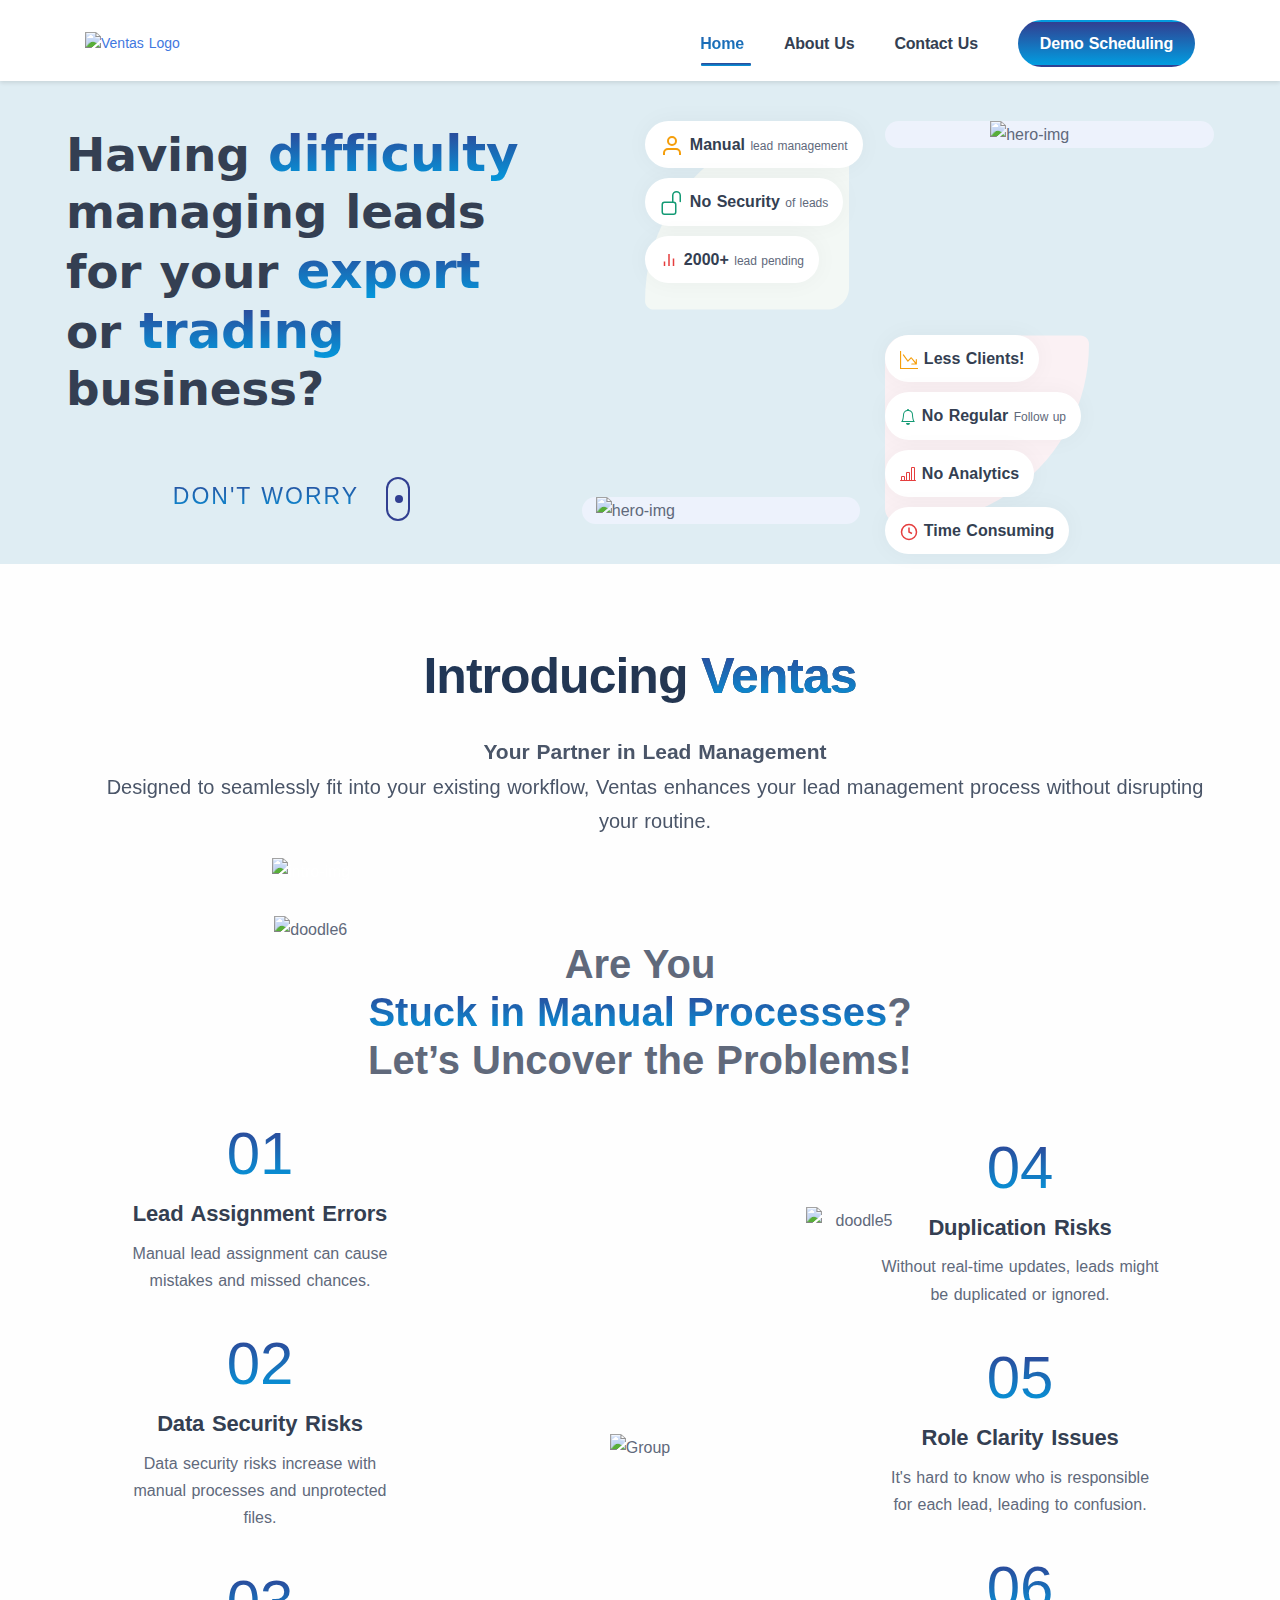
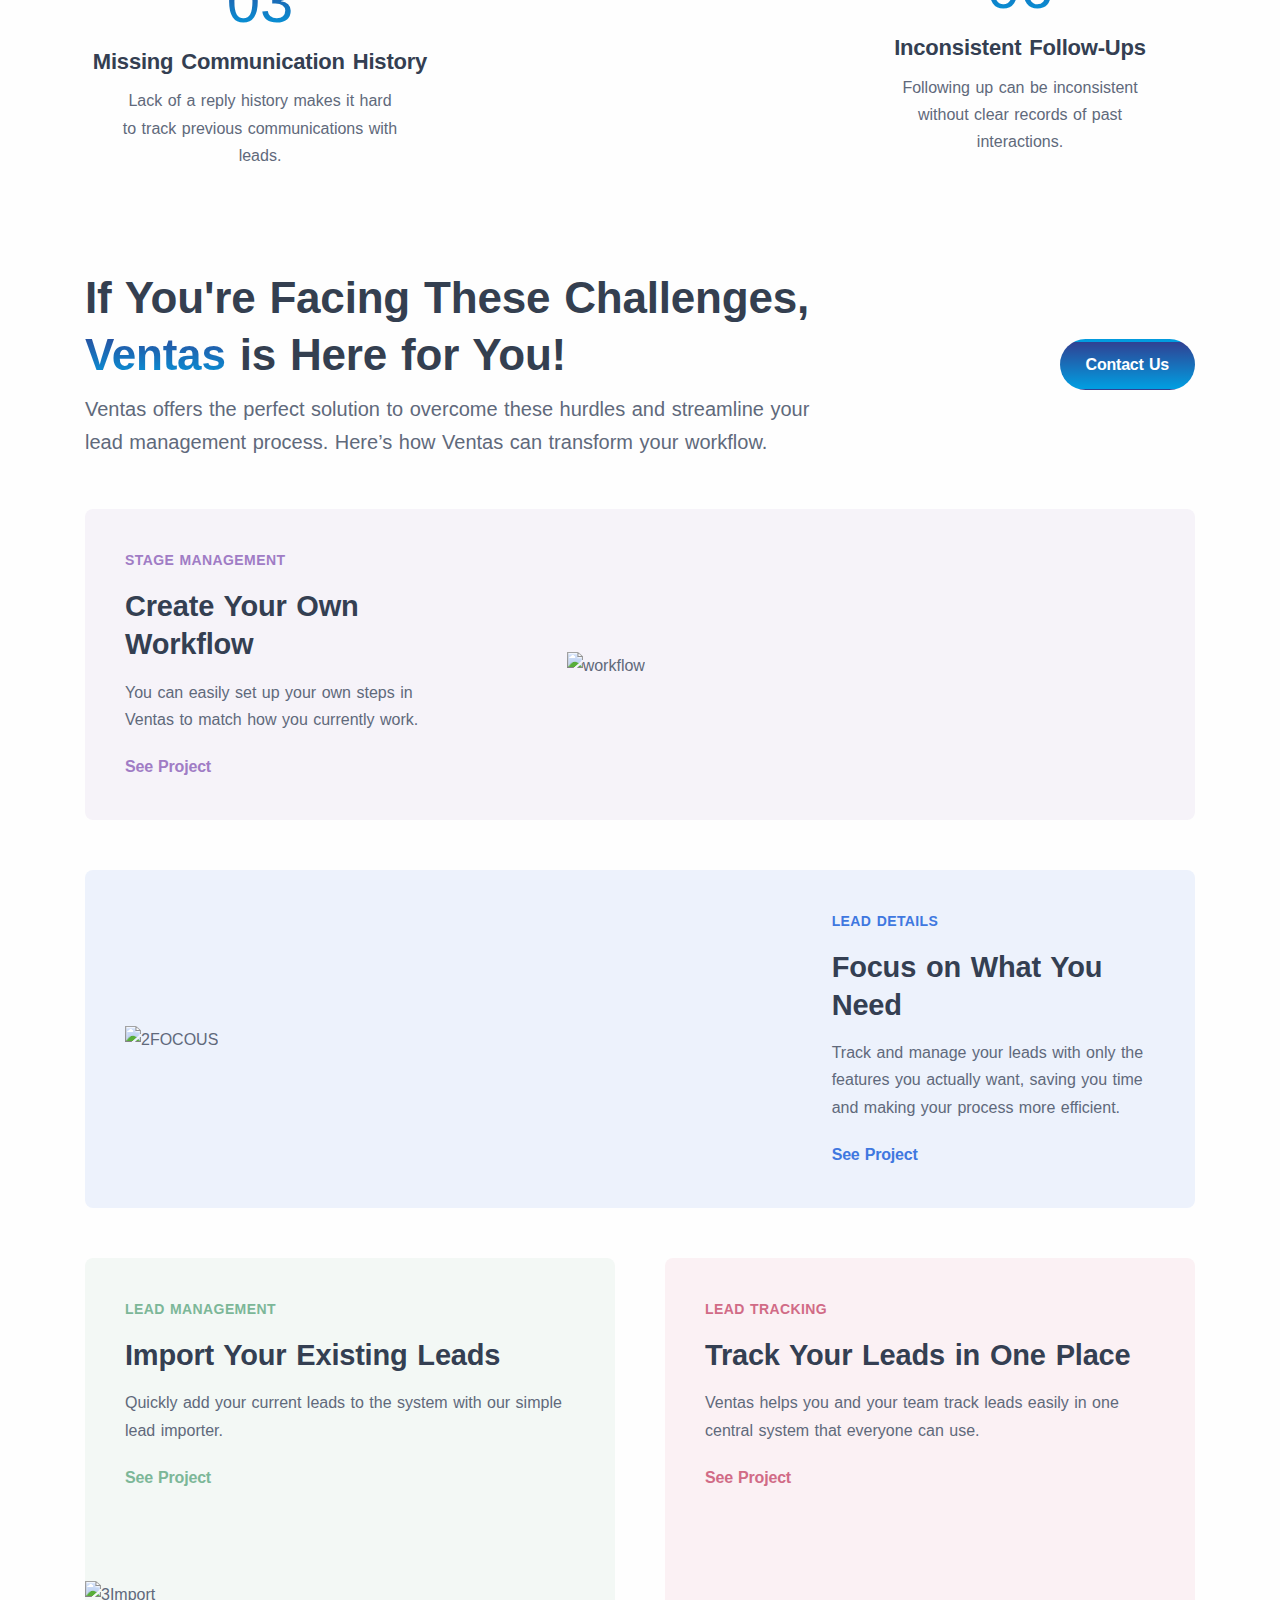
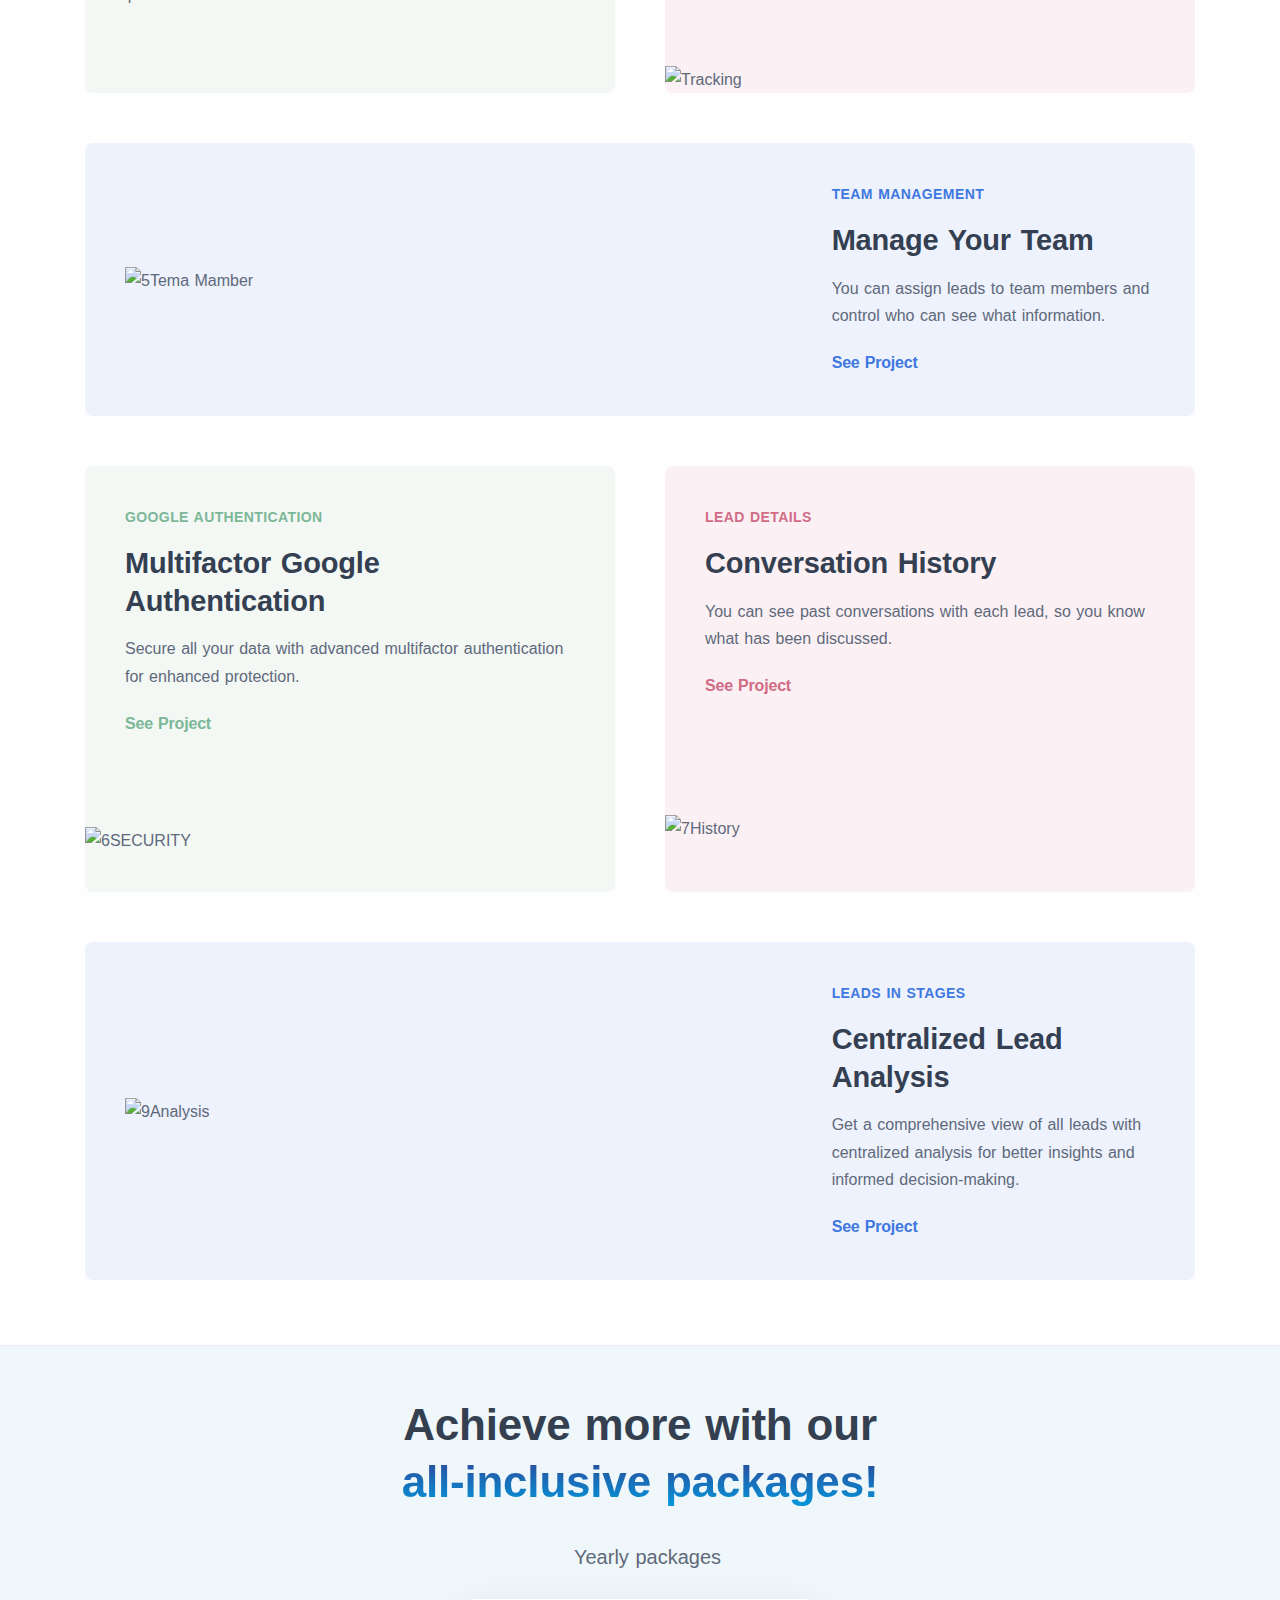
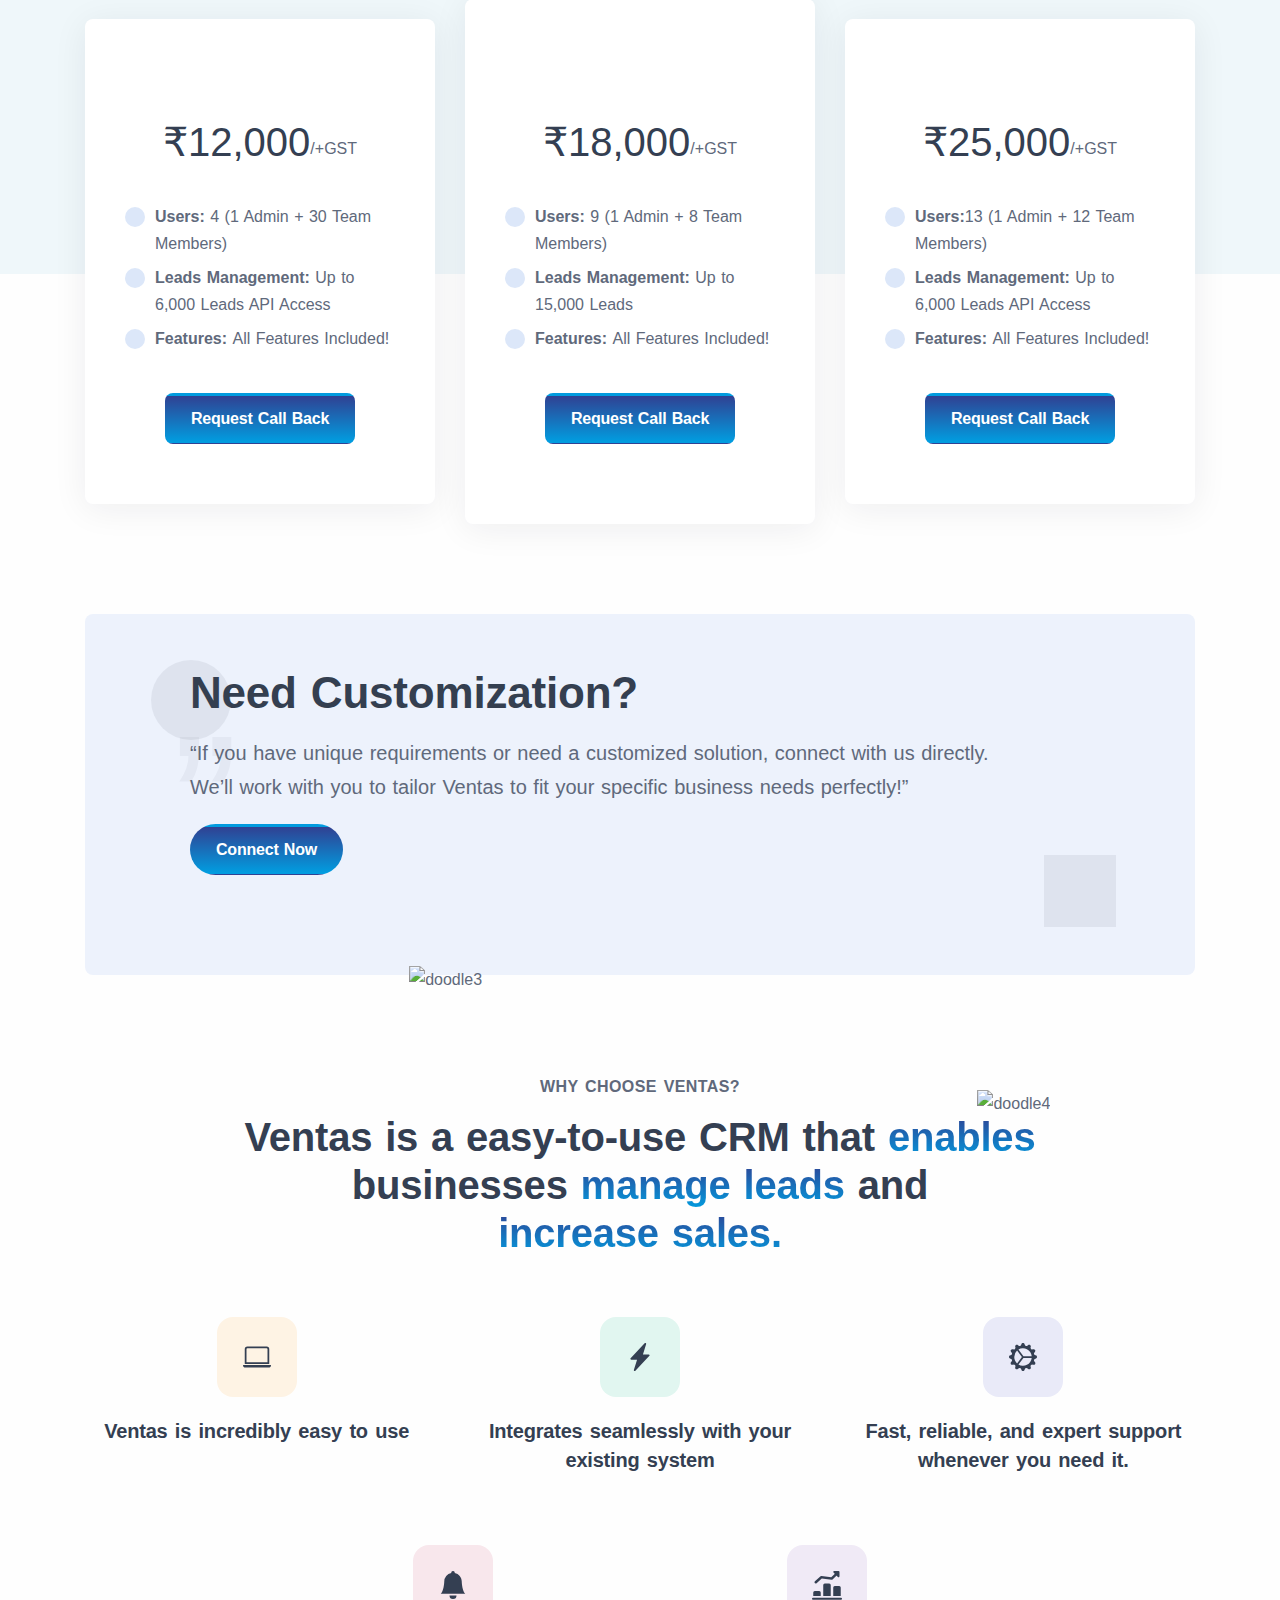
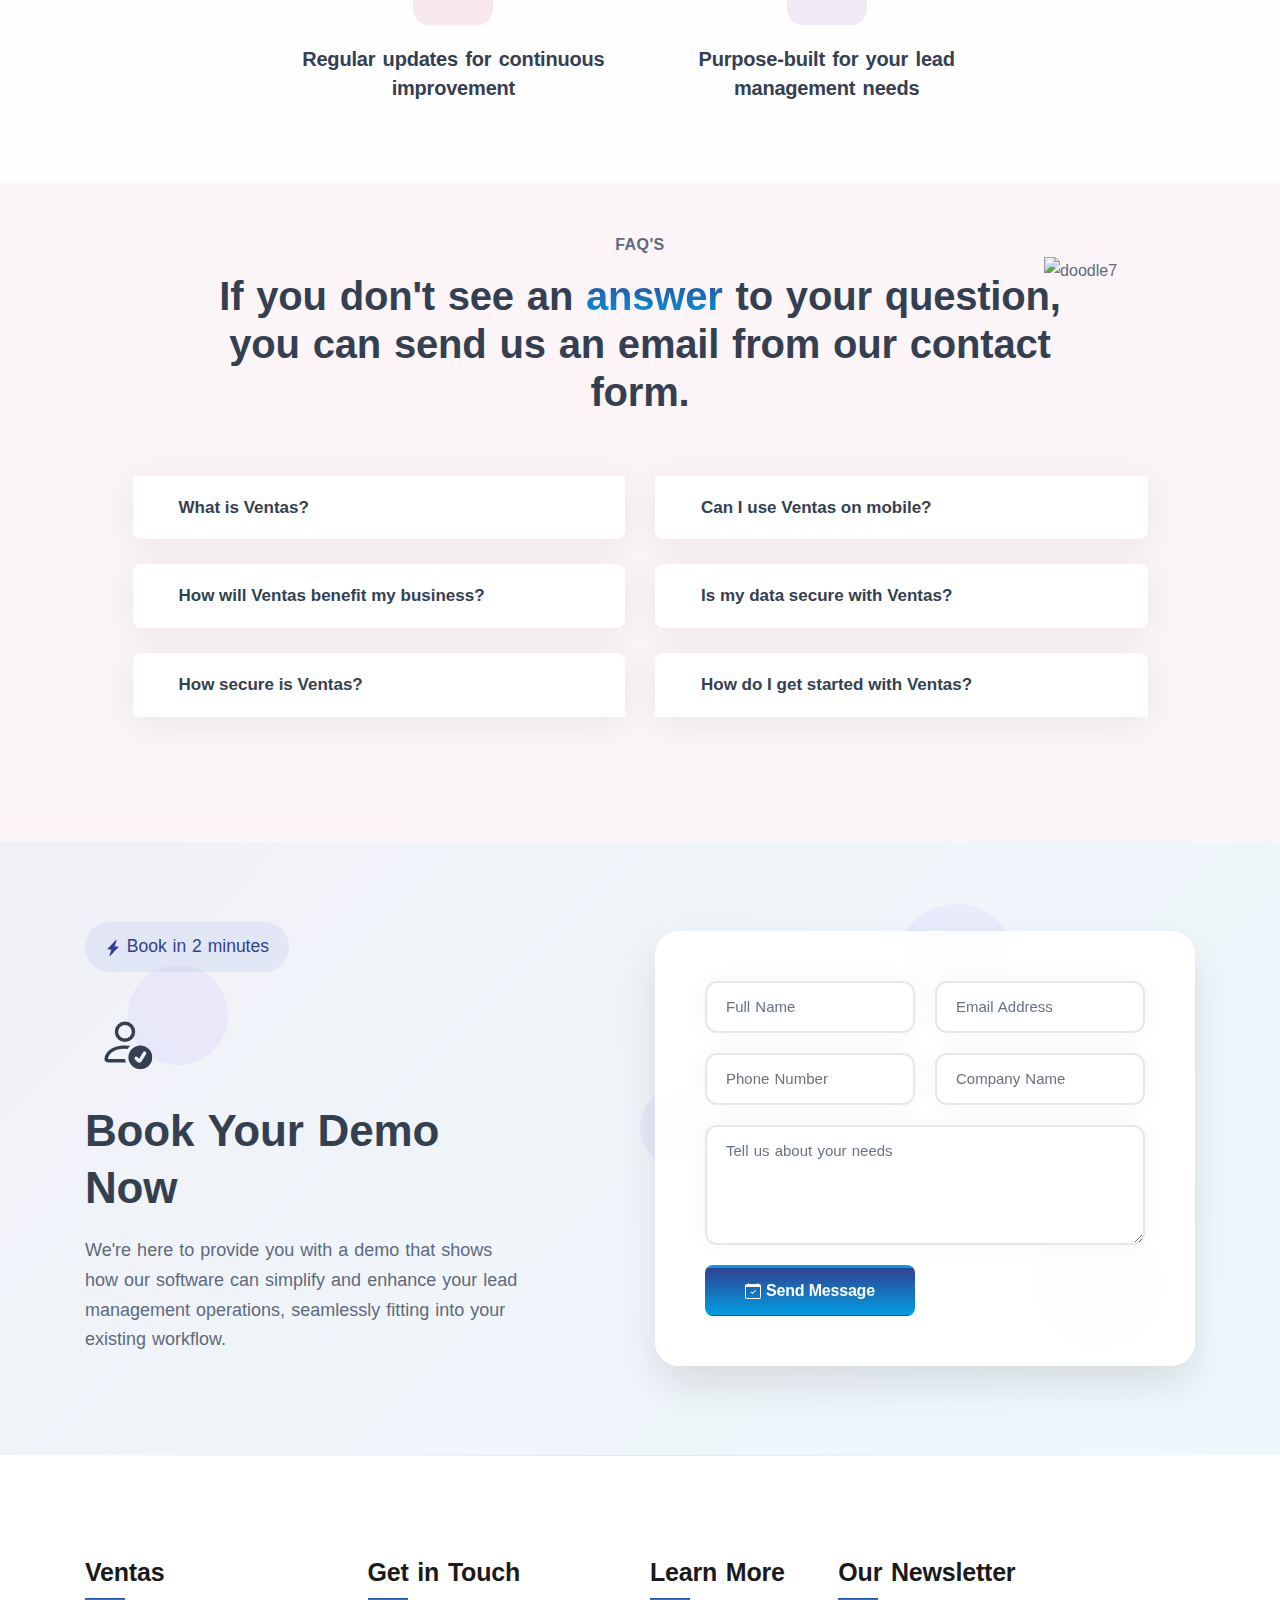
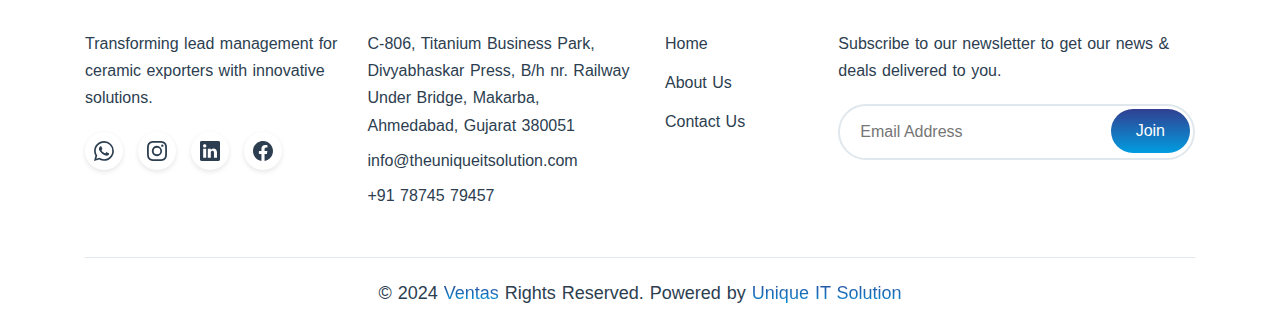
==== index.html @ 6e85d7d7 "link andd btn change" ====
﻿<!DOCTYPE html>
<html lang="en">
  <head>
    <meta charset="utf-8" />
    <title>Ventas CRM - Streamline Lead Management for Ceramic Exporters & Traders</title>

<!-- Favicon -->
<link rel="icon" href="./assets/img/Ventas_ Icon_Logo Design_C2C.png" type="image/x-icon">

<!-- Meta Tags -->
<meta charset="UTF-8">
<meta name="viewport" content="width=device-width, initial-scale=1.0">
<meta name="description" content="Ventas CRM is a powerful solution tailored for exporters and traders in the ceramic industry. Manage leads, streamline sales, and optimize business operations effortlessly with Ventas.">
<meta name="keywords" content="Ventas CRM, Ceramic Exporter CRM, Lead Management Software, Ceramic Industry CRM, Exporters CRM Tool, Traders CRM Software, Sales Management for Ceramics, CRM for Export Businesses, Ceramic Business Solutions">
<meta name="author" content="Ventas Team">

<!-- Social Sharing Meta Tags -->
<!-- Basic Meta Tags -->
<meta charset="UTF-8">
<meta name="viewport" content="width=device-width, initial-scale=1.0">
<meta name="description" content="Ventas CRM is the ultimate solution for ceramic exporters and traders. Simplify lead management, streamline sales, and grow your business effortlessly.">
<meta name="keywords" content="Ventas CRM, Ceramic Exporter CRM, Lead Management Software, Ceramic Industry CRM, Exporters CRM Tool, Traders CRM Software, Sales Management for Ceramics, CRM for Export Businesses, Ceramic Business Solutions">
<meta name="author" content="Ventas Team">
<meta name="robots" content="index, follow">
<meta http-equiv="x-ua-compatible" content="ie=edge">

<!--====== Title ======-->
<title>Ventas CRM - Simplify Lead Management for Ceramic Exporters</title>
<link rel="canonical" href="https://theventas.com/beta/">

<!-- Open Graph Meta Tags (For Facebook, LinkedIn, etc.) -->
<meta property="og:title" content="Ventas CRM - Simplify Lead Management for Ceramic Exporters">
<meta property="og:description" content="Ventas CRM is the ultimate solution for ceramic exporters and traders. Simplify lead management, streamline sales, and grow your business effortlessly.">
<meta property="og:image" content="https://theventas.com/beta/assets/img/home/image.png">
<meta property="og:url" content="https://theventas.com/beta/">
<meta property="og:type" content="website">
<meta property="og:site_name" content="Ventas CRM">

<!-- Twitter Card Meta Tags -->
<meta name="twitter:card" content="summary_large_image">
<meta name="twitter:title" content="Ventas CRM - Simplify Lead Management for Ceramic Exporters">
<meta name="twitter:description" content="Ventas CRM is the ultimate solution for ceramic exporters and traders. Simplify lead management, streamline sales, and grow your business effortlessly.">
<meta name="twitter:image" content="https://theventas.com/beta/assets/images/meta/ventas_meta.png">
<meta name="twitter:site" content="@ventascrm">

<!-- WhatsApp Sharing Meta Tags -->
<meta property="og:title" content="Ventas CRM - Simplify Lead Management for Ceramic Exporters">
<meta property="og:description" content="Ventas CRM is the ultimate solution for ceramic exporters and traders. Simplify lead management, streamline sales, and grow your business effortlessly.">
<meta property="og:image" content="https://theventas.com/beta/assets/images/meta/ventas_meta.png">
<meta property="og:url" content="https://theventas.com/beta/">

<!-- Fallback for platforms like Instagram (Uses Open Graph Tags) -->
 
    <link href="https://cdnjs.cloudflare.com/ajax/libs/bootstrap/5.3.2/css/bootstrap.min.css" rel="stylesheet">
    <link rel="stylesheet" href="./assets/css/style.css" /> 
  </head>

  <body>
    <div class="content">
      <header class="wrapper bg-soft-primary">
        <nav class="navbar navbar-expand-lg classic transparent navbar-light">
          <div class="container flex-lg-row flex-nowrap align-items-center">
            <!-- Logo -->
            <div class="navbar-brand w-100">
              <a href="index.html" aria-label="Go to Home Page">
                <img src="./assets/img/icons/logo/Ventas_Logo Design_C2C (1).png" class="img-fluid h-30" alt="Ventas Logo" style="width: 170px;">
              </a>
            </div>
  
            <!-- Offcanvas Navbar -->
            <div class="navbar-collapse offcanvas offcanvas-nav offcanvas-start">
              <div class="offcanvas-header d-lg-none">
                <a href="index.html" aria-label="Go to Home Page">
                  <img src="./assets/img/icons/logo/Ventas_Logo Design_C2C (1).png" class="img-fluid w-25 h-30" alt="Ventas Logo">
                </a>
                <button type="button" class="btn-close btn-close-white" data-bs-dismiss="offcanvas" aria-label="Close"></button>
              </div>
  
              <div class="offcanvas-body ms-lg-auto d-flex flex-column h-100">
                <ul class="navbar-nav">
                  <li class="nav-item dropdown">
                    <a class="nav-link active" href="index.html">Home</a>
                  </li>
                  <li class="nav-item dropdown">
                    <a class="nav-link" href="About us.html">About Us</a>
                  </li>
                  <li class="nav-item dropdown">
                    <a class="nav-link" href="contact.html">Contact Us</a>
                  </li>
                </ul>
  
                <!-- Contact Us Button in Offcanvas -->
                <div class="d-lg-none mt-auto">
                  <a href="Demo%20Scheduling.html" class="btn btn-sm gradient-7 rounded-pill w-100 mt-4">Demo Scheduling</a>
                </div>
  
                <div class="offcanvas-footer d-lg-none">
                  <div>
                    <a href="#" class="link-inverse">info@theuniqueitsolution.com</a>
                    <br> +91 78745 79457 <br>
                    <nav class="nav social social-white mt-4">
                      <!-- Social Links Here -->
                    </nav>
                  </div>
                </div>
              </div>
            </div>
  
            <!-- Contact Us Button for Desktop -->
            <div class="navbar-other ms-lg-4">
              <ul class="navbar-nav flex-row align-items-center ms-auto">
                <li class="nav-item d-none d-md-block">
                  <a href="Demo%20Scheduling.html" class="btn btn-sm gradient-7 text-white rounded-pill">Demo Scheduling</a>
                </li>
                <li class="nav-item d-lg-none">
                  <button class="hamburger offcanvas-nav-btn"><span></span></button>
                </li>
              </ul>
            </div>
          </div>
        </nav>
      </header>
    </div>

    <!-- 1dwaudsdasoijdiNCJS NSNCJAioxqios -->
   
<!--Hero Section--> 
   <section class="dont-worry-fist d-md-block d-none">
    <div class="container-fluid hero-section-container">
      <div class="row align-items-center gy-6 gy-xl-0">
        <div class="col-lg-5 col-xxl-6 col-12">
          <div class="d-flex flex-column gap-5">
            <div class="d-flex flex-column gap-3">
              <div class="d-flex flex-column gap-2">
                <h1 class="mb-0 display-2 fw-bolder hero-section-h1-tag">
                  Having <span class="text-gradient gradient-7 gradient-font">difficulty</span> managing leads for your 
                  <span class="text-gradient gradient-7 gradient-font">export</span> or 
                  <span class="text-gradient gradient-7 gradient-font">trading</span> business?
                </h1>
              </div>
            </div>
            <div class="d-grid d-md-flex flex-row gap-2 justify-content-center dont-worry-btn-margin">
              <div>
                <span class="btn3 dont-worry-btn">Don't Worry </span>

              </div>
              <div class="icon-scroll-container" id="section1">
                <div class="icon-scroll"></div>
            </div>
              <span class="d-flex align-items-center">
              </span>
            </div>   
                  
          </div>
        </div>
        
        <div class="col-xxl-6 col-lg-7 col-12" >
          <div class="row gx-0 gy-4 gy-lg-0">
            <div class="col-md-6 d-flex align-items-end justify-content-end">
              <div class="position-relative me-n7">
                <div class="position-absolute bottom-25 start-0 end-0 d-flex flex-column align-items-start">
                  <div class="bg-white rounded-pill py-2 px-3 shadow mb-2 d-inline-block">
                    <svg xmlns="http://www.w3.org/2000/svg" width="24" height="24" viewBox="0 0 24 24" fill="none" stroke="#F59E0B" stroke-width="2">
                        <path d="M20 21v-2a4 4 0 0 0-4-4H8a4 4 0 0 0-4 4v2"/>
                        <circle cx="12" cy="7" r="4" />
                      </svg>
                    <span class="text-dark fw-semibold">Manual</span> 
                    <span class="fs-12 text-nowrap">lead management</span>
                  </div>
                  <div class="bg-white rounded-pill py-2 px-3 shadow mb-2 d-inline-block">
                    
                    <svg xmlns="http://www.w3.org/2000/svg" width="24" height="24" fill="#139A74" class="bi bi-unlock" viewBox="0 0 16 16">
                        <path
                          d="M11 1a2 2 0 0 0-2 2v4a2 2 0 0 1 2 2v5a2 2 0 0 1-2 2H3a2 2 0 0 1-2-2V9a2 2 0 0 1 2-2h5V3a3 3 0 0 1 6 0v4a.5.5 0 0 1-1 0V3a2 2 0 0 0-2-2M3 8a1 1 0 0 0-1 1v5a1 1 0 0 0 1 1h6a1 1 0 0 0 1-1V9a1 1 0 0 0-1-1z"
                        />
                      </svg>
                    <span class="text-dark fw-semibold">No Security</span>
                    <span class="fs-12 text-nowrap">of leads</span>
                  </div>
                  <div class="bg-white rounded-pill py-2 px-3 shadow">
                    <svg xmlns="http://www.w3.org/2000/svg" width="18" height="18" viewBox="0 0 24 24" fill="none" stroke="#E53E3E" stroke-width="2">
                        <path d="M18 20V10M12 20V4M6 20v-6" fill="#E53E3E"/>
                      </svg>
                    <span class="text-dark fw-semibold">2000+</span>
                    <span class="fs-12 text-nowrap">lead pending</span>
                  </div>
                </div>
                <div class="custom-svg">
                  <svg width="205" height="189" viewBox="0 0 205 189" fill="none" xmlns="http://www.w3.org/2000/svg">
                    <path
                    d="M0.0391235 179.983C0.0391235 80.8399 80.4107 0.468323 179.554 0.468323H189.034C197.318 0.468323 204.033 7.18386 204.033 15.4679V166.407C204.033 178.626 194.127 188.532 181.908 188.532H8.58745C3.86634 188.532 0.0391235 184.704 0.0391235 179.983Z"
                      fill="#f3f8f5" />
                  </svg>
                </div>
              </div>
            </div>
            <div class="col-md-6 mt-8 mt-md-0">
              <div class="sub-div-color d-flex justify-content-center rounded-4 position-relative">
                <img src="./assets/img/home/young-tired-business-woman-with-folders-office-desk-isolated-white-background-removebg-preview.avif" alt="hero-img" class="bottom-0 me-8" />
              </div>
            </div>
            <div class="col-md-6 flex-column justify-content-end mt-5 d-none d-md-flex">
              <div class="d-flex justify-content-center rounded-4 position-relative mx-5 sub-div-color">
                <img src="./assets/img/home/frustrated-businessman-his-office-removebg-preview.avif" style="width: 90%;" alt="hero-img" class="bottom-0" />
              </div>
            </div>
            <div class="col-md-6 d-flex align-items-start justify-content-start">
              <div class="position-relative mt-5">
                <div class="position-absolute bottom-25 start-0 end-0 d-flex flex-column align-items-start">
                    <div class="bg-white rounded-pill py-2 px-3 shadow mb-2 d-inline-block">
                      <svg
                        xmlns="http://www.w3.org/2000/svg"
                        width="18"
                        height="18"
                        fill="#F59E0B"
                        class="bi bi-graph-down-arrow"
                        viewBox="0 0 16 16"
                      >
                        <path
                          fill-rule="evenodd"
                          d="M0 0h1v15h15v1H0zm10 11.5a.5.5 0 0 0 .5.5h4a.5.5 0 0 0 .5-.5v-4a.5.5 0 0 0-1 0v2.6l-3.613-4.417a.5.5 0 0 0-.74-.037L7.06 8.233 3.404 3.206a.5.5 0 0 0-.808.588l4 5.5a.5.5 0 0 0 .758.06l2.609-2.61L13.445 11H10.5a.5.5 0 0 0-.5.5"
                        />
                      </svg>
                      <span class="text-dark fw-semibold">Less Clients!</span>
                    </div>
                    <div class="bg-white rounded-pill py-2 px-3 shadow mb-2 d-inline-block">
                      <svg
                          xmlns="http://www.w3.org/2000/svg"
                          width="16"
                          height="16"
                          fill="#139A74"
                          class="bi bi-bell"
                          viewBox="0 0 16 16"
                        >
                          <path
                            d="M8 16a2 2 0 0 0 2-2H6a2 2 0 0 0 2 2M8 1.918l-.797.161A4 4 0 0 0 4 6c0 .628-.134 2.197-.459 3.742-.16.767-.376 1.566-.663 2.258h10.244c-.287-.692-.502-1.49-.663-2.258C12.134 8.197 12 6.628 12 6a4 4 0 0 0-3.203-3.92zM14.22 12c.223.447.481.801.78 1H1c.299-.199.557-.553.78-1C2.68 10.2 3 6.88 3 6c0-2.42 1.72-4.44 4.005-4.901a1 1 0 1 1 1.99 0A5 5 0 0 1 13 6c0 .88.32 4.2 1.22 6"
                          />
                        </svg>
                      <span class="text-dark fw-semibold">No Regular</span>
                      <span class="fs-12 text-nowrap">Follow up</span>
                    </div>
                    <div class="bg-white rounded-pill py-2 px-3 shadow">
                      <svg
                          xmlns="http://www.w3.org/2000/svg"
                          width="16"
                          height="16"
                          fill="#E53E3E"
                          class="bi bi-bar-chart-line"
                          viewBox="0 0 16 16"
                        >
                          <path
                            d="M11 2a1 1 0 0 1 1-1h2a1 1 0 0 1 1 1v12h.5a.5.5 0 0 1 0 1H.5a.5.5 0 0 1 0-1H1v-3a1 1 0 0 1 1-1h2a1 1 0 0 1 1 1v3h1V7a1 1 0 0 1 1-1h2a1 1 0 0 1 1 1v7h1zm1 12h2V2h-2zm-3 0V7H7v7zm-5 0v-3H2v3z"
                          />
                        </svg>
                      <span class="text-dark fw-semibold">No Analytics</span>
                    </div>
                    <div class="bg-white rounded-pill py-2 px-3 shadow mt-2">
                        <svg
                          xmlns="http://www.w3.org/2000/svg"
                          width="18"
                          height="18"
                          viewBox="0 0 24 24"
                          fill="none"
                          stroke="#E53E3E"
                          stroke-width="2"
                        >
                          <circle cx="12" cy="12" r="10" />
                          <path d="M12 6v6l4 2" />
                        </svg>
                        <span class="text-dark fw-semibold">Time Consuming</span>
                      </div>
                  </div>
                  <svg width="204" height="189" viewBox="0 0 204 189" fill="none" xmlns="http://www.w3.org/2000/svg">
                    <path
                      d="M203.994 9.01663C203.994 108.16 123.622 188.532 24.4789 188.532H14.9995C6.71548 188.532 -3.05176e-05 181.816 -3.05176e-05 173.532V22.5934C-3.05176e-05 10.374 9.90572 0.468292 22.1251 0.468292H195.446C200.167 0.468292 203.994 4.29552 203.994 9.01663Z"
                      fill="#fbf1f4" />
                  </svg>
                  
              </div>
            </div>
          </div>
        </div>
      </div>
    </div>
 </section>
<!--Hero Section-->

<!--Hero Section phone size--> 
   <section class="dont-worry-second d-block d-md-none" id="services">
    <div class="container-fluid hero-section-container">
      <div class="row align-items-center gy-6 gy-xl-0">
        <div class="col-lg-5 col-xxl-6 col-12">
          <div class="d-flex flex-column gap-5">
            <div class="d-flex flex-column gap-3">
              <div class="d-flex flex-column gap-2">
                <h2 class="mb-0 display-2 fw-bolder hero-section-h1-tag">
                  Having <span class="text-gradient gradient-7 gradient-font">difficulty</span> managing leads for your 
                  <span class="text-gradient gradient-7 gradient-font">export</span> or 
                  <span class="text-gradient gradient-7 gradient-font">trading</span> business?
                </h2>
              </div>
            </div>
          </div>
        </div>
        <div class="col-xxl-6 col-lg-7 col-12">
          <div class="row gx-0 gy-4 gy-lg-0">
            <div class="col-md-6 d-flex align-items-end justify-content-start " style=" background-image: url(./assets/img/home/dots-green.svg);
            background-repeat: no-repeat;
            background-position: right center;
            background-size: contain;">
              <div class="position-relative me-n7">
                <div class="position-absolute bottom-25 start-0 end-0 d-flex flex-column align-items-start">
                  <div class="bg-white rounded-pill py-2 px-3 shadow mb-2 d-inline-block">
                    <svg xmlns="http://www.w3.org/2000/svg" width="24" height="24" viewBox="0 0 24 24" fill="none" stroke="#F59E0B" stroke-width="2">
                        <path d="M20 21v-2a4 4 0 0 0-4-4H8a4 4 0 0 0-4 4v2"/>
                        <circle cx="12" cy="7" r="4" />
                      </svg>
                    <span class="text-dark fw-semibold">Manual</span> <br>
                    <!-- <span class="fs-12 text-nowrap">lead management</span> -->
                  </div>
                  <div class="bg-white rounded-pill py-2 px-3 shadow mb-2 d-inline-block">
                    <svg xmlns="http://www.w3.org/2000/svg" width="24" height="24" fill="#139A74" class="bi bi-unlock" viewBox="0 0 16 16">
                        <path
                          d="M11 1a2 2 0 0 0-2 2v4a2 2 0 0 1 2 2v5a2 2 0 0 1-2 2H3a2 2 0 0 1-2-2V9a2 2 0 0 1 2-2h5V3a3 3 0 0 1 6 0v4a.5.5 0 0 1-1 0V3a2 2 0 0 0-2-2M3 8a1 1 0 0 0-1 1v5a1 1 0 0 0 1 1h6a1 1 0 0 0 1-1V9a1 1 0 0 0-1-1z"
                        />
                      </svg>
                    <span class="text-dark fw-semibold">No Security</span>
                  </div>
                  <div class="bg-white rounded-pill py-2 px-3 shadow">
                    <svg xmlns="http://www.w3.org/2000/svg" width="18" height="18" viewBox="0 0 24 24" fill="none" stroke="#E53E3E" stroke-width="2">
                        <path d="M18 20V10M12 20V4M6 20v-6" fill="#E53E3E"/>
                      </svg>
                    <span class="text-dark fw-semibold">2000+</span>
                  </div>
                </div>
                <div class="custom-svg">
                  <svg width="205" height="189" viewBox="0 0 205 189" fill="none" xmlns="http://www.w3.org/2000/svg">
                    <path
                    d="M0.0391235 179.983C0.0391235 80.8399 80.4107 0.468323 179.554 0.468323H189.034C197.318 0.468323 204.033 7.18386 204.033 15.4679V166.407C204.033 178.626 194.127 188.532 181.908 188.532H8.58745C3.86634 188.532 0.0391235 184.704 0.0391235 179.983Z"
                      fill="#f3f8f5" />
                  </svg>
                </div>
              </div>
            </div>
            <div class="col-md-6 flex-column justify-content-end d-none d-md-flex" >
              <div class="d-flex justify-content-center rounded-4 position-relative mx-5 sub-div-color">
                <img src="./assets/img/home/frustrated-businessman-his-office-removebg-preview.avif" style="width: 90%;" alt="hero-img" class="bottom-0" />
              </div>
            </div>
            <div class="col-md-6 d-flex align-items-start justify-content-end" style=" background-image: url(./assets/img/home/dots-green.svg);
            background-repeat: no-repeat;
            background-position: left center;
            background-size: contain;">
              <div class="position-relative ">
                <div class="position-absolute bottom-25 start-0 end-0 d-flex flex-column align-items-start">
                    <div class="bg-white rounded-pill py-2 px-3 shadow mb-2 d-inline-block">
                      <svg  xmlns="http://www.w3.org/2000/svg"  width="18"  height="18"  fill="#F59E0B"  class="bi bi-graph-down-arrow"  viewBox="0 0 16 16">
                        <path
                          fill-rule="evenodd"
                          d="M0 0h1v15h15v1H0zm10 11.5a.5.5 0 0 0 .5.5h4a.5.5 0 0 0 .5-.5v-4a.5.5 0 0 0-1 0v2.6l-3.613-4.417a.5.5 0 0 0-.74-.037L7.06 8.233 3.404 3.206a.5.5 0 0 0-.808.588l4 5.5a.5.5 0 0 0 .758.06l2.609-2.61L13.445 11H10.5a.5.5 0 0 0-.5.5"/>
                      </svg>
                      <span class="text-dark fw-semibold">Less Clients!</span>
                    </div>
                    <div class="bg-white rounded-pill py-2 px-3 shadow mb-2 d-inline-block">
                      <svg
                          xmlns="http://www.w3.org/2000/svg"
                          width="16"
                          height="16"
                          fill="#139A74"
                          class="bi bi-bell"
                          viewBox="0 0 16 16"
                        >
                          <path
                            d="M8 16a2 2 0 0 0 2-2H6a2 2 0 0 0 2 2M8 1.918l-.797.161A4 4 0 0 0 4 6c0 .628-.134 2.197-.459 3.742-.16.767-.376 1.566-.663 2.258h10.244c-.287-.692-.502-1.49-.663-2.258C12.134 8.197 12 6.628 12 6a4 4 0 0 0-3.203-3.92zM14.22 12c.223.447.481.801.78 1H1c.299-.199.557-.553.78-1C2.68 10.2 3 6.88 3 6c0-2.42 1.72-4.44 4.005-4.901a1 1 0 1 1 1.99 0A5 5 0 0 1 13 6c0 .88.32 4.2 1.22 6"
                          />
                        </svg>
                      <span class="text-dark fw-semibold">No Regular</span>
                    </div>
                    <div class="bg-white rounded-pill py-2 px-3 shadow">
                      <svg
                          xmlns="http://www.w3.org/2000/svg"
                          width="16"
                          height="16"
                          fill="#E53E3E"
                          class="bi bi-bar-chart-line"
                          viewBox="0 0 16 16"
                        >
                          <path
                            d="M11 2a1 1 0 0 1 1-1h2a1 1 0 0 1 1 1v12h.5a.5.5 0 0 1 0 1H.5a.5.5 0 0 1 0-1H1v-3a1 1 0 0 1 1-1h2a1 1 0 0 1 1 1v3h1V7a1 1 0 0 1 1-1h2a1 1 0 0 1 1 1v7h1zm1 12h2V2h-2zm-3 0V7H7v7zm-5 0v-3H2v3z"
                          />
                        </svg>
                      <span class="text-dark fw-semibold">No Analytics</span>
                    </div>
                    <div class="bg-white rounded-pill py-2 px-3 shadow mt-2">
                        <svg
                          xmlns="http://www.w3.org/2000/svg"
                          width="18"
                          height="18"
                          viewBox="0 0 24 24"
                          fill="none"
                          stroke="#E53E3E"
                          stroke-width="2"
                        >
                          <circle cx="12" cy="12" r="10" />
                          <path d="M12 6v6l4 2" />
                        </svg>
                        <span class="text-dark fw-semibold">Time Consuming</span>
                      </div>
                  </div>
                  <svg width="204" height="189" viewBox="0 0 204 189" fill="none" xmlns="http://www.w3.org/2000/svg">
                    <path
                      d="M203.994 9.01663C203.994 108.16 123.622 188.532 24.4789 188.532H14.9995C6.71548 188.532 -3.05176e-05 181.816 -3.05176e-05 173.532V22.5934C-3.05176e-05 10.374 9.90572 0.468292 22.1251 0.468292H195.446C200.167 0.468292 203.994 4.29552 203.994 9.01663Z"
                      fill="#fbf1f4" />
                  </svg>
                  
              </div>
            </div>
            <div class="d-grid d-md-flex flex-row gap-2 justify-content-center dont-worry-btn-margin">
              <span class="btn3 dont-worry-btn" style="margin-top: 1.5rem;">Don't Worry <img src="./assets/img/icons/arrow/down-arrow (1).png" alt="hero dropdown"></span>
              <span class="d-flex align-items-center">
              </span>
            </div>   
          </div>
        </div>
      </div>
    </div>
  </section>
<!--Hero Section-->


   <!-- don't warry -->
    <section  id="trialSection" class="mt-5">
      <div class="container-fluid mt-5">
        <div class="outer-box rounded-4 gradient-background">
          <div class="inner-box-worry">
            <div class="lead-text text-center">
              Introducing <span class="text-gradient gradient-7">Ventas</span>
            </div>
            <div>
              <p class="description-worry mt-5 fw-bold fs-21 mb-0">
                Your Partner in Lead Management
              </p>
              <p class="description-worry">
                Designed to seamlessly fit into your existing workflow, Ventas
                enhances your lead management process without disrupting your
                routine.
              </p>
            </div>
            <div class="background-content-img d-flex justify-content-center">
              <img src="./assets/img/home/introducing.avif" alt="intro-img" />
            </div>
          </div>
        </div>
      </div>
    </section>
    <!-- don't warry -->

    <!-- How It Works -->
     <section >
      <div class="container pt-md-5">
      <div class="row text-center">
        <div class="col-md-10 col-lg-7 mx-auto position-relative">
          <img
            src="./assets/img/svg/doodle5.svg"
            class="w-15 position-absolute d-none d-lg-block doodle5-img"
            data-delay="1800"
            alt="doodle5"
          />
          <img
            src="./assets/img/svg/doodle6.svg"
            class="h-15 position-absolute d-none d-lg-block doodle6-img"
            data-delay="1800"
            alt="doodle6"
          />
          <div class="display-3 mb-8 px-xl-6">
            Are You
            <span class="text-gradient gradient-7">Stuck in Manual Processes</span>? Let’s Uncover the Problems!
          </div>
        </div>
        
      </div>
      
      <div class="row">
        <div class="col-xxl-11 mx-auto">
          <div class="row gy-10 gy-lg-0 text-center d-flex align-items-center">
            <div class="col-md-6 col-lg-4 mx-auto mb-n10 mb-lg-0">
              <figure class="mx-auto">
                <img
                  src="./assets/img/home/Group 6.svg"
                  alt="Group"
                />
              </figure>
            </div>
            
            <div class="w-100 d-lg-none"></div>
            <div class="col-md-6 col-lg-4 order-lg-first">
              <div class="mb-8">
                <span class="fs-60 lh-1 mb-3 fw-normal text-gradient gradient-7"
                  >01</span
                >
                <h3 class="stuck-manual-process">Lead Assignment Errors</h3>
                <p class="mb-0 px-xl-7">
                  Manual lead assignment can cause mistakes and missed chances.
                </p>
              </div>
              <!-- /div -->
              <div class="mb-8">
                <span class="fs-60 lh-1 mb-3 fw-normal text-gradient gradient-7"
                  >02</span
                >
                <h3 class="stuck-manual-process">Data Security Risks</h3>
                <p class="mb-0 px-xl-7">
                  Data security risks increase with manual processes and
                  unprotected files.
                </p>
              </div>
              <div>
                <span class="fs-60 lh-1 mb-3 fw-normal text-gradient gradient-7"
                  >03</span
                >
                <h3 class="stuck-manual-process">Missing Communication History</h3>
                <p class="mb-0 px-xl-7">
                  Lack of a reply history makes it hard to track previous
                  communications with leads.
                </p>
              </div>
              <!-- /div -->
            </div>
            
            <div class="col-md-6 col-lg-4">
              <div class="mb-8">
                <span class="fs-60 lh-1 mb-3 fw-normal text-gradient gradient-7"
                  >04</span
                >
                <h3 class="stuck-manual-process">Duplication Risks</h3>
                <p class="mb-0 px-xl-7">
                  Without real-time updates, leads might be duplicated or
                  ignored.
                </p>
              </div>
              <!-- /div -->
              <div class="mb-8">
                <span class="fs-60 lh-1 mb-3 fw-normal text-gradient gradient-7"
                  >05</span
                >
                <h3 class="stuck-manual-process">Role Clarity Issues</h3>
                <p class="mb-0 px-xl-7">
                  It's hard to know who is responsible for each lead, leading to
                  confusion.
                </p>
              </div>
              <div>
                <span class="fs-60 lh-1 mb-3 fw-normal text-gradient gradient-7"
                  >06</span
                >
                <h3 class="stuck-manual-process">Inconsistent Follow-Ups</h3>
                <p class="mb-0 px-xl-7">
                  Following up can be inconsistent without clear records of past
                  interactions.
                </p>
              </div>
              <!-- /div -->
            </div>
            
          </div>
          
        </div>
        
      </div>
      
    </div>
     </section>
    <!-- How It Works -->

    <!-- Latest Projects -->
    <section class="wrapper bg-light wrapper-border mt-10"> 
      <div class="container py-3 pt-md-10 ">
        <div class="row align-items-center mb-10">
          <div
            class="col-md-8 col-lg-9 col-xl-8 col-xxl-8 col-12 custom-col-12"
          >
            <h4 class="display-4 text-center-sm">
              If You're Facing These Challenges,
              <span class="text-gradient gradient-7">Ventas</span> is Here for
              You!
            </h4>
            <p class="lead fs-20 mb-0">
              Ventas offers the perfect solution to overcome these hurdles and
              streamline your lead management process. Here’s how Ventas can
              transform your workflow.
            </p>
          </div>
          <div class="col-md-4 col-lg-3 ms-md-auto text-md-end mt-5 mt-md-0">
            <a href="contact.html" class="btn btn  gradient-7 text-white rounded-pill mb-0"
              >Contact Us
            </a>
          </div>
        </div>
        <div class="card bg-soft-violet mb-10">
          <div class="card-body">
            <div class="row">
              <div class="col-lg-4 align-self-center">
                <div class="post-category mb-3 text-violet">
                  Stage Management
                </div>
                <h3 class="h1 post-title mb-3">Create Your Own Workflow</h3>
                <p>
                  You can easily set up your own steps in Ventas to match how
                  you currently work.
                </p>
                <a href="#" class="more hover link-violet">See Project</a>
              </div>
              
              <div class="col-lg-7 offset-lg-1 align-self-center">
                <figure class="image-cover-home">
                  <img class="img-fluid" src="./assets/img/home/1Own workflow.avif" alt="workflow"  width="100" height="auto"/>
                </figure>
              </div>
              
            </div>
            
          </div>
          
        </div>
        
        <div class="card bg-soft-blue mb-10">
          <div class="card-body">
            <div class="row gy-10 align-items-center">
              <div class="col-lg-4 order-lg-2 offset-lg-1">
                <div class="post-category mb-3 text-blue">Lead Details</div>
                <h3 class="h1 post-title mb-3">Focus on What You Need</h3>
                <p>
                  Track and manage your leads with only the features you
                  actually want, saving you time and making your process more
                  efficient.
                </p>
                <a href="#" class="more hover link-blue">See Project</a>
              </div>
              
              <div class="col-lg-7">
                <figure class="image-cover-home">
                  <img class="img-fluid" src="./assets/img/home/2FOCOUS.avif" alt="2FOCOUS"/>
                </figure>
              </div>
            </div>           
          </div>          
        </div>      
        <div class="row gx-md-8 gx-xl-10">
          <div class="col-lg-6">
            <div class="card bg-soft-leaf mb-10 h-100">
              <div class="card-body pb-0">
                <div class="post-category mb-3 text-leaf">Lead Management</div>
                <h3 class="h1 post-title mb-3">Import Your Existing Leads</h3>
                <p>
                  Quickly add your current leads to the system with our simple
                  lead importer.
                </p>
                <a href="#" class="more hover link-leaf mb-8">See Project</a>
              </div>
              <img class="card-img-bottom" src="./assets/img/home/3Import data.avif" style="padding-bottom: 85px" alt="3Import"  width="100" height="auto"/>
            </div>
          </div>

          <div class="col-lg-6">
            <div class="card bg-soft-pink h-100">
              <div class="card-body pb-0">
                <div class="post-category mb-3 text-pink">Lead Tracking</div>
                <h3 class="h1 post-title mb-3">
                  Track Your Leads in One Place
                </h3>
                <p>
                  Ventas helps you and your team track leads easily in one
                  central system that everyone can use.
                </p>
                <a href="#" class="more hover link-pink mb-8">See Project</a>
              </div>
              <img class="card-img-bottom" src="./assets/img/home/4Lead Tracking.avif" alt="Tracking"  width="100" height="auto"/>
            </div>
          </div>
        </div>
        
        <div class="card bg-soft-blue mb-10 mt-md-10 mt-sm-10 mangeteam">
          <div class="card-body">
            <div class="row gy-10 align-items-center">
              <div class="col-lg-4 order-lg-2 offset-lg-1">
                <div class="post-category mb-3 text-blue">Team Management</div>
                <h3 class="h1 post-title mb-3">Manage Your Team</h3>
                <p>
                  You can assign leads to team members and control who can see
                  what information.
                </p>
                <a href="#" class="more hover link-blue">See Project</a>
              </div>
              
              <div class="col-lg-7">
                <figure>
                  <img class="img-fluid" src="./assets/img/home/5Tema Mamber.avif" alt="5Tema Mamber"  width="100" height="auto" />
                </figure>
              </div>
            </div>
          </div>
        </div>
        
        <div class="row gx-md-8 gx-xl-10">
          <div class="col-lg-6">
            <div class="card bg-soft-leaf mb-10 h-100">
              <div class="card-body pb-0">
                <div class="post-category mb-3 text-leaf">
                  Google Authentication
                </div>
                <h3 class="h1 post-title mb-3">
                  Multifactor Google Authentication
                </h3>
                <p>
                  Secure all your data with advanced multifactor authentication
                  for enhanced protection.
                </p>
                <a href="#" class="more hover link-leaf mb-8">See Project</a>
              </div>
              <img class="card-img-bottom" src="./assets/img/home/6SECURITY.avif" alt="6SECURITY" style="padding-bottom: 38px"  width="100" height="auto"/>
            </div>
          </div>
          
          <div class="col-lg-6">
            <div class="card bg-soft-pink h-100">
              <div class="card-body pb-0">
                <div class="post-category mb-3 text-pink">Lead Details</div>
                <h3 class="h1 post-title mb-3">Conversation History</h3>
                <p>
                  You can see past conversations with each lead, so you know
                  what has been discussed.
                </p>
                <a href="#" class="more hover link-pink mb-8">See Project</a>
              </div>
              <img 
              class="card-img-bottom pb-lg-10 pb-md-0" 
              src="./assets/img/home/7History view page.avif" 
              alt="7History" 
              style="width: 100%; height: auto;">
           </div>
          </div>
        </div>
        
        <!-- <div class="card bg-soft-violet mb-10 mt-md-10 mt-sm-10 CustomReminders">
          <div class="card-body p-12 pb-0">
            <div class="row">
              <div class="col-lg-4 pb-12 align-self-center">
                <div class="post-category mb-3 text-violet">not</div>
                <h3 class="h1 post-title mb-3">Custom Reminders</h3>
                <p>Set reminders and use helpful features that fit your business needs.</p>
                <a href="#" class="more hover link-violet">See Project</a>
              </div>
              <div class="col-lg-7 offset-lg-1 align-self-end">
                <figure><img class="img-fluid" src="assets/img/photos/f1.png" alt="photos"></figure>
              </div>
            </div>
          </div>
        </div>   -->
        
        <div class="card bg-soft-blue mb-10 mt-md-10 mt-sm-10 Leads-Stages-card">
          <div class="card-body">
            <div class="row gy-10 align-items-center">
              <div class="col-lg-4 order-lg-2 offset-lg-1">
                <div class="post-category mb-3 text-blue">Leads in Stages</div>
                <h3 class="h1 post-title mb-3">Centralized Lead Analysis</h3>
                <p>
                  Get a comprehensive view of all leads with centralized
                  analysis for better insights and informed decision-making.
                </p>
                <a href="#" class="more hover link-blue">See Project</a>
              </div>

              <div class="col-lg-7">
                <div>
                  <img
                    src="./assets/img/home/9Analysis.avif"
                    alt="9Analysis"
                     height="auto"
                     style="width: 80%;"
                  />
                </div>
              </div>
            </div>
          </div>
        </div>
      </div>
    </section>
    <!-- Latest Projects -->

    <!-- We offer great prices -->
    <section class="wrapper bg-soft-primary">
      <div class="container pt-10 pb-10 pt-md-10 pb-md-22 text-center">
        <div class="row">
          <div class="col-lg-10 col-xl-9 col-xxl-8 mx-auto">
            <h3 class="display-4 mb-15 mb-md-6 px-lg-10">
              Achieve more with our <span class="text-gradient gradient-7">all-inclusive packages!</span>
            </h3>
            <div class="pricing-switcher-wrapper switcher">
              <p class="mb-0 ps-3">Yearly packages</p>
            </div>
          </div>
        </div>
      </div>
    </section>

    <section class="wrapper bg-light">
      <div class="container py-12 py-md-14">
        <div class="pricing-wrapper position-relative mt-n22 mt-md-n24">
          <div
            class="shape bg-dot primary rellax w-16 h-18"
            data-rellax-speed="1"
            style="top: 2rem; right: -2.4rem"></div>
         
          <div class="row gy-6 mt-3 mt-md-5 pricing-row-img">
            <div class="col-md-6 offset-md-3 col-lg-4 offset-lg-0">
              <div class="pricing card shadow-lg text-center">
                <div class="card-body">
                  <img
                    src="./assets/img/icons/lineal/briefcase-2.svg"
                    class="svg-inject icon-svg icon-svg-md text-primary mb-3"
                    alt="briefcase-2"
                  />
                  <div class="prices text-dark">
                    <div class="price price-show">
                      <span class="price-value">₹12,000</span>
                      <span class="price-duration">+GST</span>
                    </div>
                  </div>
                  <ul
                    class="icon-list bullet-bg bullet-soft-primary mt-7 mb-8 text-start"
                  >
                    <li>
                      <i class="uil uil-check"></i
                      ><span
                        ><strong>Users: </strong>4 (1 Admin  +  30 Team
                        Members)</span
                      >
                    </li>
                    <li>
                      <i class="uil uil-check"></i
                      ><span
                        ><strong>Leads Management: </strong> Up to 6,000 Leads
                        API Access
                      </span>
                    </li>
                    <li>
                      <i class="uil uil-check"></i
                      ><span
                        ><strong>Features: </strong> All Features Included!
                      </span>
                    </li>
                  </ul>
                  <a href="Demo%20Scheduling.html" class="btn gradient-7 text-white  rounded"
                    >Request Call Back</a
                  >
                </div>
                </div>
            </div>
            <div class="col-md-6 col-lg-4 popular">
              <div class="pricing card shadow-lg text-center">
                <div class="card-body">
                  <img
                    src="./assets/img/icons/lineal/home.svg"
                    class="svg-inject icon-svg icon-svg-md text-primary mb-3"
                    alt="home"
                  />
                  <div class="prices text-dark">
                    <div class="price price-show">
                      <span class="price-value">₹18,000</span>
                      <span class="price-duration">+GST</span>
                    </div>
                  </div>
                  <ul
                    class="icon-list bullet-bg bullet-soft-primary mt-7 mb-8 text-start"
                  >
                    <li>
                      <i class="uil uil-check"></i
                      ><span
                        ><strong>Users: </strong> 9 (1 Admin + 8 Team Members)
                      </span>
                    </li>
                    <li>
                      <i class="uil uil-check"></i
                      ><span
                        ><strong>Leads Management: </strong> Up to 15,000 Leads
                      </span>
                    </li>
                    <li>
                      <i class="uil uil-check"></i
                      ><span
                        ><strong>Features: </strong> All Features Included!
                      </span>
                    </li>
                  </ul>
                  <a href="Demo%20Scheduling.html" class="btn gradient-7 text-white  rounded"
                    >Request Call Back</a
                  >
                </div>
                </div>
              <!--/.pricing -->
            </div>
            <div class="col-md-6 offset-md-3 col-lg-4 offset-lg-0">
              <div class="pricing card shadow-lg text-center">
                <div class="card-body">
                  <img
                    src="./assets/img/icons/lineal/briefcase-2.svg"
                    class="svg-inject icon-svg icon-svg-md text-primary mb-3"
                    alt="briefcase-2"
                  />
                  <div class="prices text-dark">
                    <div class="price price-show">
                      <span class="price-value">₹25,000</span>
                      <span class="price-duration">+GST</span>
                    </div>
                  </div>
                  <ul
                    class="icon-list bullet-bg bullet-soft-primary mt-7 mb-8 text-start"
                  >
                    <li>
                      <i class="uil uil-check"></i
                      ><span
                        ><strong>Users:</strong>13 (1 Admin + 12 Team
                        Members)</span
                      >
                    </li>
                    <li>
                      <i class="uil uil-check"></i
                      ><span
                        ><strong>Leads Management:</strong> Up to 6,000 Leads
                        API Access
                      </span>
                    </li>
                    <li>
                      <i class="uil uil-check"></i
                      ><span
                        ><strong>Features: </strong> All Features Included!
                      </span>
                    </li>
                  </ul>
                  <a href="Demo%20Scheduling.html" class="btn gradient-7 text-white  rounded"
                    >Request Call Back</a
                  >
                </div>
                </div>
            </div>
          </div>
        </div>
        <!--/.pricing-wrapper -->
      </div>
    </section>

    <!-- Need Customization -->
     <div class="wrapper">
      <div class="container">
        <div class="card bg-soft-blue">
          <div class="card-body p-0">
            <div class="floating-elements">
              <svg
                class="floating-element element-1"
                width="100"
                height="100"
                viewBox="0 0 100 100"
              >
                <circle cx="50" cy="50" r="40" fill="currentColor" />
              </svg>
              <svg
                class="floating-element element-2"
                width="120"
                height="120"
                viewBox="0 0 100 100"
              >
                <rect x="20" y="20" width="60" height="60" fill="currentColor" />
              </svg>
                <polygon points="50,20 80,80 20,80" fill="currentColor" />
              </svg>
            </div>
          
            <div class="container pb-14 pb-md-0">
              <div class="row gx-lg-8 gx-xl-0 align-items-center">
                <div class="col-md-12 col-lg-12 col-xl-12 col-xxl-12 offset-xl-1">
                  <div
                    class="swiper-container dots-start dots-closer mt-md-10 mb-md-15"
                    data-margin="30"
                    data-dots="true"
                  >
                    <div class="swiper">
                      <div class="swiper-wrapper">
                        <div class="swiper-slide">
                          <h4 class="display-4 mb-3">Need Customization?</h4>
                          <blockquote class="icon fs-lg">
                            <p>
                              “If you have unique requirements or need a customized
                              solution, connect with us directly. <br> We’ll work with you
                              to tailor Ventas to fit your specific business needs
                              perfectly!”
                            </p>
                            <a
                              href="#"
                              class="btn gradient-7 text-white rounded-pill mb-0"
                              >Connect Now</a
                            >
                          </blockquote>
                        </div>
                      </div>
                    </div>
                  </div>
                </div>
              </div>
            </div>
          </div>
         </div>
      </div>
     </div>   
    <!-- Need Customization -->

    <!-- Why Choose Us -->
    <section class="wrapper bg-light">
      <div class="container pt-15">
        <div class="row text-center">
          <div class="col-lg-10 col-xl-9 col-xxl-8 mx-auto position-relative">
            <img
              src="./assets/img/svg/doodle3.svg"
              class="h-11 position-absolute d-none d-lg-block"
              style="top: -45%; left: 23%"
              alt="doodle3"
            />
            <img
              src="./assets/img/svg/doodle4.svg"
              class="h-8 position-absolute d-none d-lg-block"
              style="top: 6%; right: 2%"
              alt="doodle4"
            />
            <h4 class="fs-16 text-uppercase text-muted mb-3">
              Why Choose Ventas?
            </h4>
            <h3 class="display-3 mb-11">
              Ventas is a easy-to-use CRM that
              <span class="text-gradient gradient-7">enables</span> businesses
              <span class="text-gradient gradient-7">manage leads</span> and
              <span class="text-gradient gradient-7">increase sales.</span>
            </h3>
          </div>
        </div>

        
        <div class="row mb-12">
          <div class="col-xxl-11 mx-auto">
            <div
              class="row gx-md-8 gy-10 text-center d-flex justify-content-center"
            >
              <div class="col-md-6 col-lg-4">
                <div class="svg-bg svg-bg-lg bg-pale-yellow rounded-xl mb-4">
                  <div class="svg-inject icon-svg solid text-navy">
                    <svg
                      xmlns="http://www.w3.org/2000/svg"
                      width="28"
                      height="28"
                      fill="currentColor"
                      class="bi bi-laptop"
                      viewBox="0 0 16 16"
                    >
                      <path
                        d="M13.5 3a.5.5 0 0 1 .5.5V11H2V3.5a.5.5 0 0 1 .5-.5zm-11-1A1.5 1.5 0 0 0 1 3.5V12h14V3.5A1.5 1.5 0 0 0 13.5 2zM0 12.5h16a1.5 1.5 0 0 1-1.5 1.5h-13A1.5 1.5 0 0 1 0 12.5"
                      />
                    </svg>
                  </div>
                </div>
                <h4 class="fs-20 why-choose-font">
                  Ventas is incredibly easy to use
                </h4>
              </div>

              <div class="col-md-6 col-lg-4">
                <div class="svg-bg svg-bg-lg bg-pale-green rounded-xl mb-4">
                  <div class="svg-inject icon-svg solid text-navy">
                    <svg
                      xmlns="http://www.w3.org/2000/svg"
                      width="28"
                      height="28"
                      fill="currentColor"
                      class="bi bi-lightning-charge-fill"
                      viewBox="0 0 16 16"
                    >
                      <path
                        d="M11.251.068a.5.5 0 0 1 .227.58L9.677 6.5H13a.5.5 0 0 1 .364.843l-8 8.5a.5.5 0 0 1-.842-.49L6.323 9.5H3a.5.5 0 0 1-.364-.843l8-8.5a.5.5 0 0 1 .615-.09z"
                      />
                    </svg>
                  </div>
                </div>
                <h4 class="fs-20 why-choose-font">
                  Integrates seamlessly with your existing system
                </h4>
              </div>

              <div class="col-md-6 col-lg-4">
                <div class="svg-bg svg-bg-lg bg-pale-purple rounded-xl mb-4">
                  <div class="svg-inject icon-svg solid text-navy">
                    <svg
                      xmlns="http://www.w3.org/2000/svg"
                      width="28"
                      height="28"
                      fill="currentColor"
                      class="bi bi-gear-wide-connected"
                      viewBox="0 0 16 16"
                    >
                      <path
                        d="M7.068.727c.243-.97 1.62-.97 1.864 0l.071.286a.96.96 0 0 0 1.622.434l.205-.211c.695-.719 1.888-.03 1.613.931l-.08.284a.96.96 0 0 0 1.187 1.187l.283-.081c.96-.275 1.65.918.931 1.613l-.211.205a.96.96 0 0 0 .434 1.622l.286.071c.97.243.97 1.62 0 1.864l-.286.071a.96.96 0 0 0-.434 1.622l.211.205c.719.695.03 1.888-.931 1.613l-.284-.08a.96.96 0 0 0-1.187 1.187l.081.283c.275.96-.918 1.65-1.613.931l-.205-.211a.96.96 0 0 0-1.622.434l-.071.286c-.243.97-1.62.97-1.864 0l-.071-.286a.96.96 0 0 0-1.622-.434l-.205.211c-.695.719-1.888.03-1.613-.931l.08-.284a.96.96 0 0 0-1.186-1.187l-.284.081c-.96.275-1.65-.918-.931-1.613l.211-.205a.96.96 0 0 0-.434-1.622l-.286-.071c-.97-.243-.97-1.62 0-1.864l.286-.071a.96.96 0 0 0 .434-1.622l-.211-.205c-.719-.695-.03-1.888.931-1.613l.284.08a.96.96 0 0 0 1.187-1.186l-.081-.284c-.275-.96.918-1.65 1.613-.931l.205.211a.96.96 0 0 0 1.622-.434zM12.973 8.5H8.25l-2.834 3.779A4.998 4.998 0 0 0 12.973 8.5m0-1a4.998 4.998 0 0 0-7.557-3.779l2.834 3.78zM5.048 3.967l-.087.065zm-.431.355A4.98 4.98 0 0 0 3.002 8c0 1.455.622 2.765 1.615 3.678L7.375 8zm.344 7.646.087.065z"
                      />
                    </svg>
                  </div>
                </div>
                <h4 class="fs-20 why-choose-font">
                  Fast, reliable, and expert support whenever you need it.
                </h4>
              </div>
              <div class="row d-flex justify-content-center">
                <div class="col-md-6 col-lg-4 mt-11">
                  <div class="svg-bg svg-bg-lg bg-pale-pink rounded-xl mb-4">
                    <div class="svg-inject icon-svg solid text-navy">
                      <svg
                        xmlns="http://www.w3.org/2000/svg"
                        width="28"
                        height="28"
                        fill="currentColor"
                        class="bi bi-bell-fill"
                        viewBox="0 0 16 16"
                      >
                        <path
                          d="M8 16a2 2 0 0 0 2-2H6a2 2 0 0 0 2 2m.995-14.901a1 1 0 1 0-1.99 0A5 5 0 0 0 3 6c0 1.098-.5 6-2 7h14c-1.5-1-2-5.902-2-7 0-2.42-1.72-4.44-4.005-4.901"
                        />
                      </svg>
                    </div>
                  </div>
                  <h4 class="fs-20 why-choose-font">
                    Regular updates for continuous improvement
                  </h4>
                </div>
                <div class="col-md-6 col-lg-4 mt-11">
                  <div class="svg-bg svg-bg-lg bg-pale-violet rounded-xl mb-4">
                    <div class="svg-inject icon-svg solid text-navy">
                      <svg xmlns="http://www.w3.org/2000/svg" viewBox="0 0 256 245.34"><path class="fill-secondary" d="M32 106.67A10.67 10.67 0 0124.91 88l48-42.67a10.62 10.62 0 018.37-2.61l83 10.07 47-44.56A10.66 10.66 0 01226 23.74l-50.67 48a10.73 10.73 0 01-8.61 2.85L83.49 64.5 39.09 104a10.61 10.61 0 01-7.09 2.7z"/><path class="fill-secondary" d="M226.67 53.34A8 8 0 01221 51l-37.32-37.34A8 8 0 01189.33 0h37.33a8 8 0 018 8v37.33a8 8 0 01-4.95 7.39 7.66 7.66 0 01-3.04.62z"/><path class="fill-primary" d="M74.67 184v29.33h-64V184A13.33 13.33 0 0124 170.67h37.33A13.34 13.34 0 0174.67 184zM160 120v93.33H96V120a13.33 13.33 0 0113.33-13.33h37.33A13.33 13.33 0 01160 120zm85.33 21.34v72h-64v-72A13.32 13.32 0 01194.66 128H232a13.31 13.31 0 0113.33 13.34z"/><path class="fill-secondary" d="M248 245.34H8a8 8 0 010-16h240a8 8 0 010 16z"/></svg>
                    </div>
                  </div>
                  <h4 class="fs-20 why-choose-font">
                    Purpose-built for your lead management needs
                  </h4>
                </div>
              </div>
            </div>
          </div>
        </div>
      </div>
    </section>

    <section class="wrapper image-wrapper bg-full bg-image bg-overlay bg-overlay-light-600 bg-content pt-10 pb-15" style="background-color: #f8e7ec;">
    <div class="blur-bg" style="left: 10%; top: 20%;"></div>
    <div class="blur-bg" style="left: 60%; top: 40%;"></div>
    <div
      class="container pt-lg-0  position-relative home-faq-section">
      <div class="row">
        <div class="col-xl-11 col-xxl-10 mx-auto">
          <div class="position-relative">
            <img
              src="./assets/img/svg/doodle7.svg"
              class="h-7 position-absolute d-none d-lg-block"
              data-delay="1800"
              style="top: 13%; right: 3%"
              alt="doodle7"
            />
            <h4 class="fs-16 text-uppercase text-muted mb-3 text-center">
              FAQ'S
            </h4>
            <h3 class="display-3 mb-11 px-lg-8 px-xl-11 text-center">
              If you don't see an
              <span class="text-gradient gradient-7">answer</span> to your
              question, you can send us an email from our contact form.
            </h3>
          </div>
          <div class="row">
            <!-- Left Accordion -->
            <div class="col-lg-6 mb-0">
              <div id="accordion-1" class="accordion-wrapper">
                <div class="card accordion-item shadow-lg">
                  <div class="card-header" id="accordion-heading-1-1">
                    <button
                      class="collapsed"
                      data-bs-toggle="collapse"
                      data-bs-target="#accordion-collapse-1-1"
                      aria-expanded="false"
                      aria-controls="accordion-collapse-1-1"
                    >
                      What is Ventas?
                    </button>
                  </div>
                  <div
                    id="accordion-collapse-1-1"
                    class="collapse"
                    aria-labelledby="accordion-heading-1-1"
                    data-bs-target="#accordion-1"
                  >
                    <div class="card-body">
                      <p>
                        Ventas is a CRM designed for exporters and traders in
                        the ceramic industry, helping you manage leads, track
                        client interactions, and close deals efficiently.
                      </p>
                    </div>
                  </div>
                </div>
                <div class="card accordion-item shadow-lg">
                  <div class="card-header" id="accordion-heading-1-2">
                    <button
                      class="collapsed"
                      data-bs-toggle="collapse"
                      data-bs-target="#accordion-collapse-1-2"
                      aria-expanded="false"
                      aria-controls="accordion-collapse-1-2"
                    >
                      How will Ventas benefit my business?
                    </button>
                  </div>
                  <div
                    id="accordion-collapse-1-2"
                    class="collapse"
                    aria-labelledby="accordion-heading-1-2"
                    data-bs-target="#accordion-1"
                  >
                    <div class="card-body">
                      <p>
                        It centralizes your lead management, streamlines
                        follow-ups, and enhances customer relationships,
                        ultimately improving your sales pipeline.
                      </p>
                    </div>
                  </div>
                </div>
                <div class="card accordion-item shadow-lg">
                  <div class="card-header" id="accordion-heading-1-3">
                    <button
                      class="collapsed"
                      data-bs-toggle="collapse"
                      data-bs-target="#accordion-collapse-1-3"
                      aria-expanded="false"
                      aria-controls="accordion-collapse-1-3"
                    >
                      How secure is Ventas?
                    </button>
                  </div>
                  <div
                    id="accordion-collapse-1-3"
                    class="collapse"
                    aria-labelledby="accordion-heading-1-3"
                    data-bs-target="#accordion-1"
                  >
                    <div class="card-body">
                      <p>
                        Your data is our priority. Ventas uses the latest
                        security protocols, including data encryption and
                        regular backups, to keep your information safe.
                      </p>
                    </div>
                  </div>
                </div>
              </div>
            </div>
            <!-- Right Accordion -->
            <div class="col-lg-6">
              <div id="accordion-2" class="accordion-wrapper">
                <div class="card accordion-item shadow-lg">
                  <div class="card-header" id="accordion-heading-2-1">
                    <button
                      class="collapsed"
                      data-bs-toggle="collapse"
                      data-bs-target="#accordion-collapse-2-1"
                      aria-expanded="false"
                      aria-controls="accordion-collapse-2-1"
                    >
                      Can I use Ventas on mobile?
                    </button>
                  </div>
                  <div
                    id="accordion-collapse-2-1"
                    class="collapse"
                    aria-labelledby="accordion-heading-2-1"
                    data-bs-target="#accordion-2"
                  >
                    <div class="card-body">
                      <p>
                        Absolutely! Ventas is optimized for mobile devices,
                        allowing you to manage your leads and track sales
                        progress wherever you are.
                      </p>
                    </div>
                  </div>
                </div>
                <div class="card accordion-item shadow-lg">
                  <div class="card-header" id="accordion-heading-2-2">
                    <button
                      class="collapsed"
                      data-bs-toggle="collapse"
                      data-bs-target="#accordion-collapse-2-2"
                      aria-expanded="false"
                      aria-controls="accordion-collapse-2-2"
                    >
                      Is my data secure with Ventas?
                    </button>
                  </div>
                  <div
                    id="accordion-collapse-2-2"
                    class="collapse"
                    aria-labelledby="accordion-heading-2-2"
                    data-bs-target="#accordion-2"
                  >
                    <div class="card-body">
                      <p>
                        Your data is protected by industry-leading security
                        protocols, including encryption, regular backups, and
                        secure cloud storage.
                      </p>
                    </div>
                  </div>
                </div>
                <div class="card accordion-item shadow-lg">
                  <div class="card-header" id="accordion-heading-2-3">
                    <button
                      class="collapsed"
                      data-bs-toggle="collapse"
                      data-bs-target="#accordion-collapse-2-3"
                      aria-expanded="false"
                      aria-controls="accordion-collapse-2-3"
                    >
                      How do I get started with Ventas?
                    </button>
                  </div>
                  <div
                    id="accordion-collapse-2-3"
                    class="collapse"
                    aria-labelledby="accordion-heading-2-3"
                    data-bs-target="#accordion-2"
                  >
                    <div class="card-body">
                      <p>
                        Getting started is simple. Sign up for a free trial or
                        schedule a demo to explore how Ventas can be tailored
                        to your business.
                      </p>
                    </div>
                  </div>
                </div>
              </div>
            </div>
          </div>
        </div>
      </div>
    </div>
  </section>
    <section class="booking-section">
      <div class="floating-shapes">
        <div class="shape"></div>
        <div class="shape"></div>
        <div class="shape"></div>
        <div class="shape"></div>
      </div>
      <div class="container">
        <div class="row align-items-center">
          <div class="col-lg-5 content-wrapper">
            <div class="feature-badge animate__animated animate__fadeIn">
              <svg xmlns="http://www.w3.org/2000/svg" width="16" height="16" fill="currentColor" class="bi bi-lightning-charge-fill" viewBox="0 0 16 16">
                <path d="M11.251.068a.5.5 0 0 1 .227.58L9.677 6.5H13a.5.5 0 0 1 .364.843l-8 8.5a.5.5 0 0 1-.842-.49L6.323 9.5H3a.5.5 0 0 1-.364-.843l8-8.5a.5.5 0 0 1 .615-.09z"/>
              </svg>
               Book in 2 minutes
            </div>
            <div class="icon-wrapper animate__animated animate__fadeInLeft">
              <svg xmlns="http://www.w3.org/2000/svg" width="52" height="52" fill="#343f52" class="bi bi-person-check" viewBox="0 0 16 16">
                <path d="M12.5 16a3.5 3.5 0 1 0 0-7 3.5 3.5 0 0 0 0 7m1.679-4.493-1.335 2.226a.75.75 0 0 1-1.174.144l-.774-.773a.5.5 0 0 1 .708-.708l.547.548 1.17-1.951a.5.5 0 1 1 .858.514M11 5a3 3 0 1 1-6 0 3 3 0 0 1 6 0M8 7a2 2 0 1 0 0-4 2 2 0 0 0 0 4"/>
                <path d="M8.256 14a4.5 4.5 0 0 1-.229-1.004H3c.001-.246.154-.986.832-1.664C4.484 10.68 5.711 10 8 10q.39 0 .74.025c.226-.341.496-.65.804-.918Q8.844 9.002 8 9c-5 0-6 3-6 4s1 1 1 1z"/>
              </svg>  
            </div>
            <h3
              class="display-4 fw-bold mb-4 animate__animated animate__fadeInUp"
            >
              Book Your Demo Now 
            </h3>
            <p
              class="lead text-muted mb-4 animate__animated animate__fadeInUp animate__delay-1s"
            >
              We're here to provide you with a demo that shows how our software
              can simplify and enhance your lead management operations,
              seamlessly fitting into your existing workflow.
            </p>
          </div>

          <div class="col-lg-6 offset-lg-1">
            <form id="bookingForm" class="custom-form needs-validation animate__animated animate__fadeInRight" novalidate>
              <div class="form-sections">
                <div class="row g-4">
                  <div class="col-md-6">
                    <div class="form-floating">
                      <input
                        type="text"
                        class="form-control"
                        id="name"
                        placeholder="Your Name"
                        required
                      />
                      <label for="name">Full Name</label>
                      <div class="invalid-feedback">Please enter your name</div>
                    </div>
                  </div>
                  <div class="col-md-6">
                    <div class="form-floating">
                      <input
                        type="email"
                        class="form-control"
                        id="email"
                        placeholder="name@example.com"
                        required
                      />
                      <label for="email">Email Address</label>
                      <div class="invalid-feedback">
                        Please enter a valid email
                      </div>
                    </div>
                  </div>
                  <div class="col-md-6">
                    <div class="form-floating">
                      <input
                        type="tel"
                        class="form-control"
                        id="phone"
                        placeholder="Phone Number"
                        required
                      />
                      <label for="phone">Phone Number</label>
                      <div class="invalid-feedback">
                        Please enter your phone number
                      </div>
                    </div>
                  </div>
                  <div class="col-md-6">
                    <div class="form-floating">
                      <input
                        type="text"
                        class="form-control"
                        id="company"
                        placeholder="Company Name"
                        required
                      />
                      <label for="company">Company Name</label>
                      <div class="invalid-feedback">
                        Please enter your company name
                      </div>
                    </div>
                  </div>
                  <div class="col-12">
                    <div class="form-floating">
                      <textarea
                        class="form-control"
                        id="message"
                        style="height: 120px"
                        placeholder="Your Message"
                        required
                      ></textarea>
                      <label for="message">Tell us about your needs</label>
                      <div class="invalid-feedback">
                        Please tell us about your needs
                      </div>
                    </div>
                  </div>
                  <div class="col-6">
                    <button type="submit" class="btn text-white gradient-7 w-100">
                      <svg
                        xmlns="http://www.w3.org/2000/svg"
                        width="16"
                        height="16"
                        fill="currentColor"
                        class="bi bi-calendar-check me-1"
                        viewBox="0 0 16 16"
                      >
                        <path
                          d="M10.854 7.146a.5.5 0 0 1 0 .708l-3 3a.5.5 0 0 1-.708 0l-1.5-1.5a.5.5 0 1 1 .708-.708L7.5 9.793l2.646-2.647a.5.5 0 0 1 .708 0"
                        />
                        <path
                          d="M3.5 0a.5.5 0 0 1 .5.5V1h8V.5a.5.5 0 0 1 1 0V1h1a2 2 0 0 1 2 2v11a2 2 0 0 1-2 2H2a2 2 0 0 1-2-2V3a2 2 0 0 1 2-2h1V.5a.5.5 0 0 1 .5-.5M1 4v10a1 1 0 0 0 1 1h12a1 1 0 0 0 1-1V4z"
                        />
                      </svg>
                      Send Message
                    </button>
                  </div>
                </div>
              </div>

              <div class="success-message" id="successMessage">
                <div class="success-icon">
                  <svg
                    xmlns="http://www.w3.org/2000/svg"
                    width="24"
                    height="24"
                    fill="currentColor"
                    class="bi bi-check-lg"
                    viewBox="0 0 16 16"
                  >
                    <path
                      d="M12.736 3.97a.733.733 0 0 1 1.047 0c.286.289.29.756.01 1.05L7.88 12.01a.733.733 0 0 1-1.065.02L3.217 8.384a.757.757 0 0 1 0-1.06.733.733 0 0 1 1.047 0l3.052 3.093 5.4-6.425z"
                    />
                  </svg>
                </div>
                <h3 class="mb-3">Booking Confirmed!</h3>
                <p class="text-muted">
                  We'll be in touch shortly with your demo details.
                </p>
              </div>
            </form>
          </div>
        </div>
      </div>
    </section>

    <footer class="modern-footer">
      <div class="container">
        <div class="row g-4">
          <div class="col-lg-3 col-md-6 footer-column">
            <h3 class="footer-heading">Ventas</h3>
            <p>
              Transforming lead management for ceramic exporters with innovative
              solutions.
            </p>
            <div class="social-links">
              <a
                href="https://wa.me/917874579457"
                target="_blank"
                rel="noopener noreferrer"
              >
                <svg
                  xmlns="http://www.w3.org/2000/svg"
                  width="20"
                  height="20"
                  fill="currentColor"
                  class="bi bi-whatsapp"
                  viewBox="0 0 16 16"
                >
                  <path
                    d="M13.601 2.326A7.85 7.85 0 0 0 7.994 0C3.627 0 .068 3.558.064 7.926c0 1.399.366 2.76 1.057 3.965L0 16l4.204-1.102a7.9 7.9 0 0 0 3.79.965h.004c4.368 0 7.926-3.558 7.93-7.93A7.9 7.9 0 0 0 13.6 2.326zM7.994 14.521a6.6 6.6 0 0 1-3.356-.92l-.24-.144-2.494.654.666-2.433-.156-.251a6.56 6.56 0 0 1-1.007-3.505c0-3.626 2.957-6.584 6.591-6.584a6.56 6.56 0 0 1 4.66 1.931 6.56 6.56 0 0 1 1.928 4.66c-.004 3.639-2.961 6.592-6.592 6.592m3.615-4.934c-.197-.099-1.17-.578-1.353-.646-.182-.065-.315-.099-.445.099-.133.197-.513.646-.627.775-.114.133-.232.148-.43.05-.197-.1-.836-.308-1.592-.985-.59-.525-.985-1.175-1.103-1.372-.114-.198-.011-.304.088-.403.087-.088.197-.232.296-.346.1-.114.133-.198.198-.33.065-.134.034-.248-.015-.347-.05-.099-.445-1.076-.612-1.47-.16-.389-.323-.335-.445-.34-.114-.007-.247-.007-.38-.007a.73.73 0 0 0-.529.247c-.182.198-.691.677-.691 1.654s.71 1.916.81 2.049c.098.133 1.394 2.132 3.383 2.992.47.205.84.326 1.129.418.475.152.904.129 1.246.08.38-.058 1.171-.48 1.338-.943.164-.464.164-.86.114-.943-.049-.084-.182-.133-.38-.232"
                  />
                </svg>
              </a>
              <a
                href="https://www.instagram.com/unique_it_solutions/?igsh=MWUzZm43aThvaXR6Ng%3D%3D#"
                ><svg
                  xmlns="http://www.w3.org/2000/svg"
                  width="20"
                  height="20"
                  fill="currentColor"
                  class="bi bi-instagram"
                  viewBox="0 0 16 16"
                >
                  <path
                    d="M8 0C5.829 0 5.556.01 4.703.048 3.85.088 3.269.222 2.76.42a3.9 3.9 0 0 0-1.417.923A3.9 3.9 0 0 0 .42 2.76C.222 3.268.087 3.85.048 4.7.01 5.555 0 5.827 0 8.001c0 2.172.01 2.444.048 3.297.04.852.174 1.433.372 1.942.205.526.478.972.923 1.417.444.445.89.719 1.416.923.51.198 1.09.333 1.942.372C5.555 15.99 5.827 16 8 16s2.444-.01 3.298-.048c.851-.04 1.434-.174 1.943-.372a3.9 3.9 0 0 0 1.416-.923c.445-.445.718-.891.923-1.417.197-.509.332-1.09.372-1.942C15.99 10.445 16 10.173 16 8s-.01-2.445-.048-3.299c-.04-.851-.175-1.433-.372-1.941a3.9 3.9 0 0 0-.923-1.417A3.9 3.9 0 0 0 13.24.42c-.51-.198-1.092-.333-1.943-.372C10.443.01 10.172 0 7.998 0zm-.717 1.442h.718c2.136 0 2.389.007 3.232.046.78.035 1.204.166 1.486.275.373.145.64.319.92.599s.453.546.598.92c.11.281.24.705.275 1.485.039.843.047 1.096.047 3.231s-.008 2.389-.047 3.232c-.035.78-.166 1.203-.275 1.485a2.5 2.5 0 0 1-.599.919c-.28.28-.546.453-.92.598-.28.11-.704.24-1.485.276-.843.038-1.096.047-3.232.047s-2.39-.009-3.233-.047c-.78-.036-1.203-.166-1.485-.276a2.5 2.5 0 0 1-.92-.598 2.5 2.5 0 0 1-.6-.92c-.109-.281-.24-.705-.275-1.485-.038-.843-.046-1.096-.046-3.233s.008-2.388.046-3.231c.036-.78.166-1.204.276-1.486.145-.373.319-.64.599-.92s.546-.453.92-.598c.282-.11.705-.24 1.485-.276.738-.034 1.024-.044 2.515-.045zm4.988 1.328a.96.96 0 1 0 0 1.92.96.96 0 0 0 0-1.92m-4.27 1.122a4.109 4.109 0 1 0 0 8.217 4.109 4.109 0 0 0 0-8.217m0 1.441a2.667 2.667 0 1 1 0 5.334 2.667 2.667 0 0 1 0-5.334"
                  />
                </svg>
              </a>
              <a
                href="https://www.linkedin.com/company/theventas"
                ><svg
                  xmlns="http://www.w3.org/2000/svg"
                  width="20"
                  height="20"
                  fill="currentColor"
                  class="bi bi-linkedin"
                  viewBox="0 0 16 16"
                >
                  <path
                    d="M0 1.146C0 .513.526 0 1.175 0h13.65C15.474 0 16 .513 16 1.146v13.708c0 .633-.526 1.146-1.175 1.146H1.175C.526 16 0 15.487 0 14.854zm4.943 12.248V6.169H2.542v7.225zm-1.2-8.212c.837 0 1.358-.554 1.358-1.248-.015-.709-.52-1.248-1.342-1.248S2.4 3.226 2.4 3.934c0 .694.521 1.248 1.327 1.248zm4.908 8.212V9.359c0-.216.016-.432.08-.586.173-.431.568-.878 1.232-.878.869 0 1.216.662 1.216 1.634v3.865h2.401V9.25c0-2.22-1.184-3.252-2.764-3.252-1.274 0-1.845.7-2.165 1.193v.025h-.016l.016-.025V6.169h-2.4c.03.678 0 7.225 0 7.225z"
                  />
                </svg>
              </a>
              <a href="https://www.facebook.com/profile.php?id=61567725328403&mibextid=ZbWKwL"
                ><svg
                  xmlns="http://www.w3.org/2000/svg"
                  width="20"
                  height="20"
                  fill="currentColor"
                  class="bi bi-facebook"
                  viewBox="0 0 16 16"
                >
                  <path
                    d="M16 8.049c0-4.446-3.582-8.05-8-8.05C3.58 0-.002 3.603-.002 8.05c0 4.017 2.926 7.347 6.75 7.951v-5.625h-2.03V8.05H6.75V6.275c0-2.017 1.195-3.131 3.022-3.131.876 0 1.791.157 1.791.157v1.98h-1.009c-.993 0-1.303.621-1.303 1.258v1.51h2.218l-.354 2.326H9.25V16c3.824-.604 6.75-3.934 6.75-7.951"
                  />
                </svg>
              </a>
            </div>
          </div>

          <div class="col-lg-3 col-md-6 footer-column">
            <h3 class="footer-heading">Get in Touch</h3>
            <div class="contact-info">
              <span class="contact-icon">
                <a
                  href="https://www.google.com/maps?q=C-806+Titanium+Business+Park+Divyabhaskar+Press+B%2Fh+nr.+Railway+Under+Bridge+Makarba+Ahmedabad+Gujarat+380051"
                  target="_blank"
                  rel="noopener noreferrer"
                  class="black-link"
                >
                  C-806, Titanium Business Park, Divyabhaskar Press, B/h nr.
                  Railway Under Bridge, Makarba, Ahmedabad, Gujarat 380051
                </a>
              </span>
            </div>

            <div class="contact-info">
              <span>
                <a href="mailto:info@theuniqueitsolution.com" class="black-link"
                  >info@theuniqueitsolution.com</a
                >
              </span>
            </div>

            <div class="contact-info">
              <span>
                <a href="tel:+917874579457">+91 78745 79457</a>
              </span>
            </div>
          </div>
          <div class="col-lg-2 col-md-6 footer-column">
            <h3 class="footer-heading">Learn More</h3>
            <ul class="footer-links">
              <li><a href="index.html">Home</a></li>
              <li><a href="About us.html">About Us</a></li>
              <li><a href="contact.html">Contact Us</a></li>
            </ul>
          </div>
          <div class="col-lg-4 col-md-6 footer-column">
            <h3 class="footer-heading">Our Newsletter</h3>
            <p>
              Subscribe to our newsletter to get our news & deals delivered to
              you.
            </p>
            <form class="newsletter-form mt-4">
              <input
                type="email"
                class="newsletter-input"
                placeholder="Email Address"
                required
              />
              <button type="submit" class="newsletter-button">Join</button>
            </form>
          </div>
        </div>
        <div class="copyright">
          <p class="mb-0">© 2024 <span style="background: linear-gradient(0deg, rgba(1, 157, 224, 1) 0%, rgba(49, 63, 145, 1) 100%);
    -webkit-background-clip: text;
    -webkit-text-fill-color: transparent;
    background-clip: text;"> Ventas </span> Rights Reserved. Powered by <a href="https://theuniqueitsolution.com/" target="_blank"  style="
    background: linear-gradient(0deg, rgba(1, 157, 224, 1) 0%, rgba(49, 63, 145, 1) 100%);
    -webkit-background-clip: text;
    -webkit-text-fill-color: transparent;
    background-clip: text;
    display: inline-block;">Unique IT Solution</a></p>
        </div>
      </div>
    </footer>

    <!-- navbar script -->
<script>
  document.querySelector('.icon-scroll').addEventListener('click', function() {
  var targetSection = document.getElementById('trialSection');

  if (targetSection) {
    var targetPosition = targetSection.offsetTop;
    console.log("Scrolling to position: " + targetPosition);
    window.scrollTo({
      top: targetPosition,
      behavior: 'smooth' 
    });
  } else {
    console.error("Target section with ID 'services' not found.");
  }
});
</script>

  <!-- JavaScript for Active Class -->

       
    <script src="./assets/js/custom.js"></script>
    <script src="./assets/js/email.js"></script>
    <script src="https://cdnjs.cloudflare.com/ajax/libs/bootstrap/5.3.2/js/bootstrap.bundle.min.js"></script>
    <script data-cfasync="false" src="cdn-cgi/scripts/5c5dd728/cloudflare-static/email-decode.min.js"></script>
    <script src="./assets/js/plugins.js"></script>
  <script src="./assets/js/theme.js"></script>
  </body>
</html>
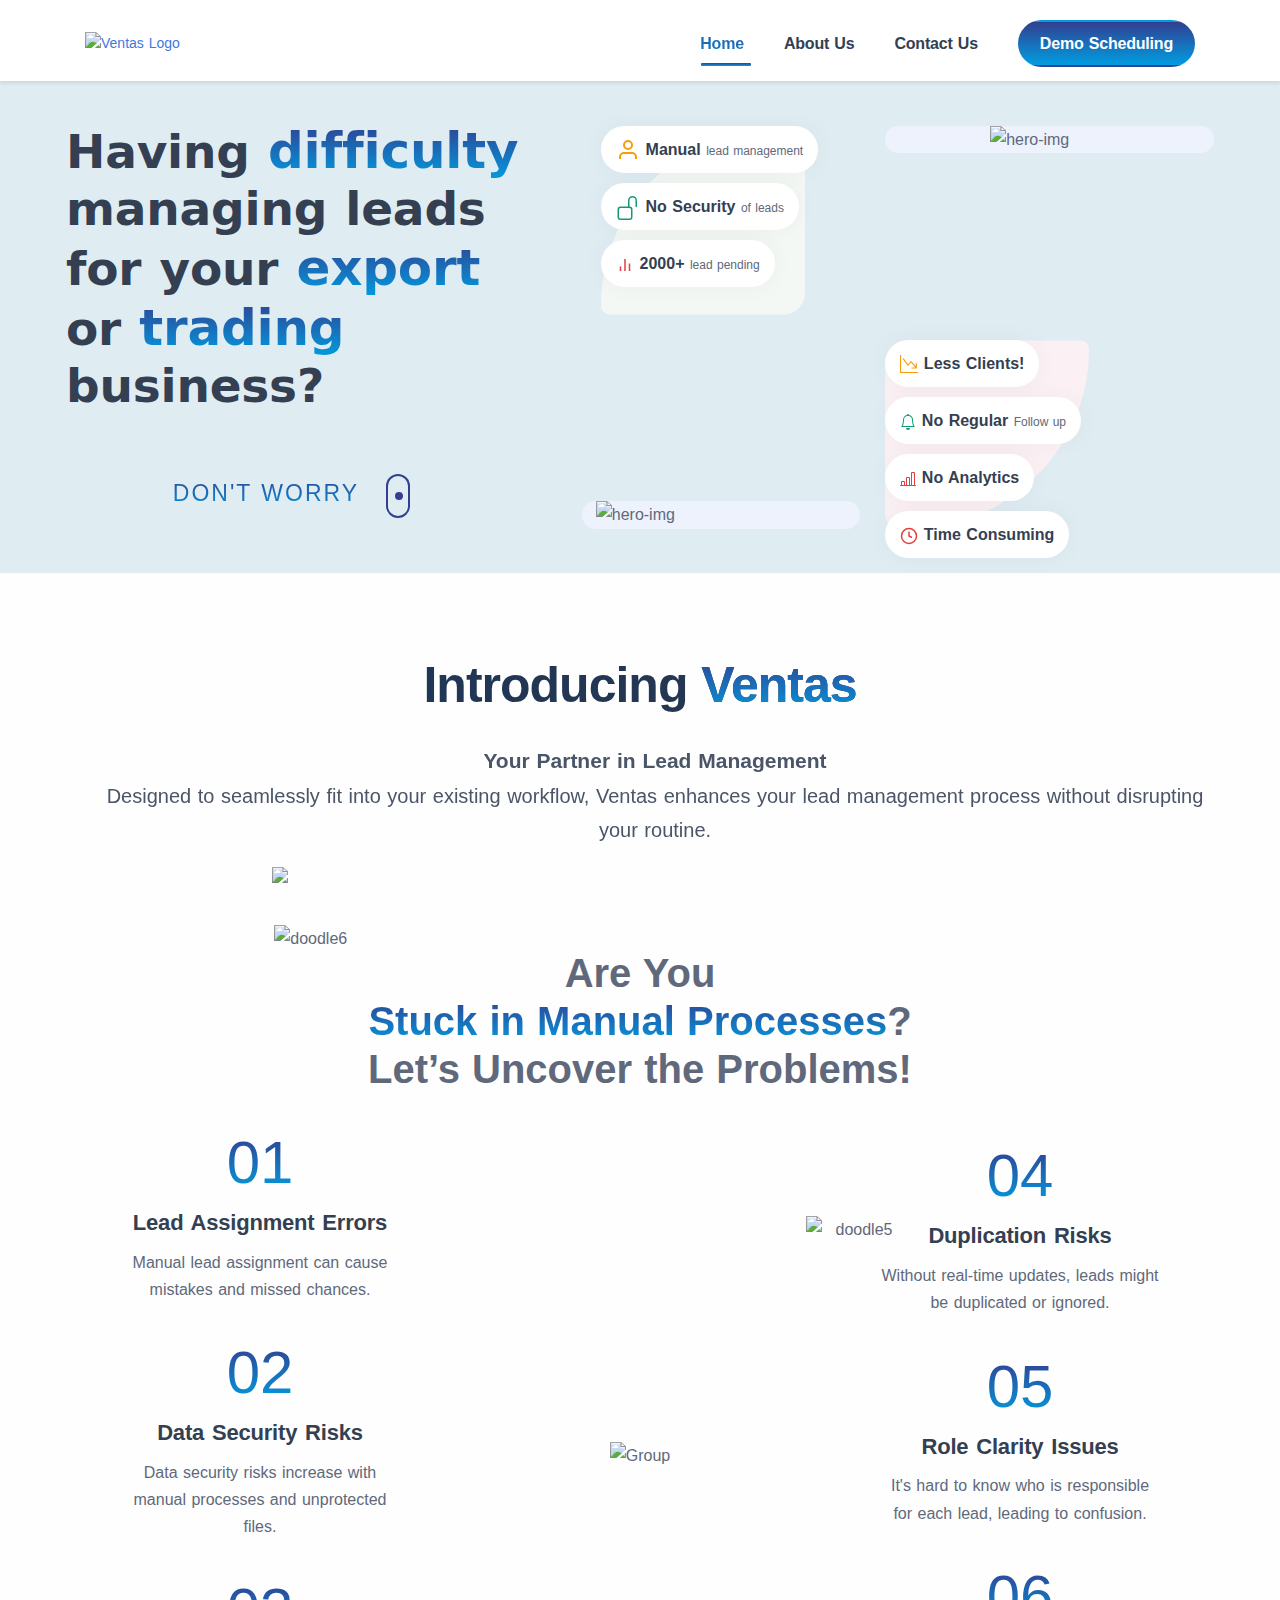
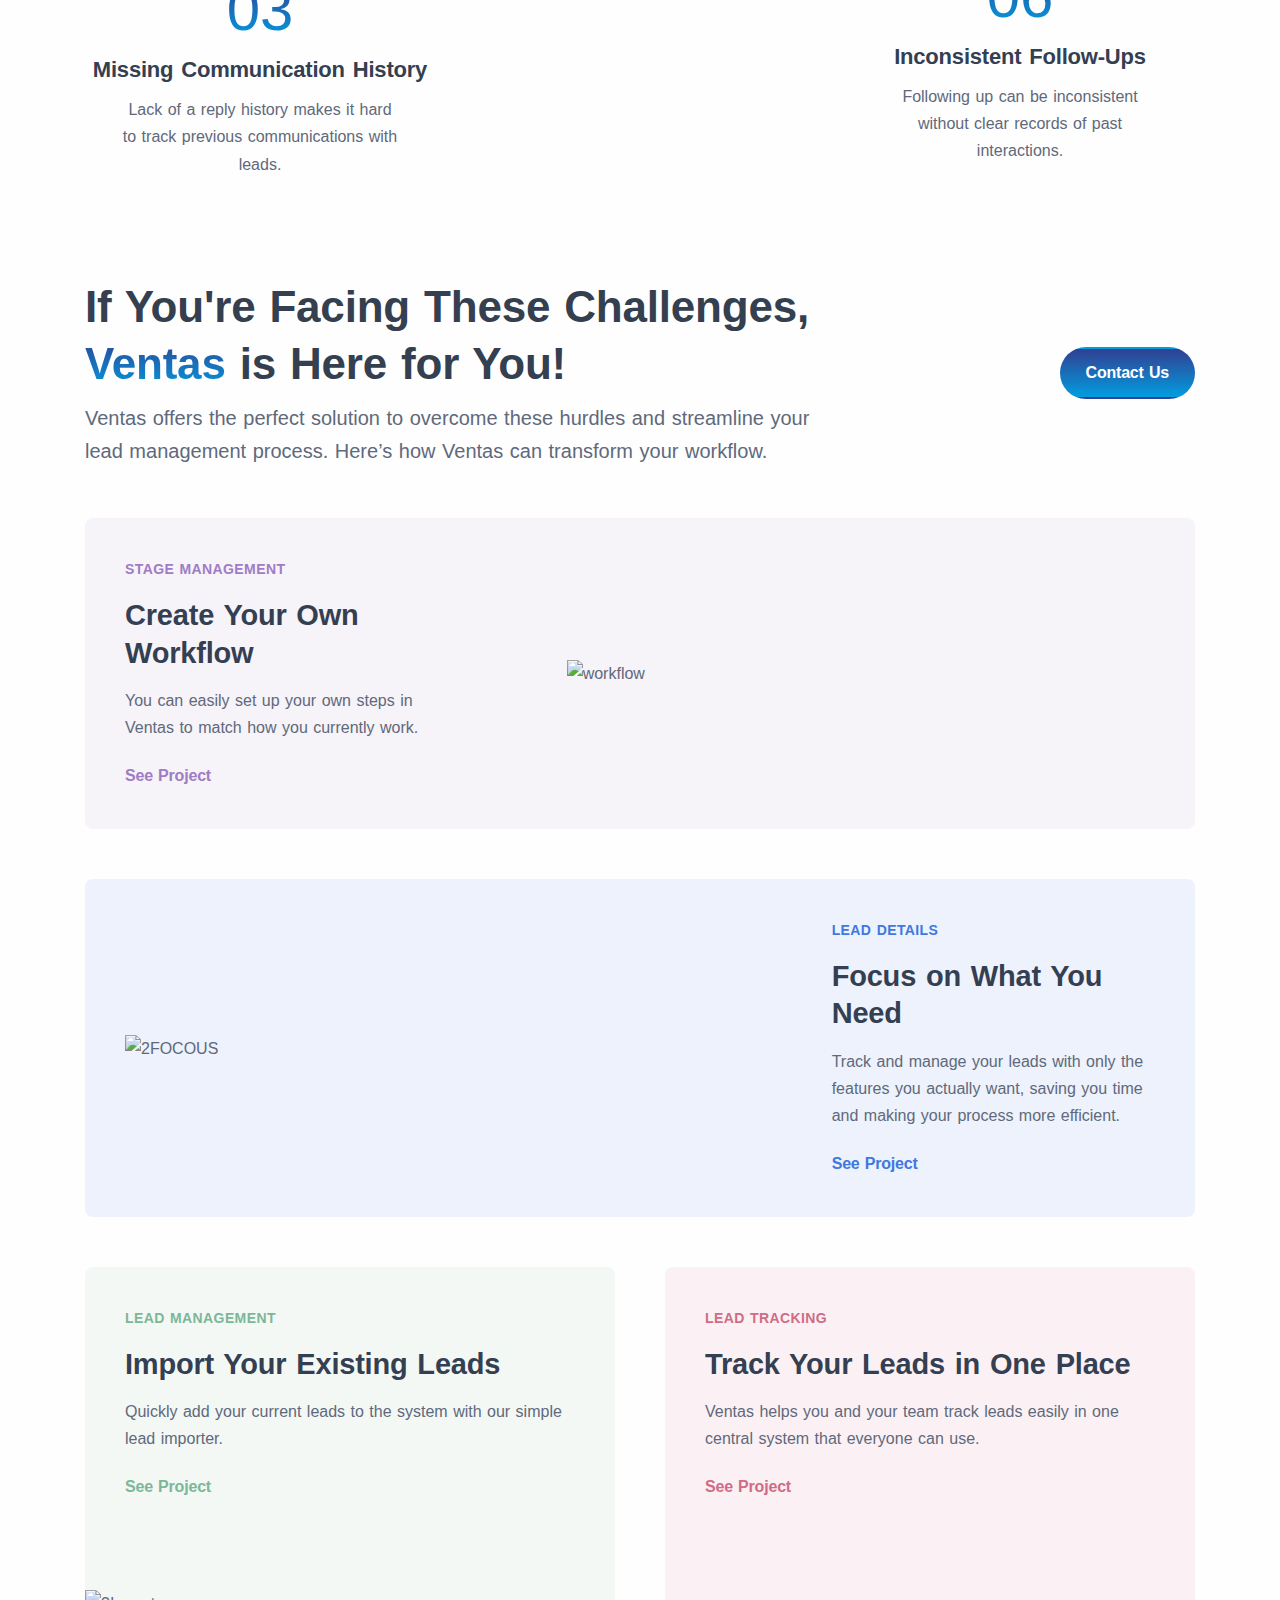
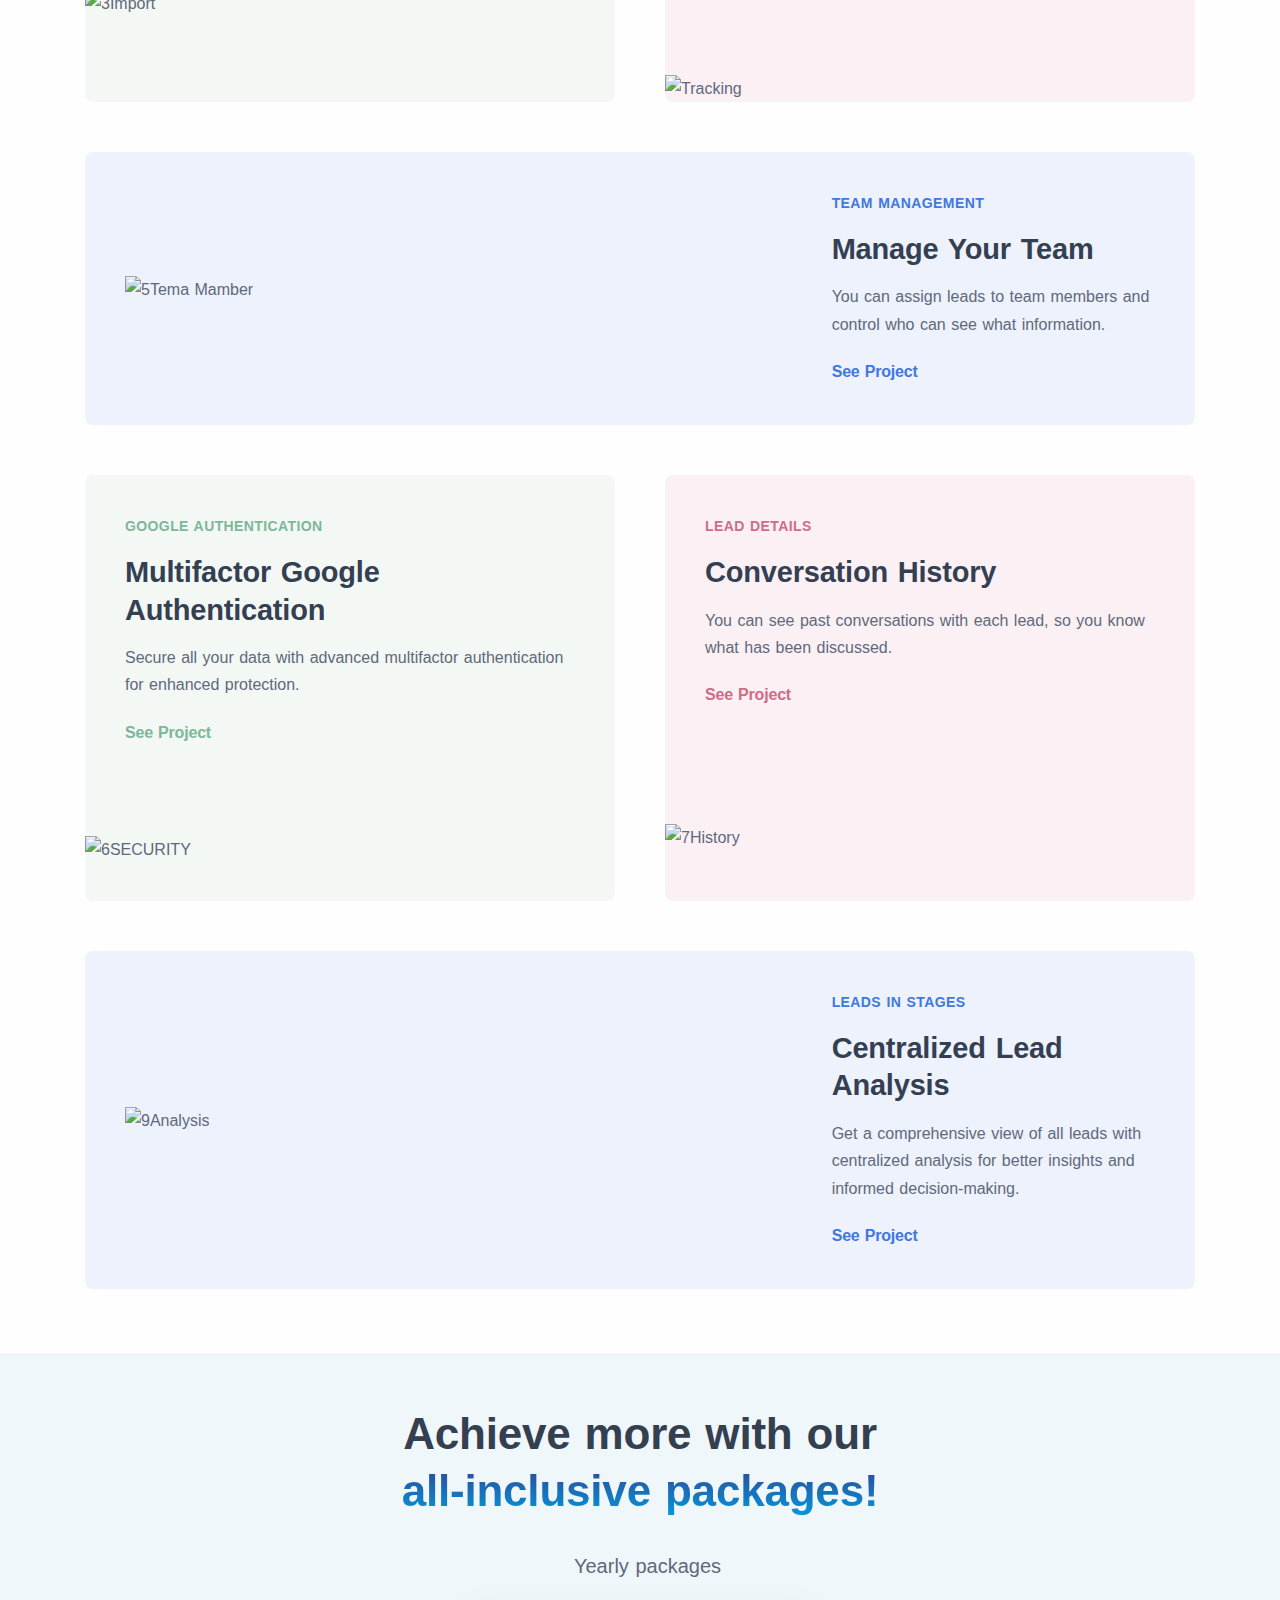
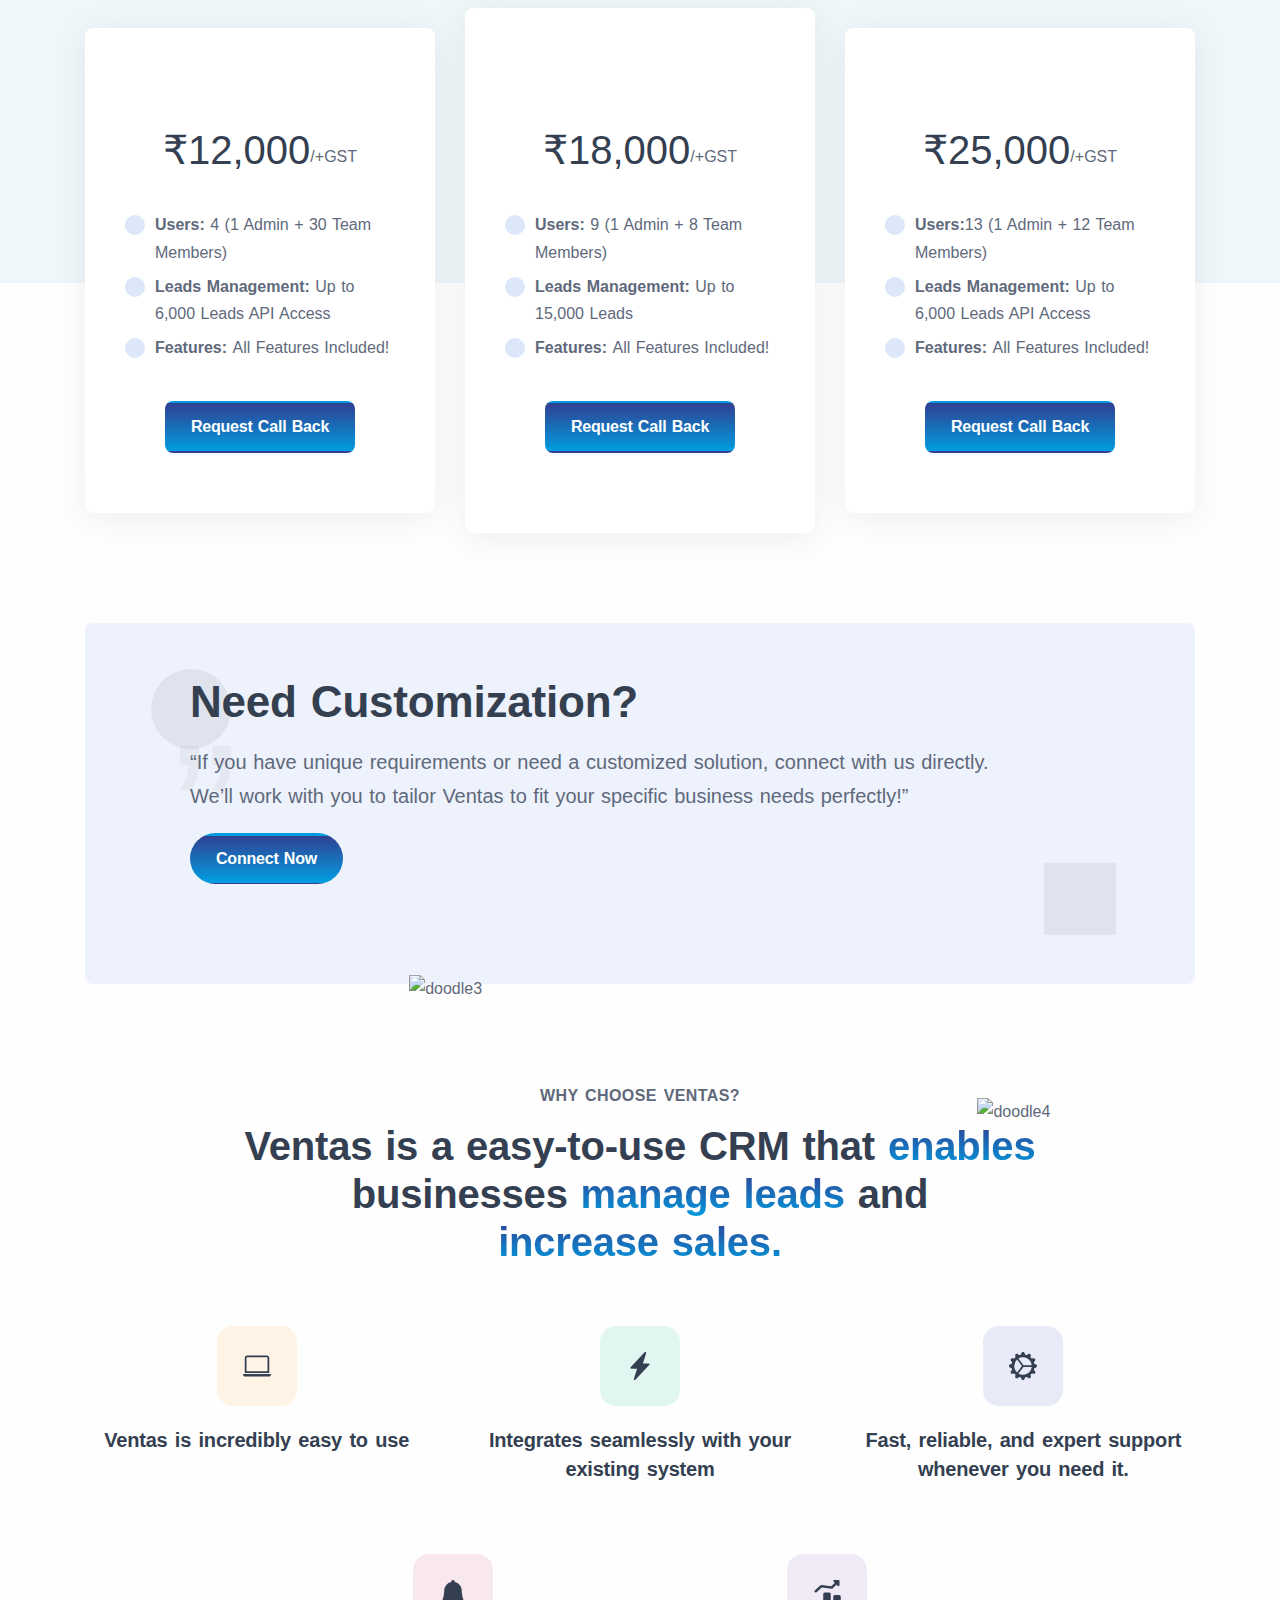
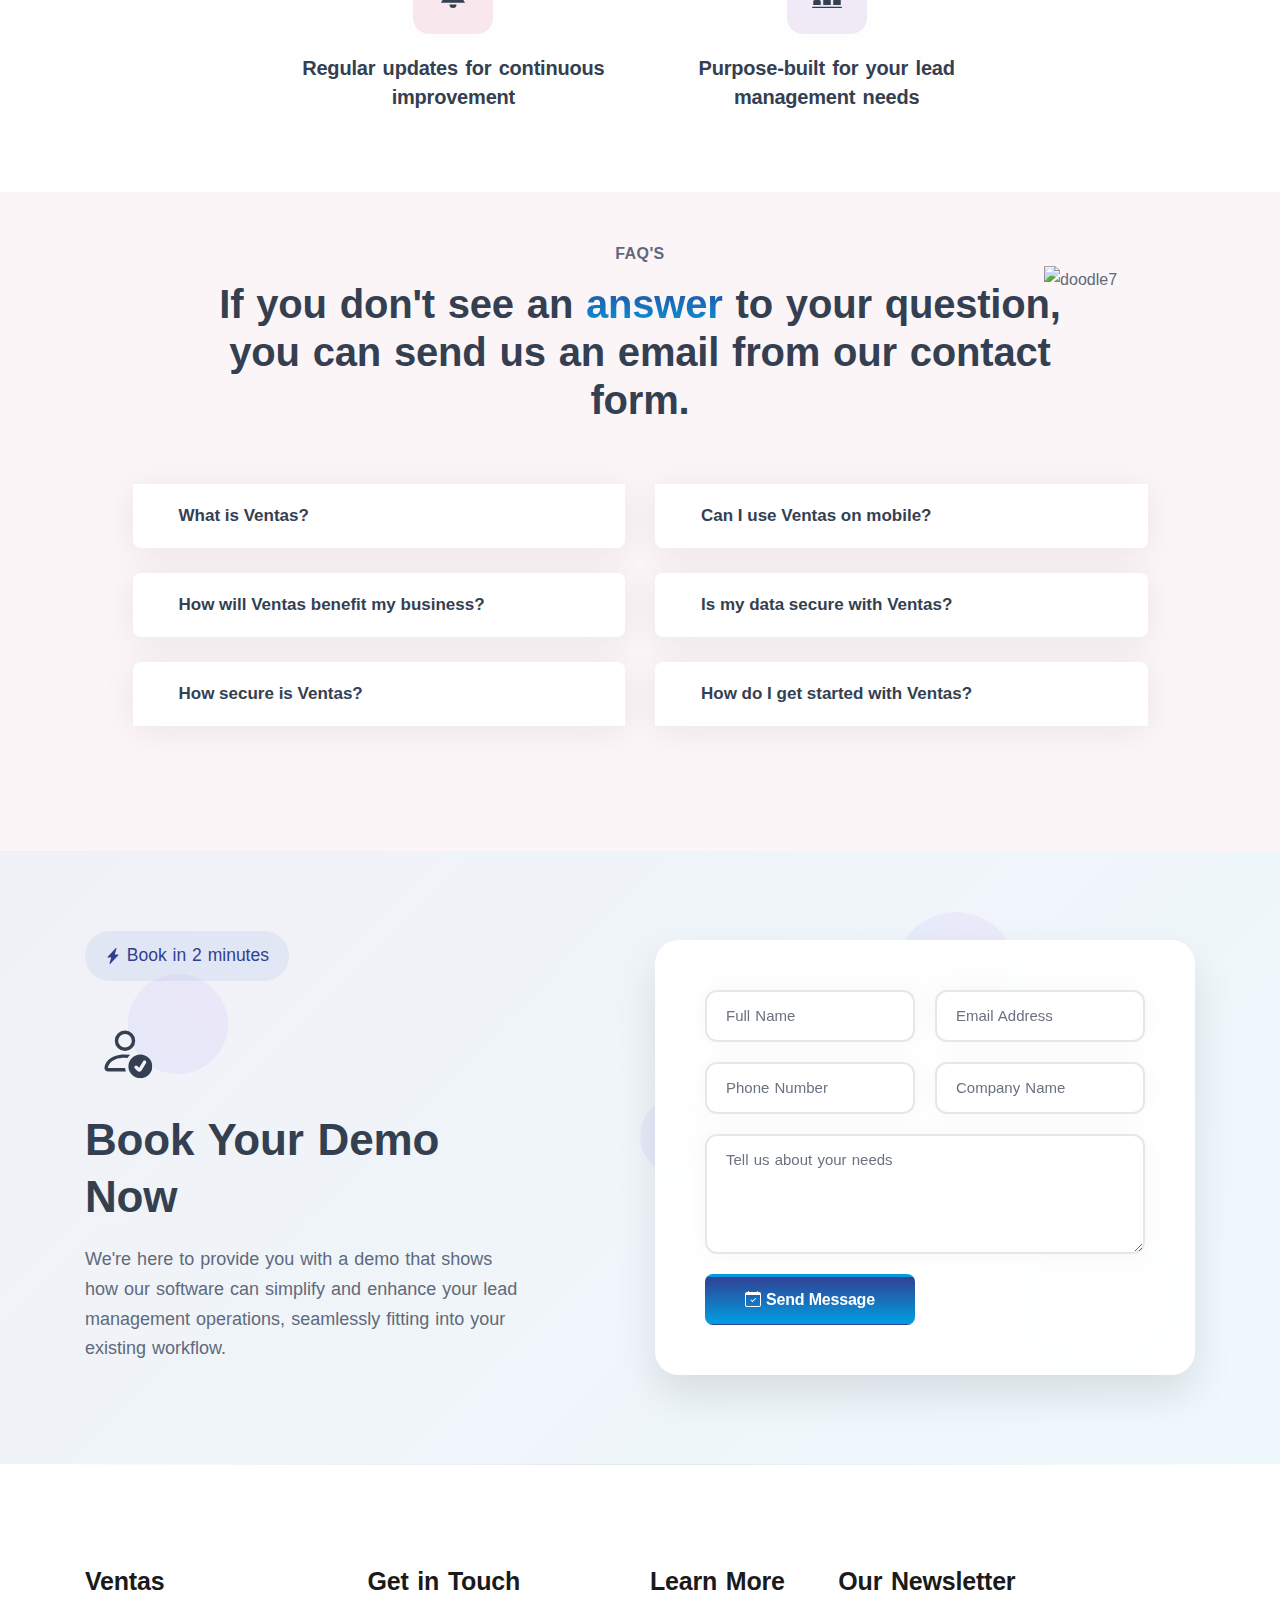
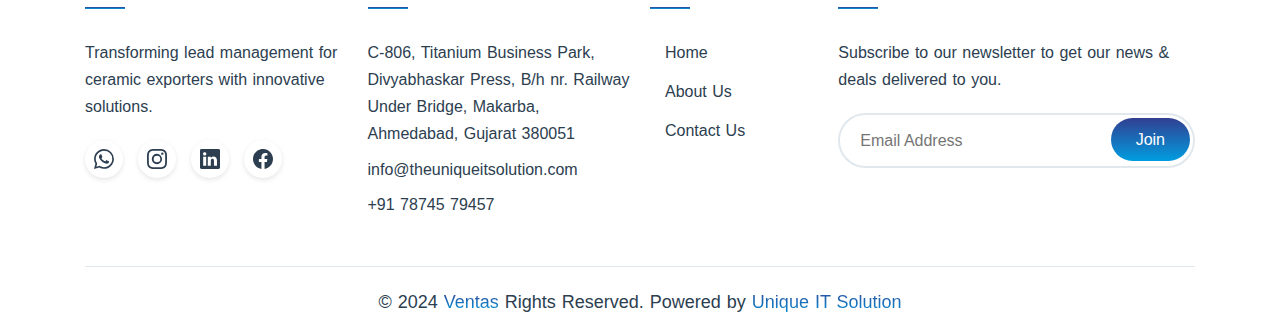
==== commit 13a76148: "teblet view in change" ====
--- a/index.html
+++ b/index.html
@@ -91,7 +91,7 @@
   
                 <!-- Contact Us Button in Offcanvas -->
                 <div class="d-lg-none mt-auto">
-                  <a href="Demo%20Scheduling.html" class="btn btn-sm gradient-7 rounded-pill w-100 mt-4">Demo Scheduling</a>
+                  <a href="Demo%20Scheduling.html" class="btn btn-sm gradient-7 text-white rounded-pill w-100 mt-4">Demo Scheduling</a>
                 </div>
   
                 <div class="offcanvas-footer d-lg-none">
@@ -139,7 +139,7 @@
                 </h1>
               </div>
             </div>
-            <div class="d-grid d-md-flex flex-row gap-2 justify-content-center dont-worry-btn-margin">
+            <div class="d-grid d-md-flex flex-row gap-2 justify-content-center dont-worry-btn-margin mb-3">
               <div>
                 <span class="btn3 dont-worry-btn">Don't Worry </span>
 
@@ -156,7 +156,7 @@
         
         <div class="col-xxl-6 col-lg-7 col-12" >
           <div class="row gx-0 gy-4 gy-lg-0">
-            <div class="col-md-6 d-flex align-items-end justify-content-end">
+            <div class="col-md-6 d-flex align-items-end justify-content-end justify-content-md-center">
               <div class="position-relative me-n7">
                 <div class="position-absolute bottom-25 start-0 end-0 d-flex flex-column align-items-start">
                   <div class="bg-white rounded-pill py-2 px-3 shadow mb-2 d-inline-block">
@@ -284,6 +284,7 @@
     </div>
  </section>
 <!--Hero Section-->
+
 
 <!--Hero Section phone size--> 
    <section class="dont-worry-second d-block d-md-none" id="services">
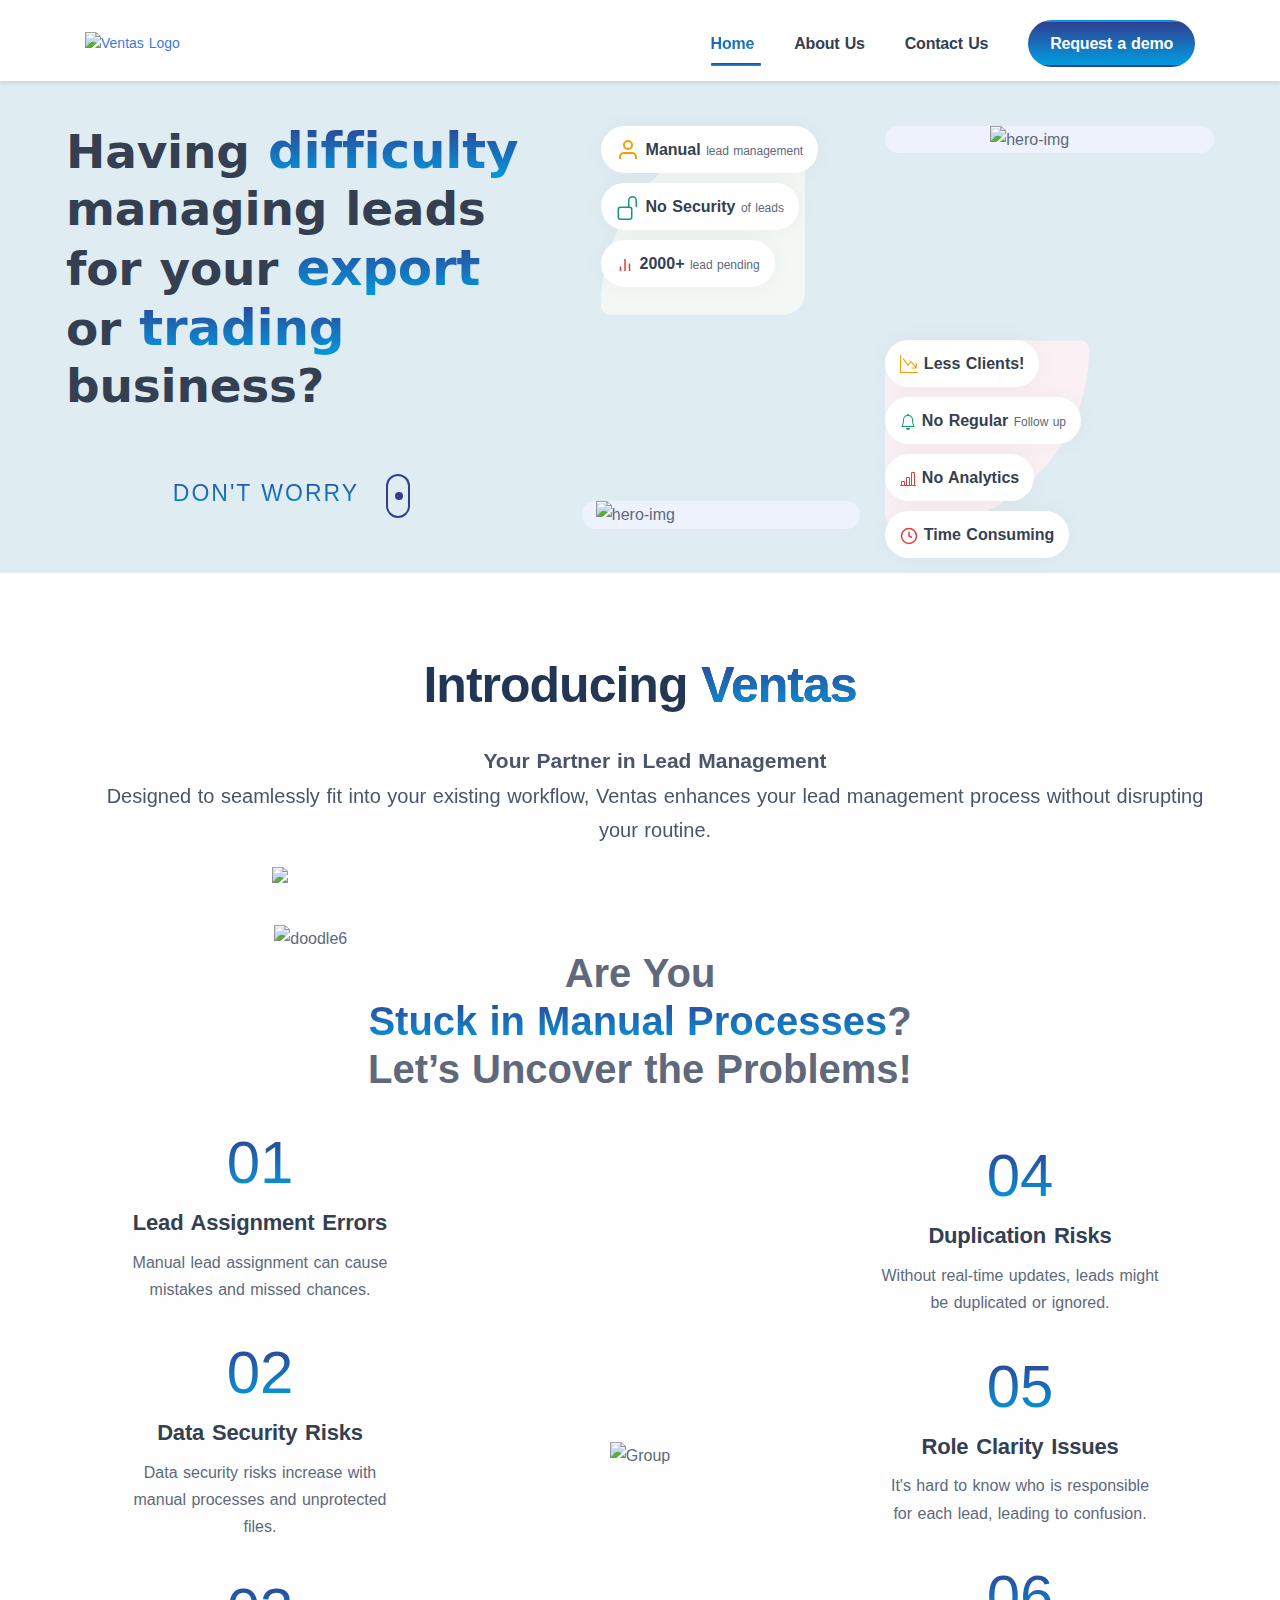
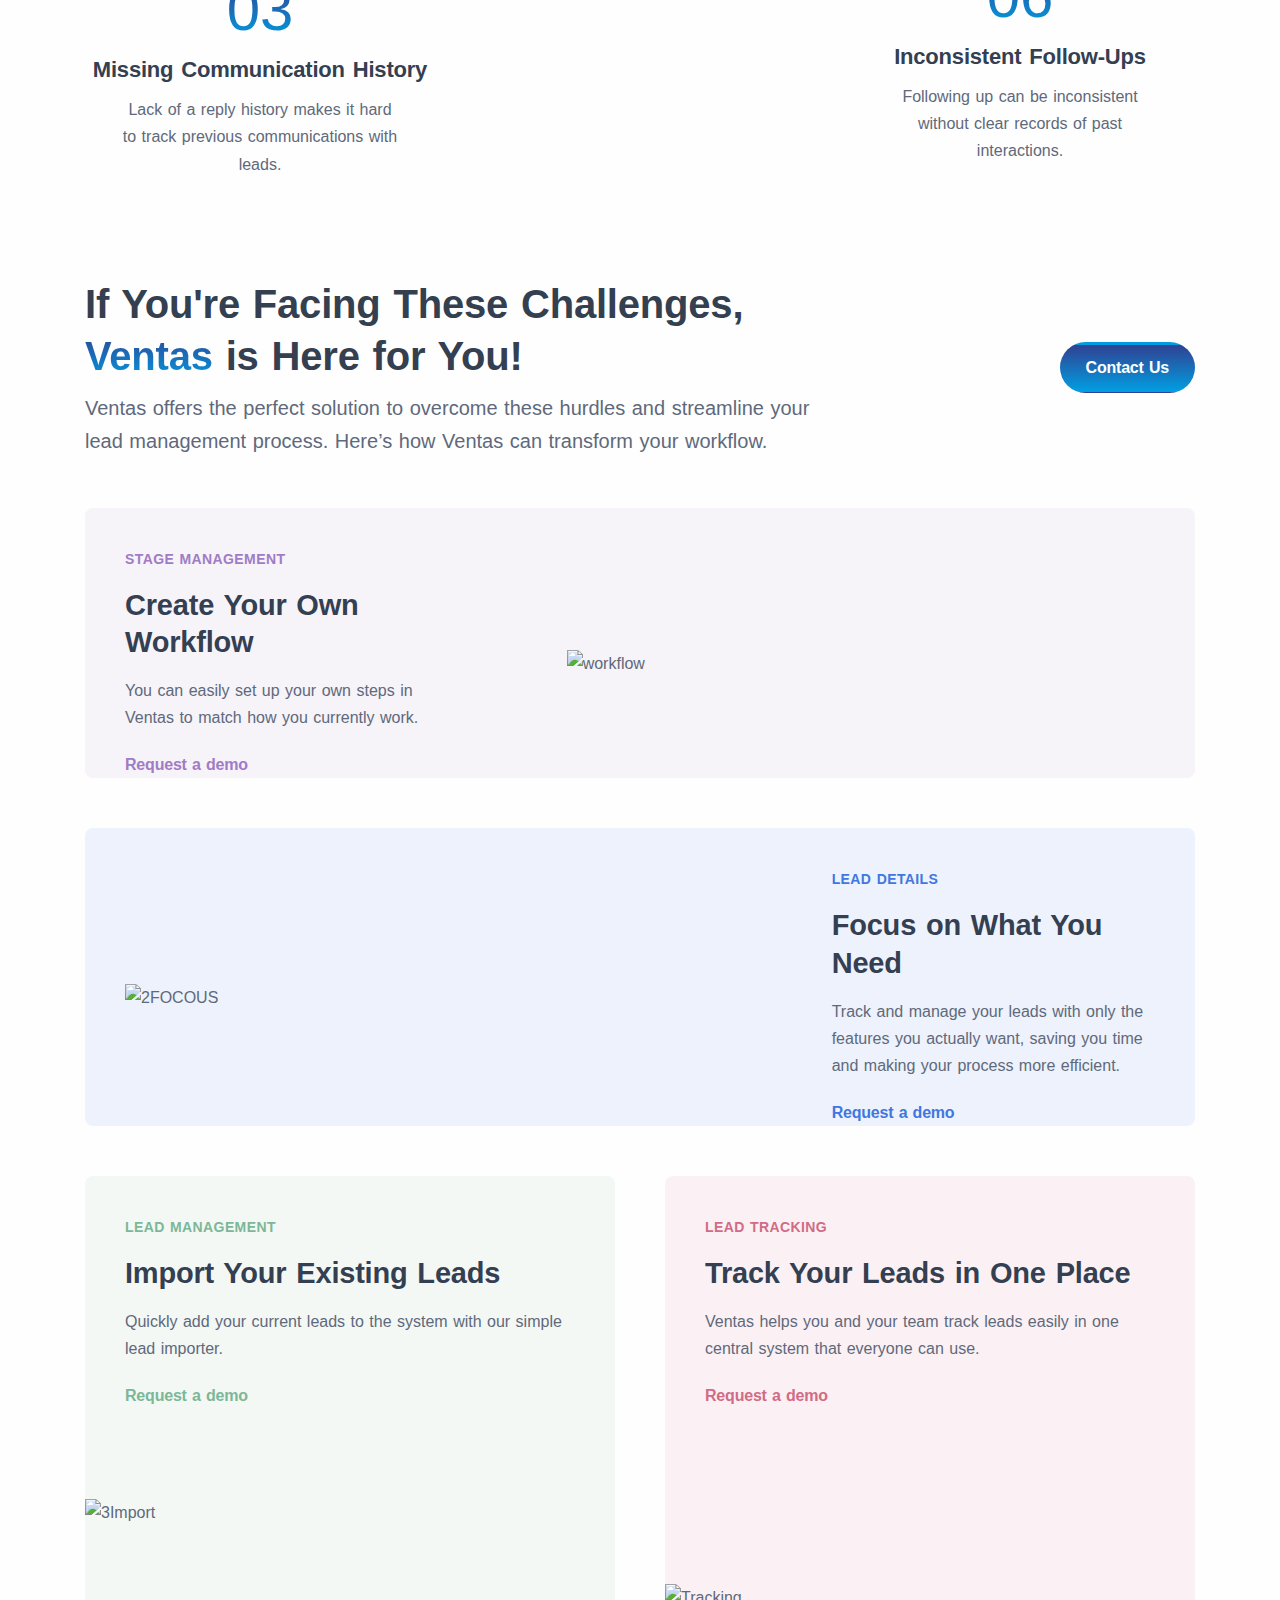
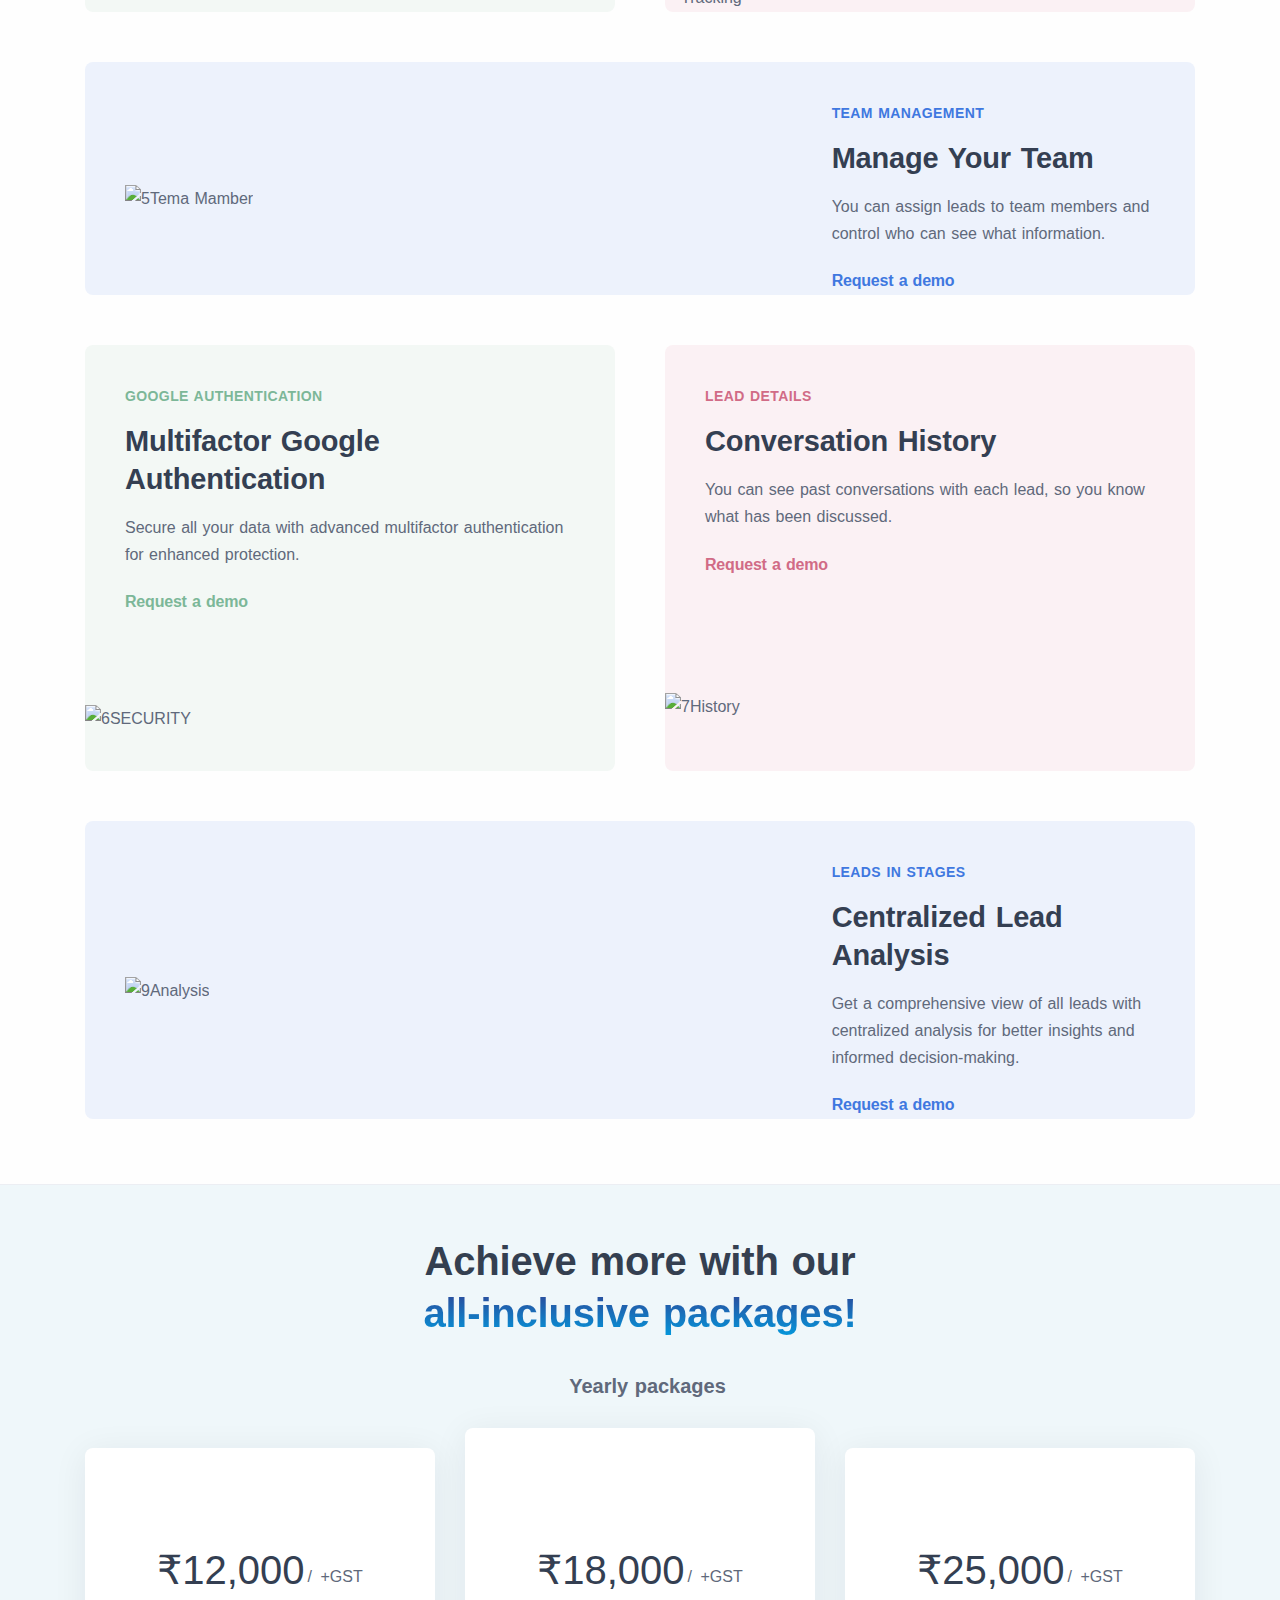
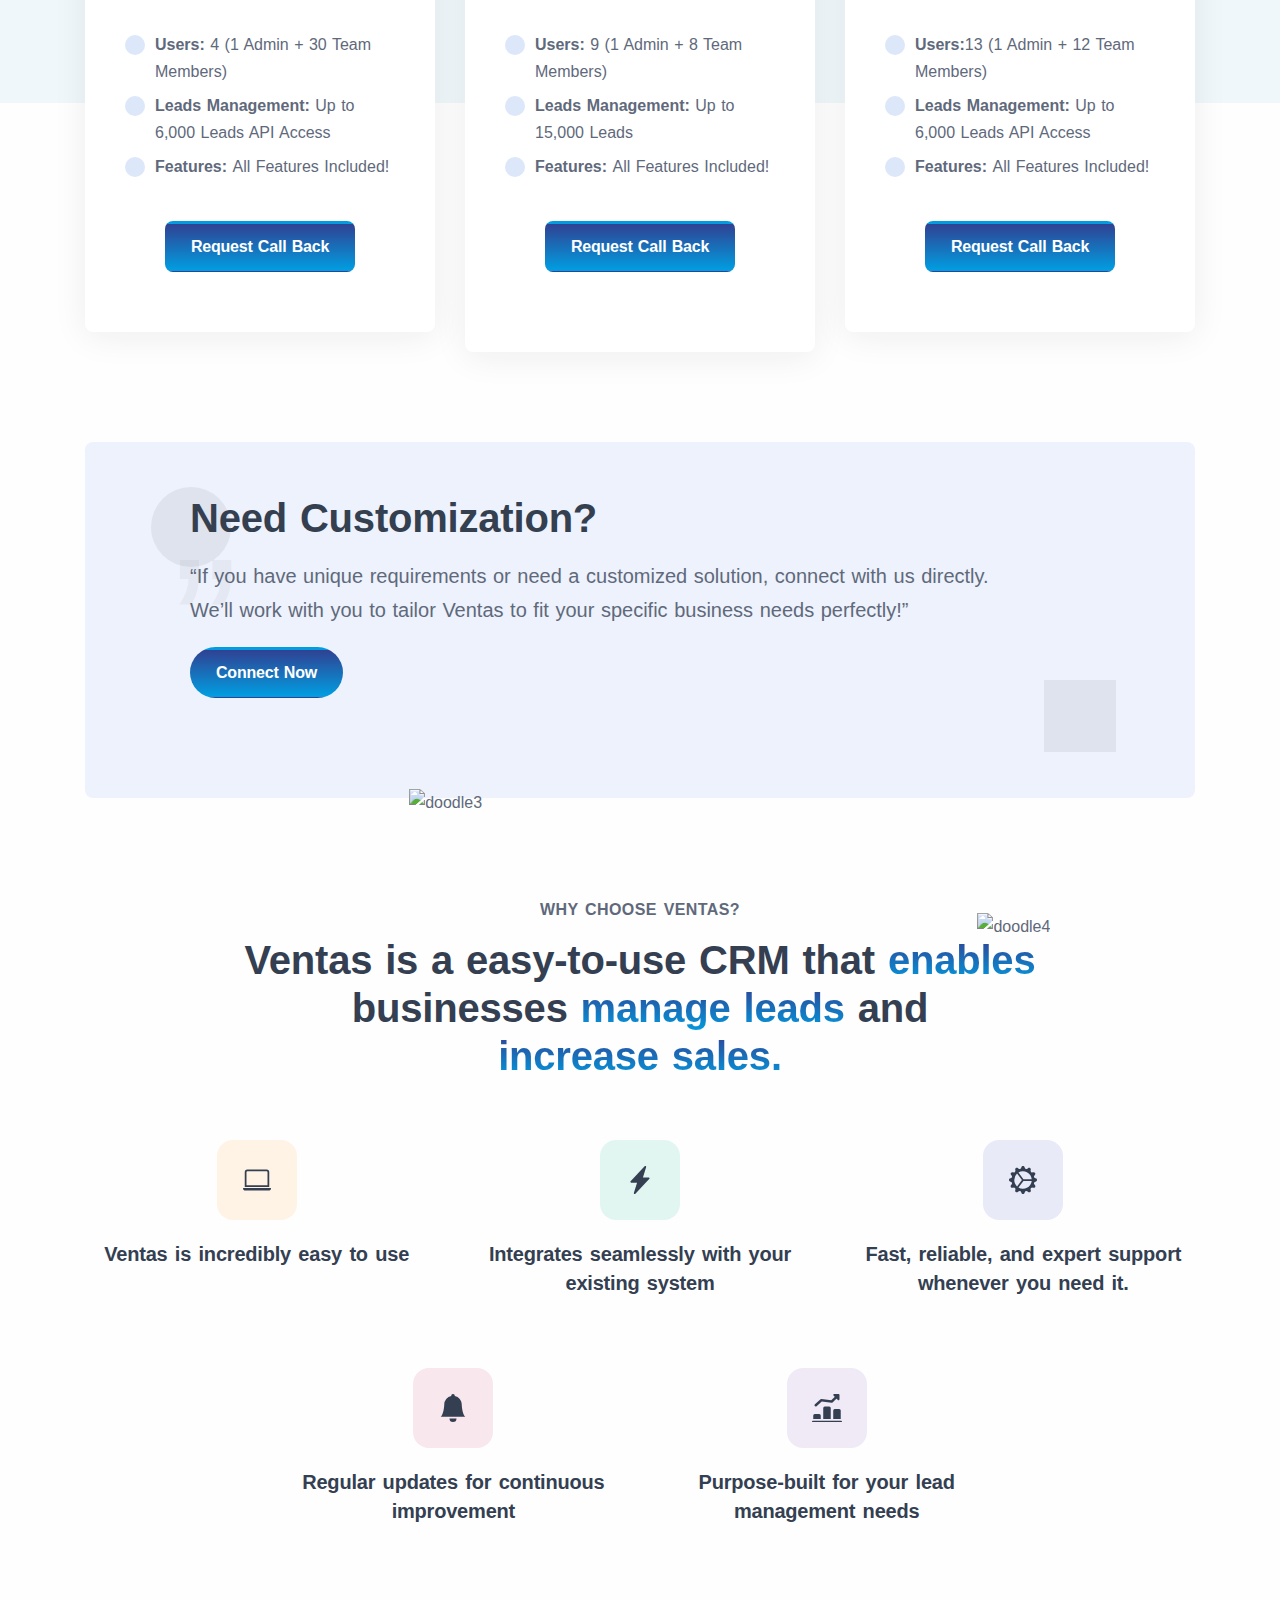
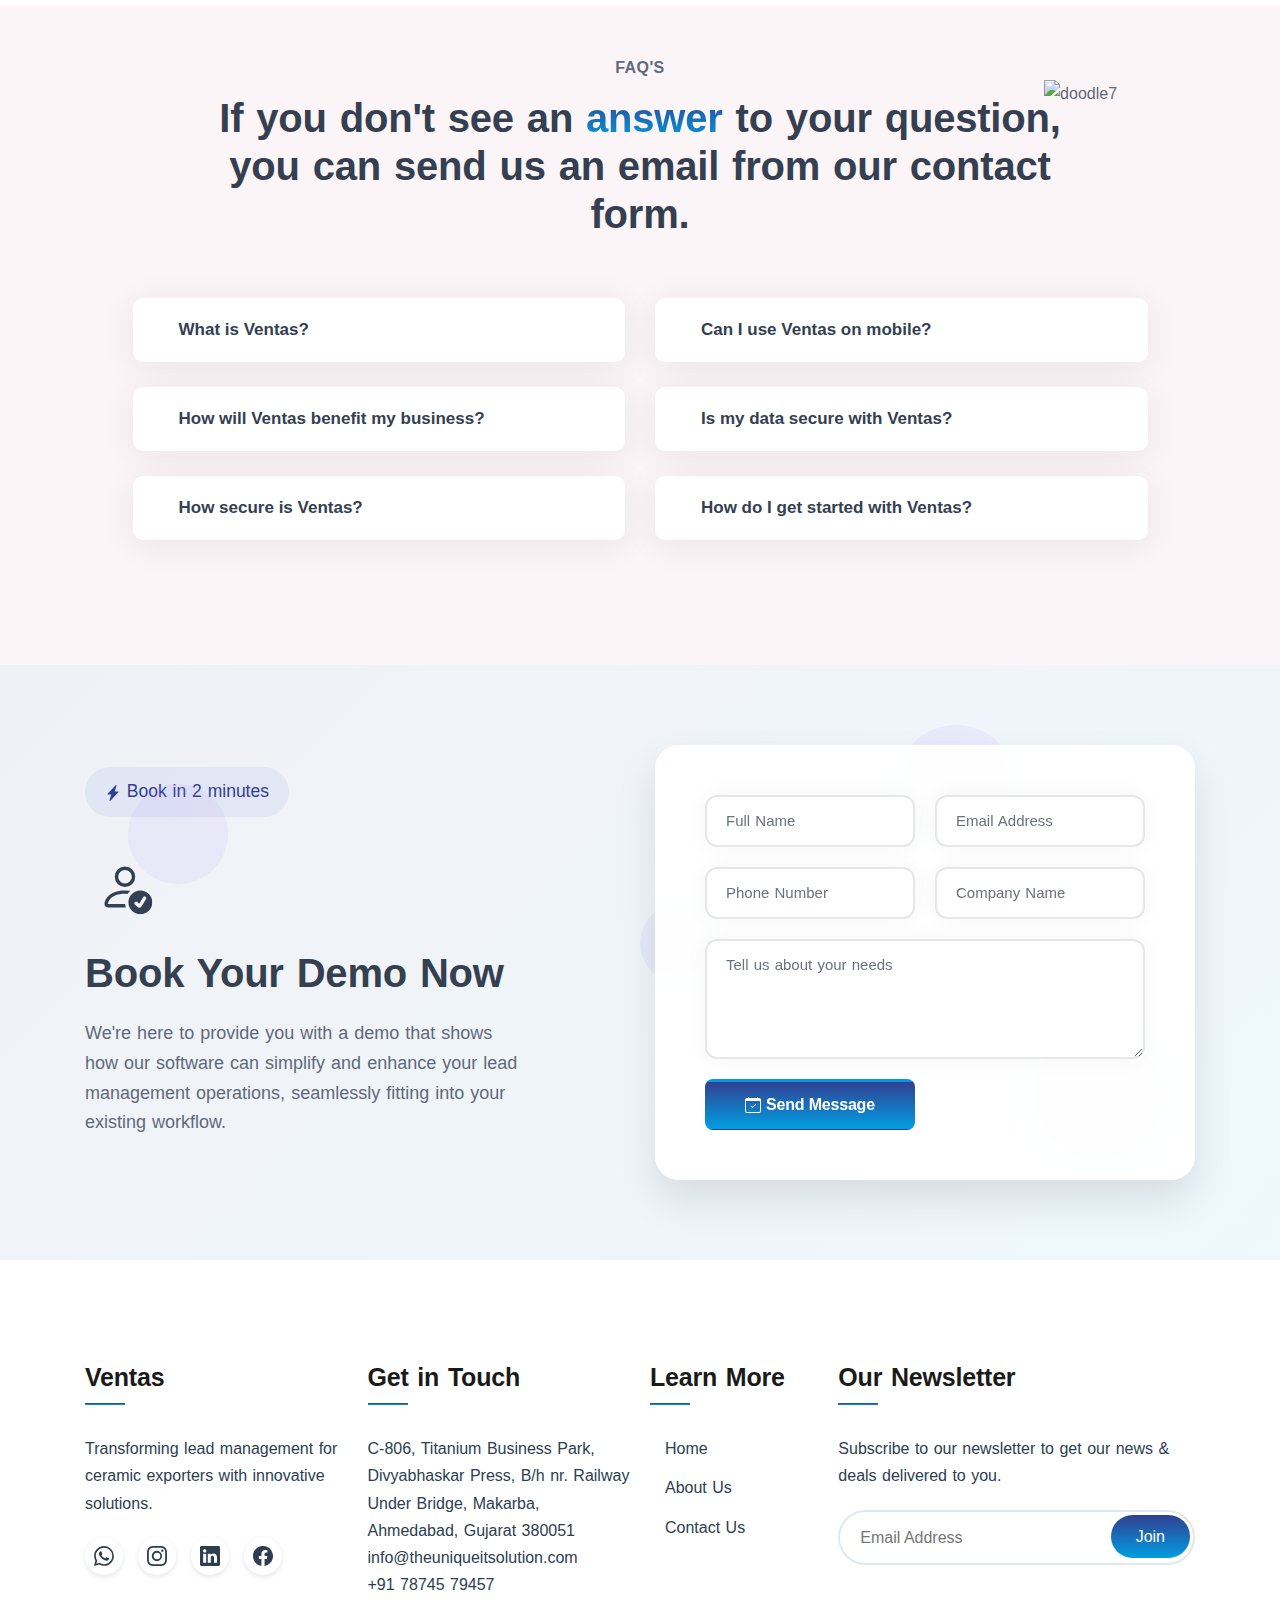
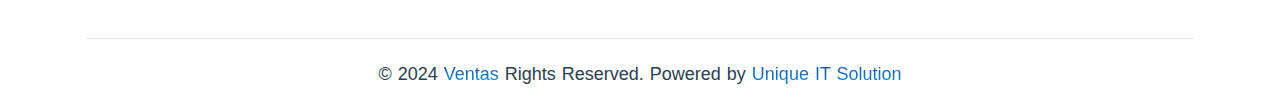
==== commit 4e26855e: "aarpit changes done" ====
--- a/index.html
+++ b/index.html
@@ -91,17 +91,7 @@
   
                 <!-- Contact Us Button in Offcanvas -->
                 <div class="d-lg-none mt-auto">
-                  <a href="Demo%20Scheduling.html" class="btn btn-sm gradient-7 text-white rounded-pill w-100 mt-4">Demo Scheduling</a>
-                </div>
-  
-                <div class="offcanvas-footer d-lg-none">
-                  <div>
-                    <a href="#" class="link-inverse">info@theuniqueitsolution.com</a>
-                    <br> +91 78745 79457 <br>
-                    <nav class="nav social social-white mt-4">
-                      <!-- Social Links Here -->
-                    </nav>
-                  </div>
+                  <a href="RequestDemo.html" class="btn btn-sm gradient-7 text-white rounded-pill w-100 mt-4">Request a demo</a>
                 </div>
               </div>
             </div>
@@ -110,7 +100,7 @@
             <div class="navbar-other ms-lg-4">
               <ul class="navbar-nav flex-row align-items-center ms-auto">
                 <li class="nav-item d-none d-md-block">
-                  <a href="Demo%20Scheduling.html" class="btn btn-sm gradient-7 text-white rounded-pill">Demo Scheduling</a>
+                  <a href="RequestDemo.html" class="btn btn-sm gradient-7 text-white rounded-pill">Request a demo</a>
                 </li>
                 <li class="nav-item d-lg-none">
                   <button class="hamburger offcanvas-nav-btn"><span></span></button>
@@ -462,12 +452,6 @@
       <div class="row text-center">
         <div class="col-md-10 col-lg-7 mx-auto position-relative">
           <img
-            src="./assets/img/svg/doodle5.svg"
-            class="w-15 position-absolute d-none d-lg-block doodle5-img"
-            data-delay="1800"
-            alt="doodle5"
-          />
-          <img
             src="./assets/img/svg/doodle6.svg"
             class="h-15 position-absolute d-none d-lg-block doodle6-img"
             data-delay="1800"
@@ -609,7 +593,7 @@
                   You can easily set up your own steps in Ventas to match how
                   you currently work.
                 </p>
-                <a href="#" class="more hover link-violet">See Project</a>
+                <a href="RequestDemo.html" class="more hover link-violet">Request a demo</a>
               </div>
               
               <div class="col-lg-7 offset-lg-1 align-self-center">
@@ -635,7 +619,7 @@
                   actually want, saving you time and making your process more
                   efficient.
                 </p>
-                <a href="#" class="more hover link-blue">See Project</a>
+                <a href="RequestDemo.html" class="more hover link-blue">Request a demo</a>
               </div>
               
               <div class="col-lg-7">
@@ -656,7 +640,7 @@
                   Quickly add your current leads to the system with our simple
                   lead importer.
                 </p>
-                <a href="#" class="more hover link-leaf mb-8">See Project</a>
+                <a href="RequestDemo.html" class="more hover link-leaf mb-8">Request a demo</a>
               </div>
               <img class="card-img-bottom" src="./assets/img/home/3Import data.avif" style="padding-bottom: 85px" alt="3Import"  width="100" height="auto"/>
             </div>
@@ -673,7 +657,7 @@
                   Ventas helps you and your team track leads easily in one
                   central system that everyone can use.
                 </p>
-                <a href="#" class="more hover link-pink mb-8">See Project</a>
+                <a href="RequestDemo.html" class="more hover link-pink mb-8">Request a demo</a>
               </div>
               <img class="card-img-bottom" src="./assets/img/home/4Lead Tracking.avif" alt="Tracking"  width="100" height="auto"/>
             </div>
@@ -690,7 +674,7 @@
                   You can assign leads to team members and control who can see
                   what information.
                 </p>
-                <a href="#" class="more hover link-blue">See Project</a>
+                <a href="RequestDemo.html" class="more hover link-blue">Request a demo</a>
               </div>
               
               <div class="col-lg-7">
@@ -716,7 +700,7 @@
                   Secure all your data with advanced multifactor authentication
                   for enhanced protection.
                 </p>
-                <a href="#" class="more hover link-leaf mb-8">See Project</a>
+                <a href="RequestDemo.html" class="more hover link-leaf mb-8">Request a demo</a>
               </div>
               <img class="card-img-bottom" src="./assets/img/home/6SECURITY.avif" alt="6SECURITY" style="padding-bottom: 38px"  width="100" height="auto"/>
             </div>
@@ -731,7 +715,7 @@
                   You can see past conversations with each lead, so you know
                   what has been discussed.
                 </p>
-                <a href="#" class="more hover link-pink mb-8">See Project</a>
+                <a href="RequestDemo.html" class="more hover link-pink mb-8">Request a demo</a>
               </div>
               <img 
               class="card-img-bottom pb-lg-10 pb-md-0" 
@@ -749,7 +733,7 @@
                 <div class="post-category mb-3 text-violet">not</div>
                 <h3 class="h1 post-title mb-3">Custom Reminders</h3>
                 <p>Set reminders and use helpful features that fit your business needs.</p>
-                <a href="#" class="more hover link-violet">See Project</a>
+                <a href="RequestDemo.html" class="more hover link-violet">Request a demo</a>
               </div>
               <div class="col-lg-7 offset-lg-1 align-self-end">
                 <figure><img class="img-fluid" src="assets/img/photos/f1.png" alt="photos"></figure>
@@ -768,7 +752,7 @@
                   Get a comprehensive view of all leads with centralized
                   analysis for better insights and informed decision-making.
                 </p>
-                <a href="#" class="more hover link-blue">See Project</a>
+                <a href="RequestDemo.html" class="more hover link-blue">Request a demo</a>
               </div>
 
               <div class="col-lg-7">
@@ -823,8 +807,8 @@
                   />
                   <div class="prices text-dark">
                     <div class="price price-show">
-                      <span class="price-value">₹12,000</span>
-                      <span class="price-duration">+GST</span>
+                      <span class="price-value">₹12,000 </span>
+                      <span class="price-duration"> +GST</span>
                     </div>
                   </div>
                   <ul
@@ -851,7 +835,7 @@
                       </span>
                     </li>
                   </ul>
-                  <a href="Demo%20Scheduling.html" class="btn gradient-7 text-white  rounded"
+                  <a href="RequestDemo.html" class="btn gradient-7 text-white  rounded"
                     >Request Call Back</a
                   >
                 </div>
@@ -893,7 +877,7 @@
                       </span>
                     </li>
                   </ul>
-                  <a href="Demo%20Scheduling.html" class="btn gradient-7 text-white  rounded"
+                  <a href="RequestDemo.html" class="btn gradient-7 text-white  rounded"
                     >Request Call Back</a
                   >
                 </div>
@@ -938,7 +922,7 @@
                       </span>
                     </li>
                   </ul>
-                  <a href="Demo%20Scheduling.html" class="btn gradient-7 text-white  rounded"
+                  <a href="RequestDemo.html" class="btn gradient-7 text-white  rounded"
                     >Request Call Back</a
                   >
                 </div>
@@ -996,7 +980,7 @@
                               perfectly!”
                             </p>
                             <a
-                              href="#"
+                              href="contact.html"
                               class="btn gradient-7 text-white rounded-pill mb-0"
                               >Connect Now</a
                             >
@@ -1153,198 +1137,199 @@
       </div>
     </section>
 
+    <!-- faq section -->
     <section class="wrapper image-wrapper bg-full bg-image bg-overlay bg-overlay-light-600 bg-content pt-10 pb-15" style="background-color: #f8e7ec;">
-    <div class="blur-bg" style="left: 10%; top: 20%;"></div>
-    <div class="blur-bg" style="left: 60%; top: 40%;"></div>
-    <div
-      class="container pt-lg-0  position-relative home-faq-section">
-      <div class="row">
-        <div class="col-xl-11 col-xxl-10 mx-auto">
-          <div class="position-relative">
-            <img
-              src="./assets/img/svg/doodle7.svg"
-              class="h-7 position-absolute d-none d-lg-block"
-              data-delay="1800"
-              style="top: 13%; right: 3%"
-              alt="doodle7"
-            />
-            <h4 class="fs-16 text-uppercase text-muted mb-3 text-center">
-              FAQ'S
-            </h4>
-            <h3 class="display-3 mb-11 px-lg-8 px-xl-11 text-center">
-              If you don't see an
-              <span class="text-gradient gradient-7">answer</span> to your
-              question, you can send us an email from our contact form.
-            </h3>
-          </div>
-          <div class="row">
-            <!-- Left Accordion -->
-            <div class="col-lg-6 mb-0">
-              <div id="accordion-1" class="accordion-wrapper">
-                <div class="card accordion-item shadow-lg">
-                  <div class="card-header" id="accordion-heading-1-1">
-                    <button
-                      class="collapsed"
-                      data-bs-toggle="collapse"
-                      data-bs-target="#accordion-collapse-1-1"
-                      aria-expanded="false"
-                      aria-controls="accordion-collapse-1-1"
+      <div class="blur-bg" style="left: 10%; top: 20%;"></div>
+      <div class="blur-bg" style="left: 60%; top: 40%;"></div>
+      <div class="container pt-lg-0 position-relative home-faq-section">
+        <div class="row">
+          <div class="col-xl-11 col-xxl-10 mx-auto">
+            <div class="position-relative">
+              <img
+                src="./assets/img/svg/doodle7.svg"
+                class="h-7 position-absolute d-none d-lg-block"
+                data-delay="1800"
+                style="top: 13%; right: 3%;"
+                alt="doodle7"
+              />
+              <h4 class="fs-16 text-uppercase text-muted mb-3 text-center">
+                FAQ'S
+              </h4>
+              <h3 class="display-3 mb-11 px-lg-8 px-xl-11 text-center">
+                If you don't see an
+                <span class="text-gradient gradient-7">answer</span> to your
+                question, you can send us an email from our contact form.
+              </h3>
+            </div>
+            <div class="row">
+              <!-- Left Accordion -->
+              <div class="col-lg-6 mb-0">
+                <div id="accordion-1" class="accordion-wrapper">
+                  <div class="card accordion-item shadow-lg">
+                    <div class="card-header" id="accordion-heading-1-1">
+                      <button
+                        class="collapsed"
+                        data-bs-toggle="collapse"
+                        data-bs-target="#accordion-collapse-1-1"
+                        aria-expanded="false"
+                        aria-controls="accordion-collapse-1-1"
+                      >
+                        What is Ventas?
+                      </button>
+                    </div>
+                    <div
+                      id="accordion-collapse-1-1"
+                      class="collapse"
+                      aria-labelledby="accordion-heading-1-1"
+                      data-bs-parent="#accordion-1"
                     >
-                      What is Ventas?
-                    </button>
-                  </div>
-                  <div
-                    id="accordion-collapse-1-1"
-                    class="collapse"
-                    aria-labelledby="accordion-heading-1-1"
-                    data-bs-target="#accordion-1"
-                  >
-                    <div class="card-body">
-                      <p>
-                        Ventas is a CRM designed for exporters and traders in
-                        the ceramic industry, helping you manage leads, track
-                        client interactions, and close deals efficiently.
-                      </p>
-                    </div>
-                  </div>
-                </div>
-                <div class="card accordion-item shadow-lg">
-                  <div class="card-header" id="accordion-heading-1-2">
-                    <button
-                      class="collapsed"
-                      data-bs-toggle="collapse"
-                      data-bs-target="#accordion-collapse-1-2"
-                      aria-expanded="false"
-                      aria-controls="accordion-collapse-1-2"
+                      <div class="card-body">
+                        <p>
+                          Ventas is a CRM designed for exporters and traders in
+                          the ceramic industry, helping you manage leads, track
+                          client interactions, and close deals efficiently.
+                        </p>
+                      </div>
+                    </div>
+                  </div>
+                  <div class="card accordion-item shadow-lg">
+                    <div class="card-header" id="accordion-heading-1-2">
+                      <button
+                        class="collapsed"
+                        data-bs-toggle="collapse"
+                        data-bs-target="#accordion-collapse-1-2"
+                        aria-expanded="false"
+                        aria-controls="accordion-collapse-1-2"
+                      >
+                        How will Ventas benefit my business?
+                      </button>
+                    </div>
+                    <div
+                      id="accordion-collapse-1-2"
+                      class="collapse"
+                      aria-labelledby="accordion-heading-1-2"
+                      data-bs-parent="#accordion-1"
                     >
-                      How will Ventas benefit my business?
-                    </button>
-                  </div>
-                  <div
-                    id="accordion-collapse-1-2"
-                    class="collapse"
-                    aria-labelledby="accordion-heading-1-2"
-                    data-bs-target="#accordion-1"
-                  >
-                    <div class="card-body">
-                      <p>
-                        It centralizes your lead management, streamlines
-                        follow-ups, and enhances customer relationships,
-                        ultimately improving your sales pipeline.
-                      </p>
-                    </div>
-                  </div>
-                </div>
-                <div class="card accordion-item shadow-lg">
-                  <div class="card-header" id="accordion-heading-1-3">
-                    <button
-                      class="collapsed"
-                      data-bs-toggle="collapse"
-                      data-bs-target="#accordion-collapse-1-3"
-                      aria-expanded="false"
-                      aria-controls="accordion-collapse-1-3"
+                      <div class="card-body">
+                        <p>
+                          It centralizes your lead management, streamlines
+                          follow-ups, and enhances customer relationships,
+                          ultimately improving your sales pipeline.
+                        </p>
+                      </div>
+                    </div>
+                  </div>
+                  <div class="card accordion-item shadow-lg">
+                    <div class="card-header" id="accordion-heading-1-3">
+                      <button
+                        class="collapsed"
+                        data-bs-toggle="collapse"
+                        data-bs-target="#accordion-collapse-1-3"
+                        aria-expanded="false"
+                        aria-controls="accordion-collapse-1-3"
+                      >
+                        How secure is Ventas?
+                      </button>
+                    </div>
+                    <div
+                      id="accordion-collapse-1-3"
+                      class="collapse"
+                      aria-labelledby="accordion-heading-1-3"
+                      data-bs-parent="#accordion-1"
                     >
-                      How secure is Ventas?
-                    </button>
-                  </div>
-                  <div
-                    id="accordion-collapse-1-3"
-                    class="collapse"
-                    aria-labelledby="accordion-heading-1-3"
-                    data-bs-target="#accordion-1"
-                  >
-                    <div class="card-body">
-                      <p>
-                        Your data is our priority. Ventas uses the latest
-                        security protocols, including data encryption and
-                        regular backups, to keep your information safe.
-                      </p>
-                    </div>
-                  </div>
-                </div>
-              </div>
-            </div>
-            <!-- Right Accordion -->
-            <div class="col-lg-6">
-              <div id="accordion-2" class="accordion-wrapper">
-                <div class="card accordion-item shadow-lg">
-                  <div class="card-header" id="accordion-heading-2-1">
-                    <button
-                      class="collapsed"
-                      data-bs-toggle="collapse"
-                      data-bs-target="#accordion-collapse-2-1"
-                      aria-expanded="false"
-                      aria-controls="accordion-collapse-2-1"
+                      <div class="card-body">
+                        <p>
+                          Your data is our priority. Ventas uses the latest
+                          security protocols, including data encryption and
+                          regular backups, to keep your information safe.
+                        </p>
+                      </div>
+                    </div>
+                  </div>
+                </div>
+              </div>
+              <!-- Right Accordion -->
+              <div class="col-lg-6">
+                <div id="accordion-2" class="accordion-wrapper">
+                  <div class="card accordion-item shadow-lg">
+                    <div class="card-header" id="accordion-heading-2-1">
+                      <button
+                        class="collapsed"
+                        data-bs-toggle="collapse"
+                        data-bs-target="#accordion-collapse-2-1"
+                        aria-expanded="false"
+                        aria-controls="accordion-collapse-2-1"
+                      >
+                        Can I use Ventas on mobile?
+                      </button>
+                    </div>
+                    <div
+                      id="accordion-collapse-2-1"
+                      class="collapse"
+                      aria-labelledby="accordion-heading-2-1"
+                      data-bs-parent="#accordion-2"
                     >
-                      Can I use Ventas on mobile?
-                    </button>
-                  </div>
-                  <div
-                    id="accordion-collapse-2-1"
-                    class="collapse"
-                    aria-labelledby="accordion-heading-2-1"
-                    data-bs-target="#accordion-2"
-                  >
-                    <div class="card-body">
-                      <p>
-                        Absolutely! Ventas is optimized for mobile devices,
-                        allowing you to manage your leads and track sales
-                        progress wherever you are.
-                      </p>
-                    </div>
-                  </div>
-                </div>
-                <div class="card accordion-item shadow-lg">
-                  <div class="card-header" id="accordion-heading-2-2">
-                    <button
-                      class="collapsed"
-                      data-bs-toggle="collapse"
-                      data-bs-target="#accordion-collapse-2-2"
-                      aria-expanded="false"
-                      aria-controls="accordion-collapse-2-2"
+                      <div class="card-body">
+                        <p>
+                          Absolutely! Ventas is optimized for mobile devices,
+                          allowing you to manage your leads and track sales
+                          progress wherever you are.
+                        </p>
+                      </div>
+                    </div>
+                  </div>
+                  <div class="card accordion-item shadow-lg">
+                    <div class="card-header" id="accordion-heading-2-2">
+                      <button
+                        class="collapsed"
+                        data-bs-toggle="collapse"
+                        data-bs-target="#accordion-collapse-2-2"
+                        aria-expanded="false"
+                        aria-controls="accordion-collapse-2-2"
+                      >
+                        Is my data secure with Ventas?
+                      </button>
+                    </div>
+                    <div
+                      id="accordion-collapse-2-2"
+                      class="collapse"
+                      aria-labelledby="accordion-heading-2-2"
+                      data-bs-parent="#accordion-2"
                     >
-                      Is my data secure with Ventas?
-                    </button>
-                  </div>
-                  <div
-                    id="accordion-collapse-2-2"
-                    class="collapse"
-                    aria-labelledby="accordion-heading-2-2"
-                    data-bs-target="#accordion-2"
-                  >
-                    <div class="card-body">
-                      <p>
-                        Your data is protected by industry-leading security
-                        protocols, including encryption, regular backups, and
-                        secure cloud storage.
-                      </p>
-                    </div>
-                  </div>
-                </div>
-                <div class="card accordion-item shadow-lg">
-                  <div class="card-header" id="accordion-heading-2-3">
-                    <button
-                      class="collapsed"
-                      data-bs-toggle="collapse"
-                      data-bs-target="#accordion-collapse-2-3"
-                      aria-expanded="false"
-                      aria-controls="accordion-collapse-2-3"
+                      <div class="card-body">
+                        <p>
+                          Your data is protected by industry-leading security
+                          protocols, including encryption, regular backups, and
+                          secure cloud storage.
+                        </p>
+                      </div>
+                    </div>
+                  </div>
+                  <div class="card accordion-item shadow-lg">
+                    <div class="card-header" id="accordion-heading-2-3">
+                      <button
+                        class="collapsed"
+                        data-bs-toggle="collapse"
+                        data-bs-target="#accordion-collapse-2-3"
+                        aria-expanded="false"
+                        aria-controls="accordion-collapse-2-3"
+                      >
+                        How do I get started with Ventas?
+                      </button>
+                    </div>
+                    <div
+                      id="accordion-collapse-2-3"
+                      class="collapse"
+                      aria-labelledby="accordion-heading-2-3"
+                      data-bs-parent="#accordion-2"
                     >
-                      How do I get started with Ventas?
-                    </button>
-                  </div>
-                  <div
-                    id="accordion-collapse-2-3"
-                    class="collapse"
-                    aria-labelledby="accordion-heading-2-3"
-                    data-bs-target="#accordion-2"
-                  >
-                    <div class="card-body">
-                      <p>
-                        Getting started is simple. Sign up for a free trial or
-                        schedule a demo to explore how Ventas can be tailored
-                        to your business.
-                      </p>
+                      <div class="card-body">
+                        <p>
+                          Getting started is simple. Sign up for a free trial or
+                          schedule a demo to explore how Ventas can be tailored
+                          to your business.
+                        </p>
+                      </div>
                     </div>
                   </div>
                 </div>
@@ -1353,8 +1338,10 @@
           </div>
         </div>
       </div>
-    </div>
-  </section>
+    </section>
+    
+
+  <!-- book now -->
     <section class="booking-section">
       <div class="floating-shapes">
         <div class="shape"></div>
@@ -1618,7 +1605,7 @@
 
             <div class="contact-info">
               <span>
-                <a href="tel:+917874579457">+91 78745 79457</a>
+                <a href="tel:+917874579457"  class="black-link">+91 78745 79457</a>
               </span>
             </div>
           </div>
--- a/assets/css/style.css
+++ b/assets/css/style.css
@@ -717,7 +717,7 @@
 }
 
 .display-4 {
-    font-size: 2.2rem;
+    font-size: 2rem;
     font-weight: 700;
     line-height: 1.2;
     color: #343f50;
@@ -7048,7 +7048,8 @@
 
 .card-body {
     flex: 1 1 auto;
-    color: var(--bs-card-color)
+    color: var(--bs-card-color);
+    padding: 2rem 2rem 0 2rem;
 }
 .card-body-padd{
    padding: var(--bs-card-spacer-y) var(--bs-card-spacer-x);
@@ -7081,9 +7082,6 @@
     border-bottom: var(--bs-card-border-width) solid var(--bs-card-border-color)
 }
 
-.card-header:first-child {
-    border-radius: var(--bs-card-inner-border-radius) var(--bs-card-inner-border-radius) 0 0
-}
 
 .card-footer {
     padding: var(--bs-card-cap-padding-y) var(--bs-card-cap-padding-x);
@@ -30331,20 +30329,6 @@
     white-space: nowrap
 }
 
-.underline:after {
-    content: "";
-    display: block;
-    background: rgba(var(--bs-primary-rgb), .12);
-    border-radius: 5rem;
-    position: absolute;
-    width: 102.5%;
-    height: 30%;
-    left: -1.5%;
-    bottom: 9%;
-    z-index: -1;
-    margin-top: 0;
-    transition: all .2s ease-in-out
-}
 
 @media (prefers-reduced-motion:reduce) {
     .underline:after {
@@ -40237,7 +40221,8 @@
 }
 
 .accordion-wrapper .card {
-    margin-bottom: 1.25rem
+    margin-bottom: 1.25rem;
+    border-radius: 10px;
 }
 
 .accordion-wrapper .card.plain {
@@ -48168,8 +48153,10 @@
 }
 
 .pricing-wrapper>.row [class*=col] .pricing.card .prices .price-duration:before {
-    content: "/";
-    padding: 0
+    content: " / ";
+    padding: 0;
+    margin-right: 3px;
+    margin-left: 3px;
 }
 
 .pricing-wrapper>.row [class*=col] .pricing.card .prices .price {
@@ -48201,7 +48188,8 @@
 }
 
 .pricing-switcher-wrapper p:last-child {
-    position: relative
+    position: relative;
+    font-weight: 700;
 }
 
 .pricing-switcher-wrapper p:last-child .badge {
@@ -50308,16 +50296,6 @@
     padding: 5rem 40px 0px 40px;
 }
 
-.modern-footer::before {
-    content: '';
-    position: absolute;
-    top: 0;
-    left: 0;
-    right: 0;
-    height: 1px;
-    background: linear-gradient(to right, transparent, var(--border-color), transparent);
-}
-
 .footer-heading {
     font-size: 1.25rem;
     font-weight: 600;
@@ -50398,12 +50376,10 @@
     opacity: 1;
 }
 
-.contact-info {
-    margin-bottom: 8px;
-    display: flex;
-    align-items: center;
-    gap: 10px;
-}
+  .black-link:hover {
+    color: #007bff; /* Highlight color on hover */
+  }
+
 
 .contact-info i {
     color: var(--primary-color);
@@ -50472,6 +50448,7 @@
     border-top: 1px solid var(--border-color);
     text-align: center;
     font-size: 0.9rem;
+    margin-bottom: 15px;
 }
 .black-link{
    color:  var(--text-color);
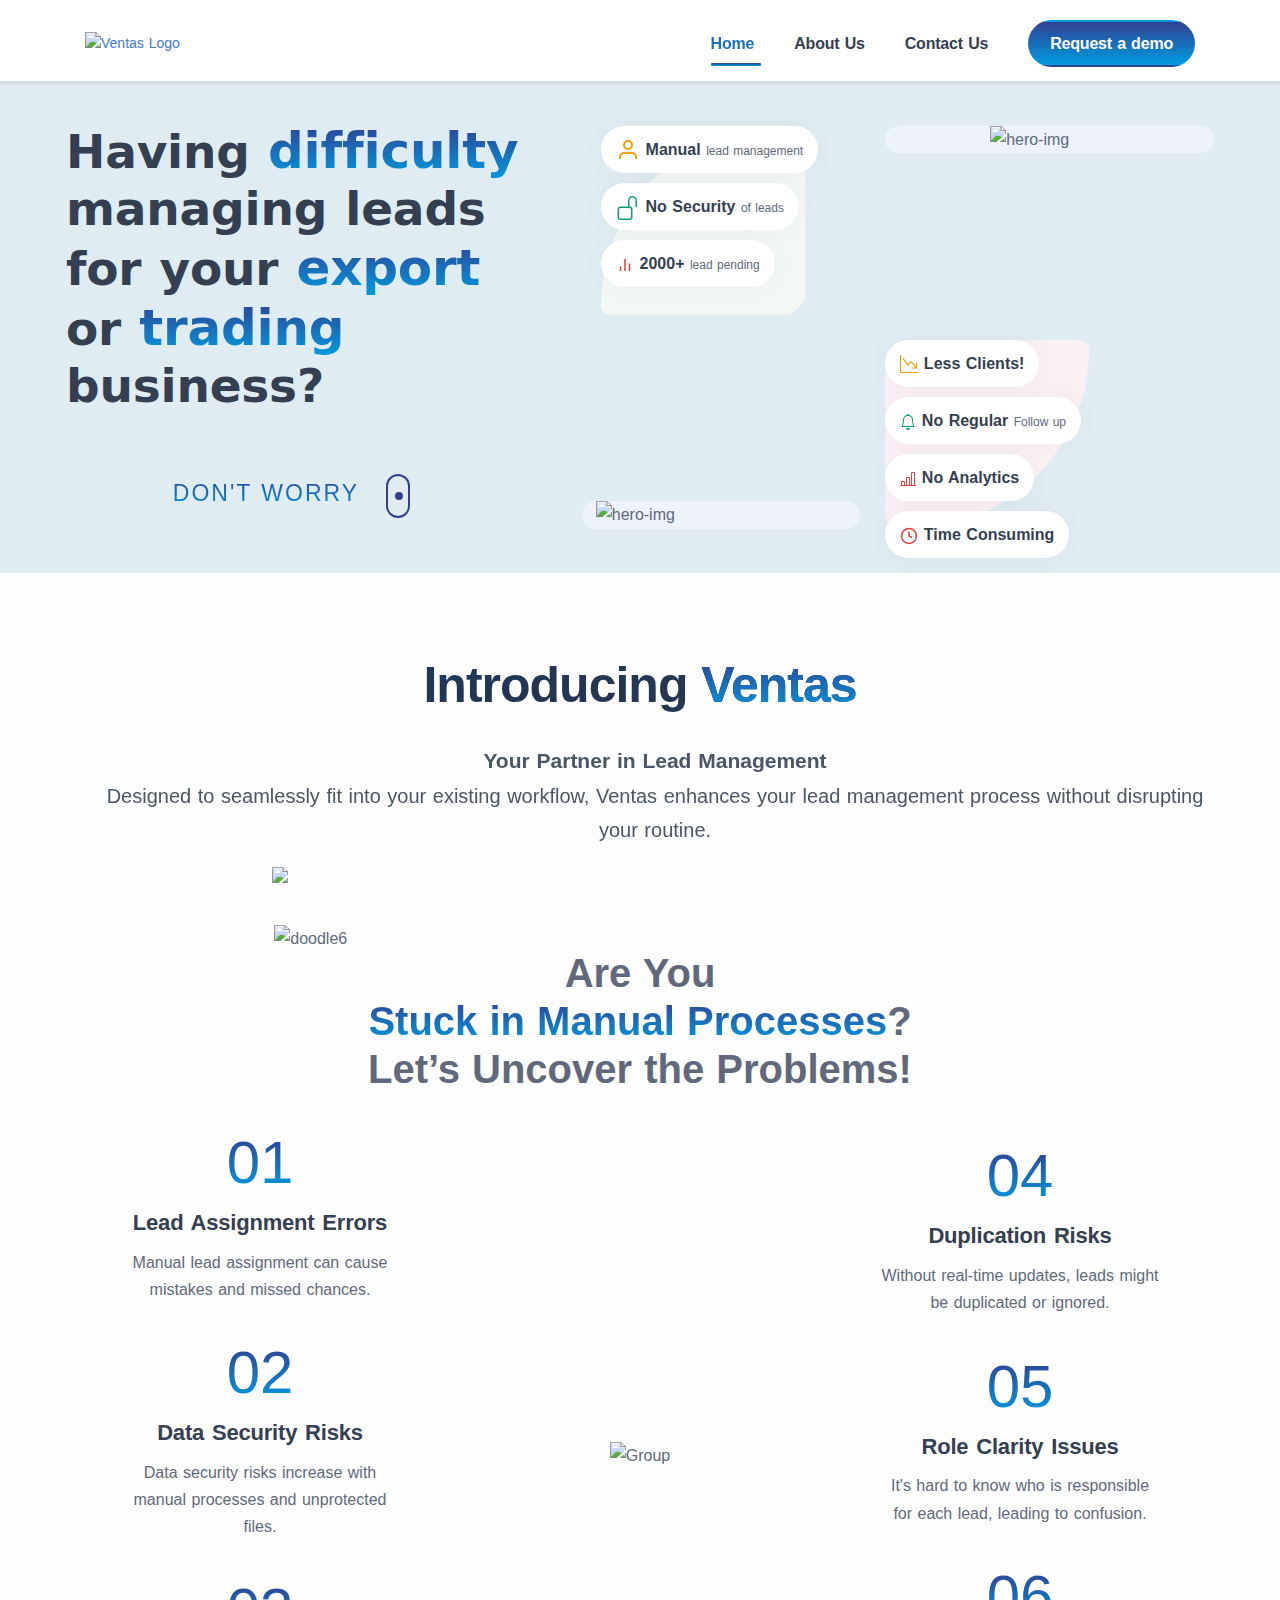
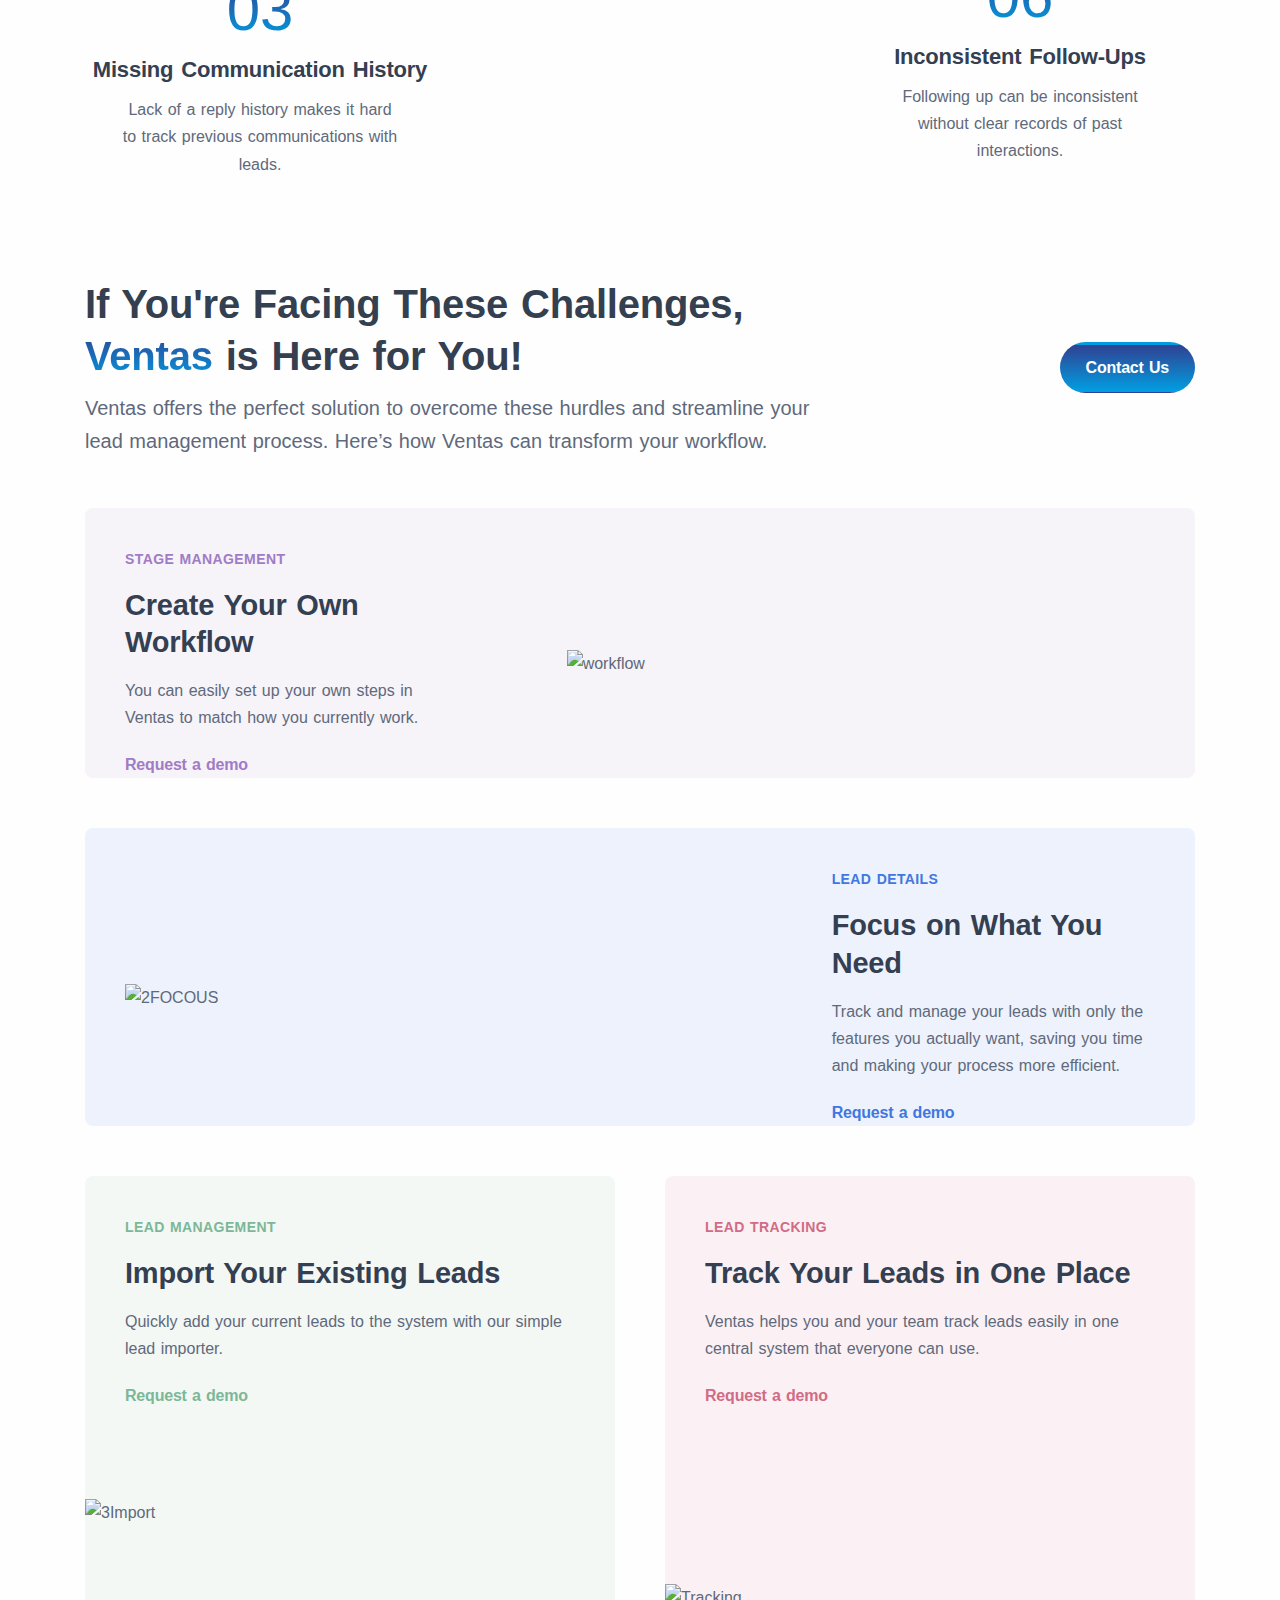
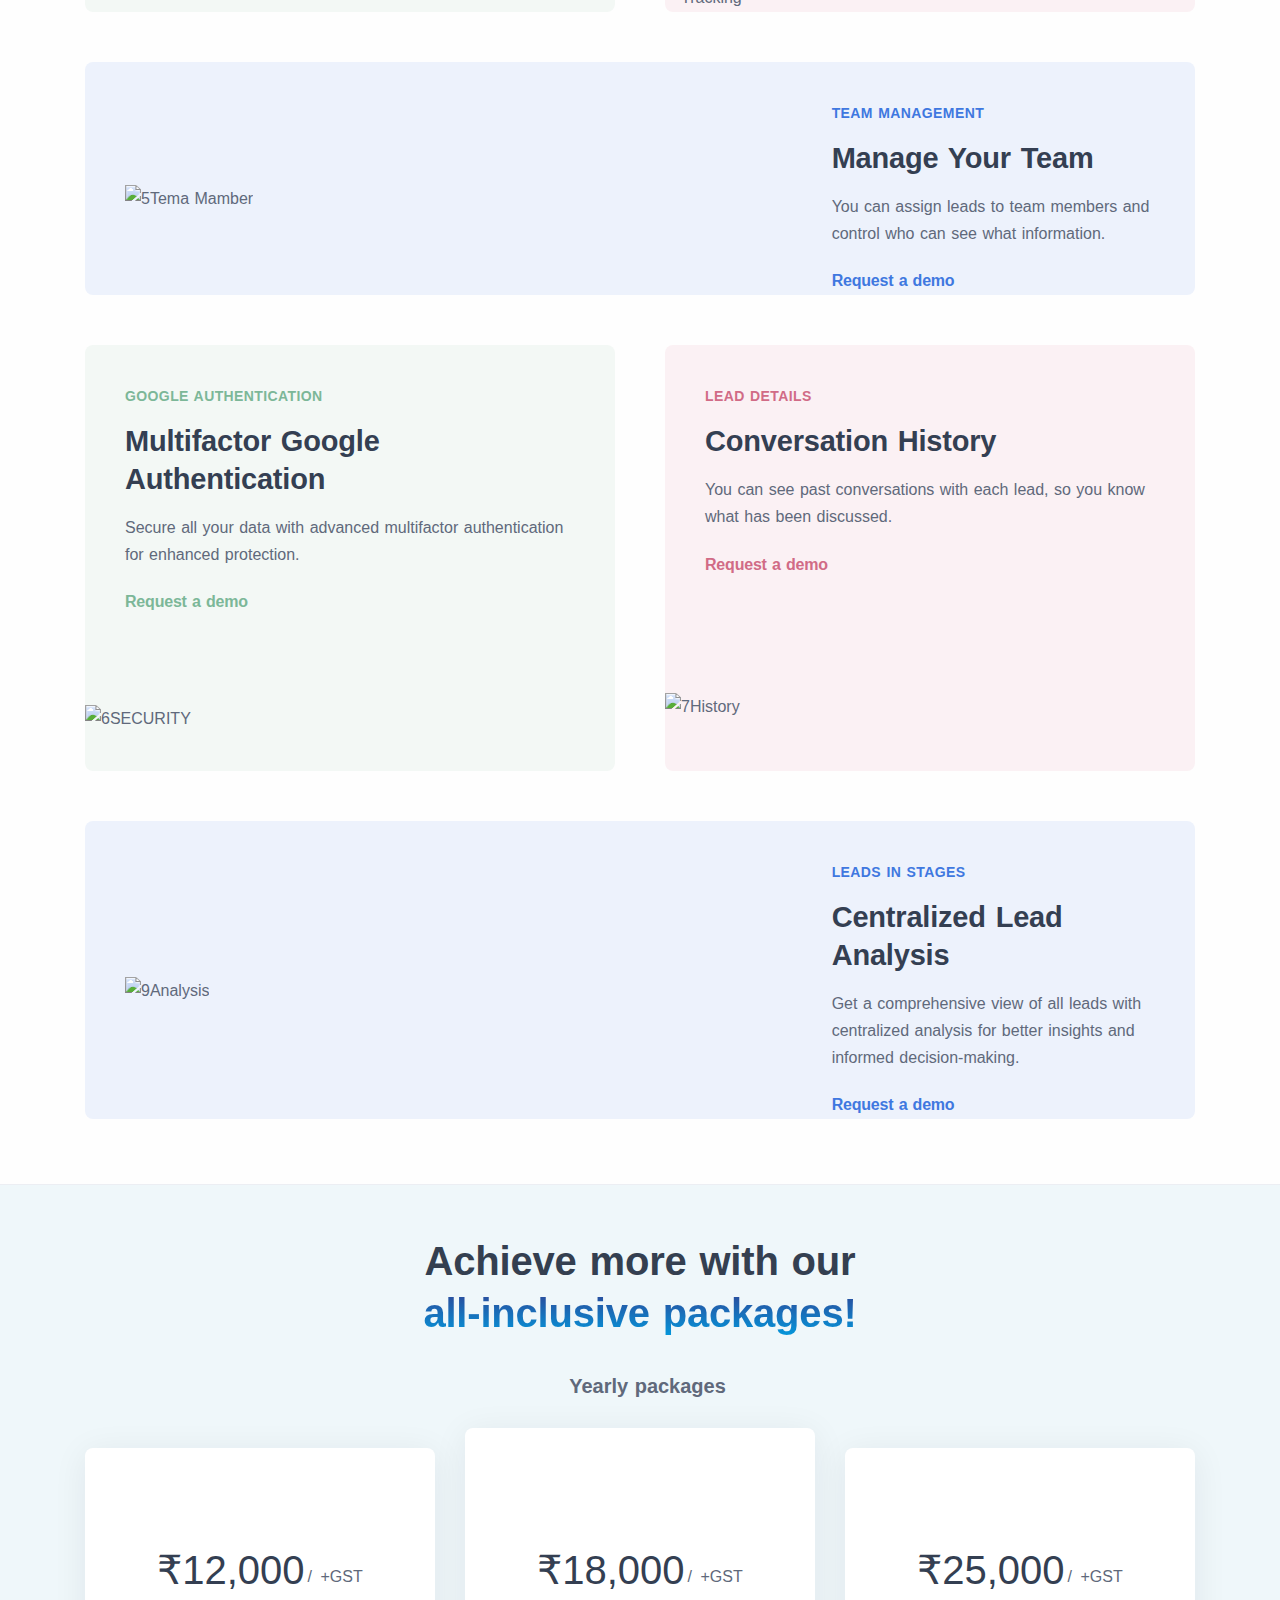
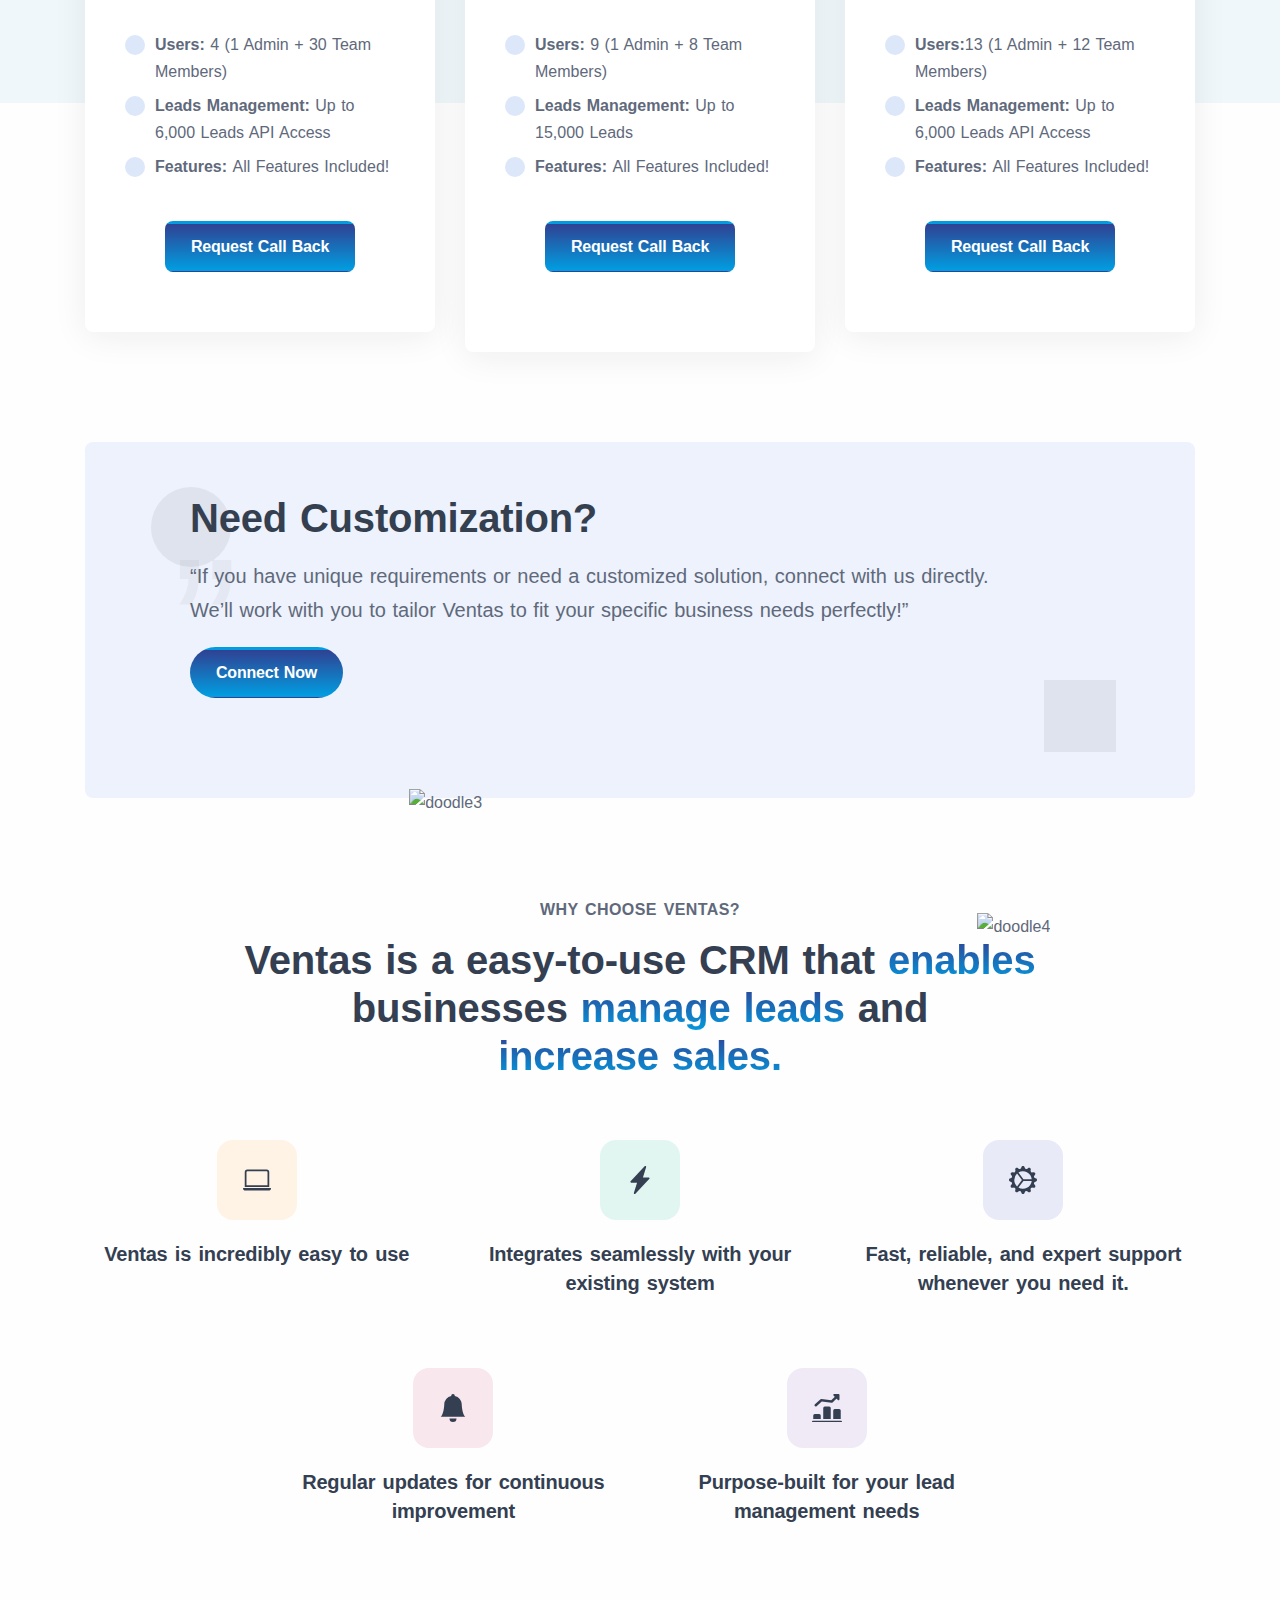
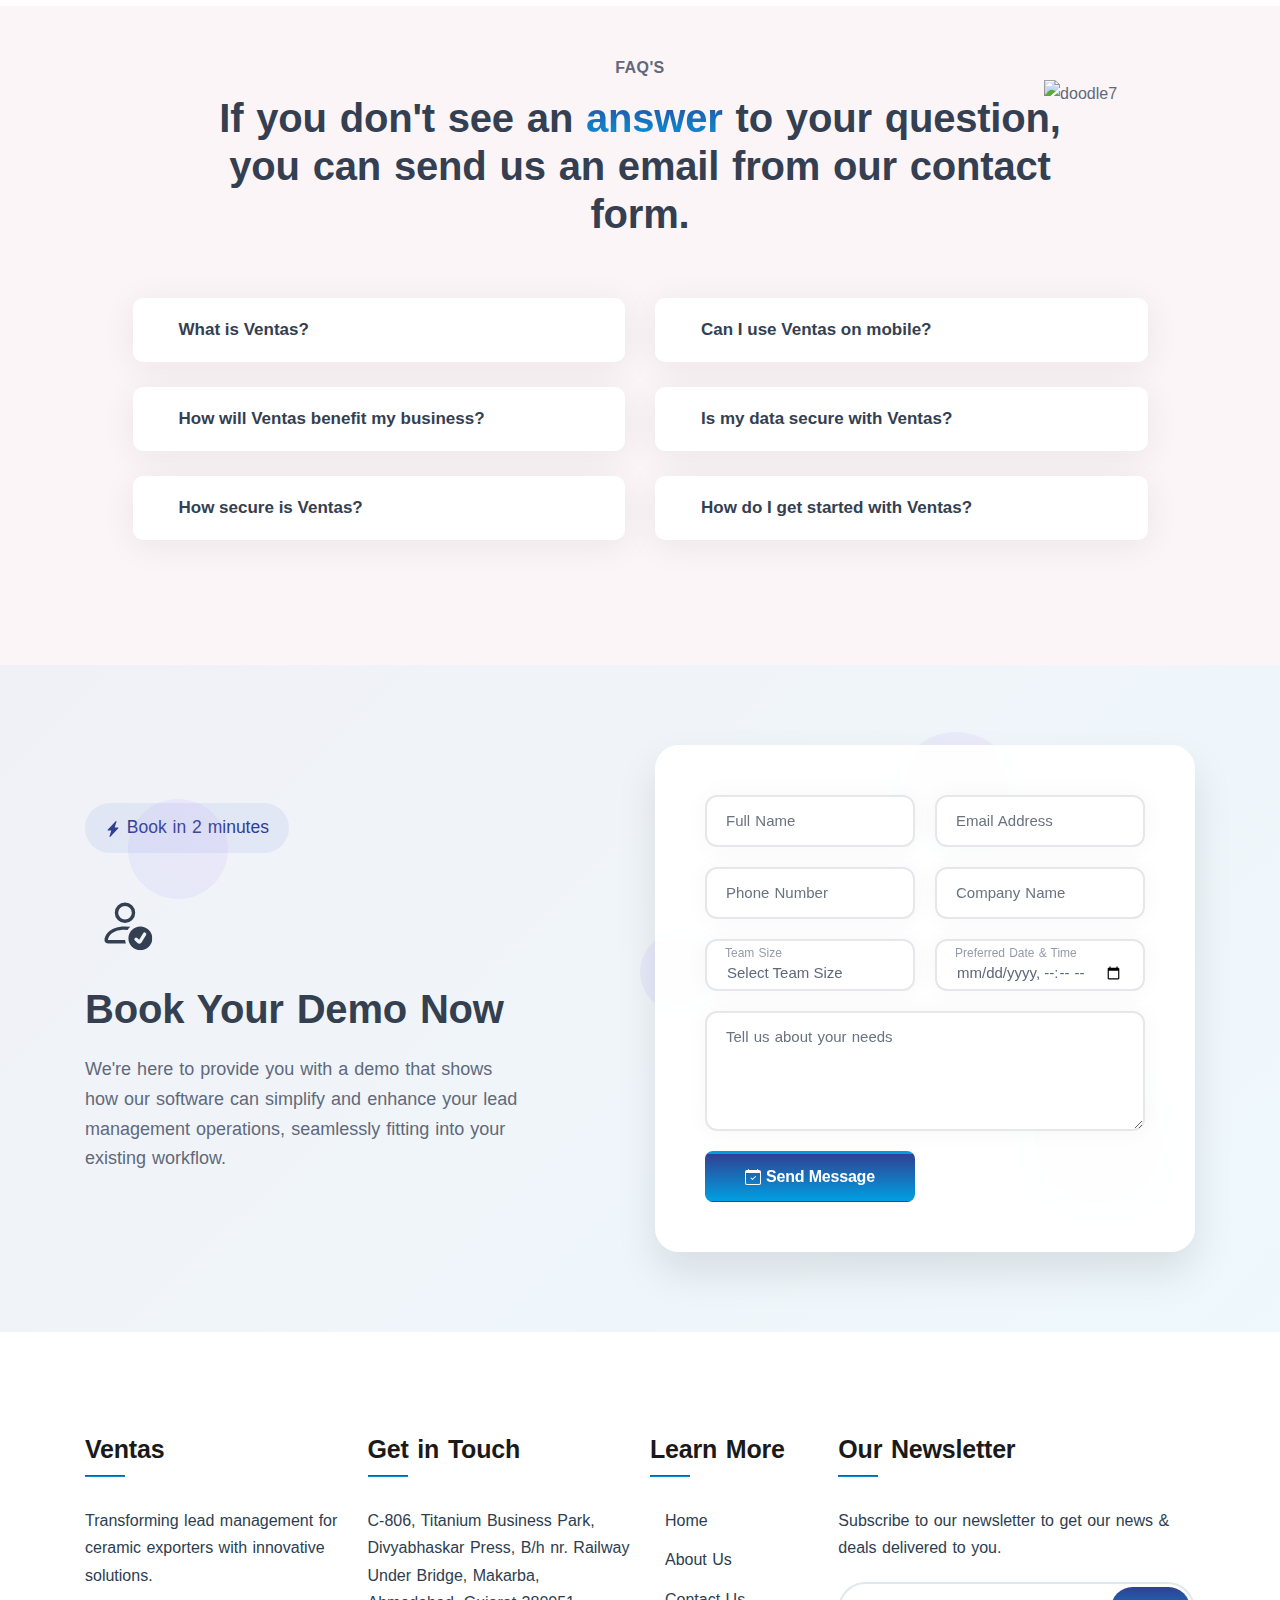
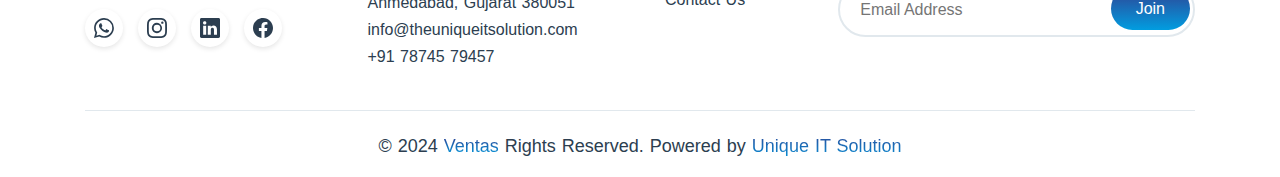
==== commit 6f30c99a: "mail send succefully and home page from add script" ====
--- a/index.html
+++ b/index.html
@@ -1384,121 +1384,84 @@
                 <div class="row g-4">
                   <div class="col-md-6">
                     <div class="form-floating">
-                      <input
-                        type="text"
-                        class="form-control"
-                        id="name"
-                        placeholder="Your Name"
-                        required
-                      />
+                      <input type="text" class="form-control" id="name" placeholder="Your Name" required />
                       <label for="name">Full Name</label>
                       <div class="invalid-feedback">Please enter your name</div>
                     </div>
                   </div>
                   <div class="col-md-6">
                     <div class="form-floating">
-                      <input
-                        type="email"
-                        class="form-control"
-                        id="email"
-                        placeholder="name@example.com"
-                        required
-                      />
+                      <input type="email" class="form-control" id="email" placeholder="name@example.com" required />
                       <label for="email">Email Address</label>
-                      <div class="invalid-feedback">
-                        Please enter a valid email
-                      </div>
-                    </div>
-                  </div>
+                      <div class="invalid-feedback">Please enter a valid email</div>
+                    </div>
+                  </div>
+                  
                   <div class="col-md-6">
                     <div class="form-floating">
-                      <input
-                        type="tel"
-                        class="form-control"
-                        id="phone"
-                        placeholder="Phone Number"
-                        required
-                      />
+                      <input type="tel" class="form-control" id="phone" placeholder="Phone Number" required />
                       <label for="phone">Phone Number</label>
-                      <div class="invalid-feedback">
-                        Please enter your phone number
-                      </div>
+                      <div class="invalid-feedback">Please enter your phone number</div>
                     </div>
                   </div>
                   <div class="col-md-6">
                     <div class="form-floating">
-                      <input
-                        type="text"
-                        class="form-control"
-                        id="company"
-                        placeholder="Company Name"
-                        required
-                      />
+                      <input type="text" class="form-control" id="company" placeholder="Company Name" required />
                       <label for="company">Company Name</label>
-                      <div class="invalid-feedback">
-                        Please enter your company name
-                      </div>
+                      <div class="invalid-feedback">Please enter your company name</div>
+                    </div>
+                  </div>
+                  <!-- Team Size Dropdown -->
+                  <div class="col-md-6">
+                    <div class="form-floating">
+                      <select class="form-control" id="teamSize" required>
+                        <option value="" disabled selected>Select Team Size</option>
+                        <option value="0-4">0-4</option>
+                        <option value="4-9">4-9</option>
+                        <option value="9-13">9-13</option>
+                      </select>
+                      <label for="teamSize">Team Size</label>
+                      <div class="invalid-feedback">Please select your team size</div>
+                    </div>
+                  </div>
+                  <!-- Date and Time Picker -->
+                  <div class="col-md-6">
+                    <div class="form-floating">
+                      <input type="datetime-local" class="form-control" id="dateTime" required />
+                      <label for="dateTime">Preferred Date & Time</label>
+                      <div class="invalid-feedback">Please select a date and time</div>
                     </div>
                   </div>
                   <div class="col-12">
                     <div class="form-floating">
-                      <textarea
-                        class="form-control"
-                        id="message"
-                        style="height: 120px"
-                        placeholder="Your Message"
-                        required
-                      ></textarea>
+                      <textarea class="form-control" id="message" style="height: 120px" placeholder="Your Message" required></textarea>
                       <label for="message">Tell us about your needs</label>
-                      <div class="invalid-feedback">
-                        Please tell us about your needs
-                      </div>
+                      <div class="invalid-feedback">Please tell us about your needs</div>
                     </div>
                   </div>
                   <div class="col-6">
                     <button type="submit" class="btn text-white gradient-7 w-100">
-                      <svg
-                        xmlns="http://www.w3.org/2000/svg"
-                        width="16"
-                        height="16"
-                        fill="currentColor"
-                        class="bi bi-calendar-check me-1"
-                        viewBox="0 0 16 16"
-                      >
-                        <path
-                          d="M10.854 7.146a.5.5 0 0 1 0 .708l-3 3a.5.5 0 0 1-.708 0l-1.5-1.5a.5.5 0 1 1 .708-.708L7.5 9.793l2.646-2.647a.5.5 0 0 1 .708 0"
-                        />
-                        <path
-                          d="M3.5 0a.5.5 0 0 1 .5.5V1h8V.5a.5.5 0 0 1 1 0V1h1a2 2 0 0 1 2 2v11a2 2 0 0 1-2 2H2a2 2 0 0 1-2-2V3a2 2 0 0 1 2-2h1V.5a.5.5 0 0 1 .5-.5M1 4v10a1 1 0 0 0 1 1h12a1 1 0 0 0 1-1V4z"
-                        />
+                      <svg xmlns="http://www.w3.org/2000/svg" width="16" height="16" fill="currentColor" class="bi bi-calendar-check me-1" viewBox="0 0 16 16">
+                        <path d="M10.854 7.146a.5.5 0 0 1 0 .708l-3 3a.5.5 0 0 1-.708 0l-1.5-1.5a.5.5 0 1 1 .708-.708L7.5 9.793l2.646-2.647a.5.5 0 0 1 .708 0" />
+                        <path d="M3.5 0a.5.5 0 0 1 .5.5V1h8V.5a.5.5 0 0 1 1 0V1h1a2 2 0 0 1 2 2v11a2 2 0 0 1-2 2H2a2 2 0 0 1-2-2V3a2 2 0 0 1 2-2h1V.5a.5.5 0 0 1 .5-.5M1 4v10a1 1 0 0 0 1 1h12a1 1 0 0 0 1-1V4z" />
                       </svg>
                       Send Message
                     </button>
                   </div>
                 </div>
               </div>
-
+            
               <div class="success-message" id="successMessage">
                 <div class="success-icon">
-                  <svg
-                    xmlns="http://www.w3.org/2000/svg"
-                    width="24"
-                    height="24"
-                    fill="currentColor"
-                    class="bi bi-check-lg"
-                    viewBox="0 0 16 16"
-                  >
-                    <path
-                      d="M12.736 3.97a.733.733 0 0 1 1.047 0c.286.289.29.756.01 1.05L7.88 12.01a.733.733 0 0 1-1.065.02L3.217 8.384a.757.757 0 0 1 0-1.06.733.733 0 0 1 1.047 0l3.052 3.093 5.4-6.425z"
-                    />
+                  <svg xmlns="http://www.w3.org/2000/svg" width="24" height="24" fill="currentColor" class="bi bi-check-lg" viewBox="0 0 16 16">
+                    <path d="M12.736 3.97a.733.733 0 0 1 1.047 0c.286.289.29.756.01 1.05L7.88 12.01a.733.733 0 0 1-1.065.02L3.217 8.384a.757.757 0 0 1 0-1.06.733.733 0 0 1 1.047 0l3.052 3.093 5.4-6.425z" />
                   </svg>
                 </div>
                 <h3 class="mb-3">Booking Confirmed!</h3>
-                <p class="text-muted">
-                  We'll be in touch shortly with your demo details.
-                </p>
+                <p class="text-muted">We'll be in touch shortly with your demo details.</p>
               </div>
             </form>
+            
           </div>
         </div>
       </div>
--- a/assets/css/style.css
+++ b/assets/css/style.css
@@ -50607,7 +50607,7 @@
       left: 0;
       width: 100%;
       height: 100%;
-      background-color: rgba(0, 0, 0, 0.5); /* Dark overlay for better text visibility */
+      /* background-color: rgba(0, 0, 0, 0.5);  */
       z-index: 1;
     }
 
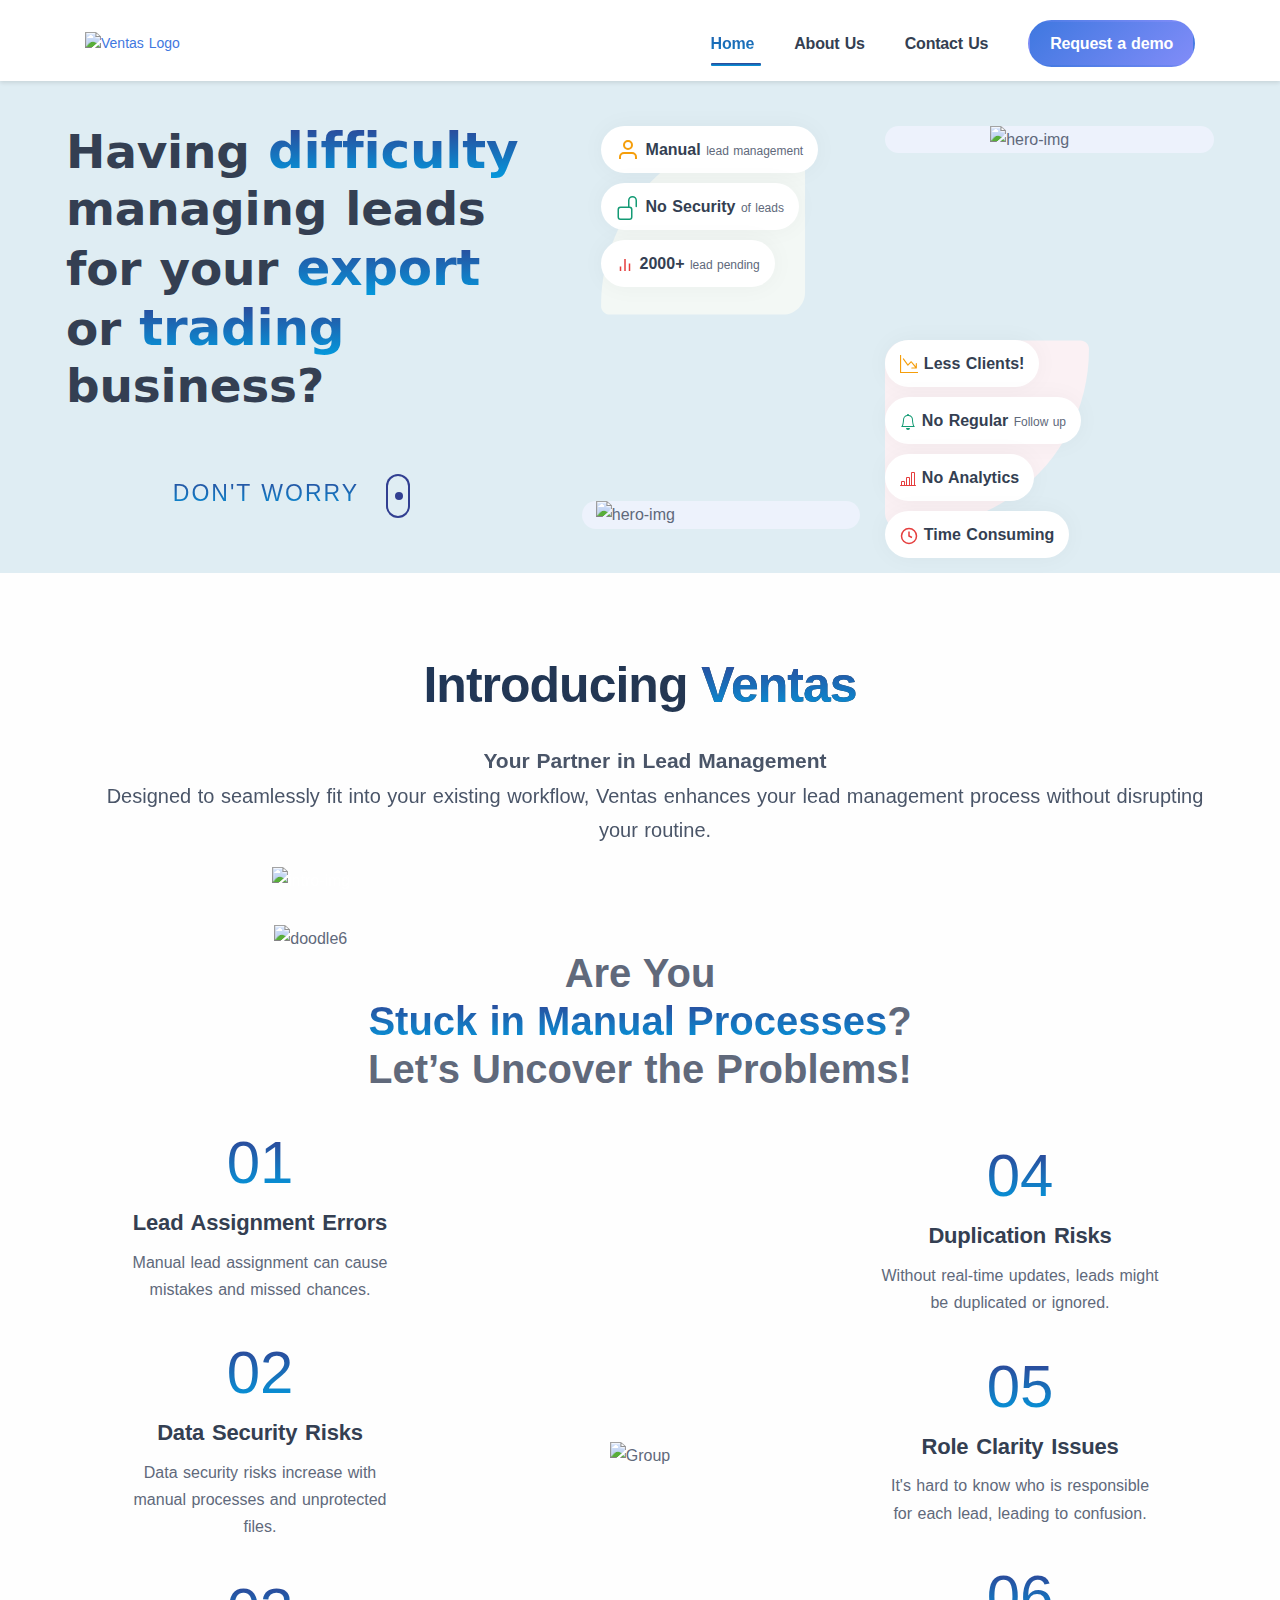
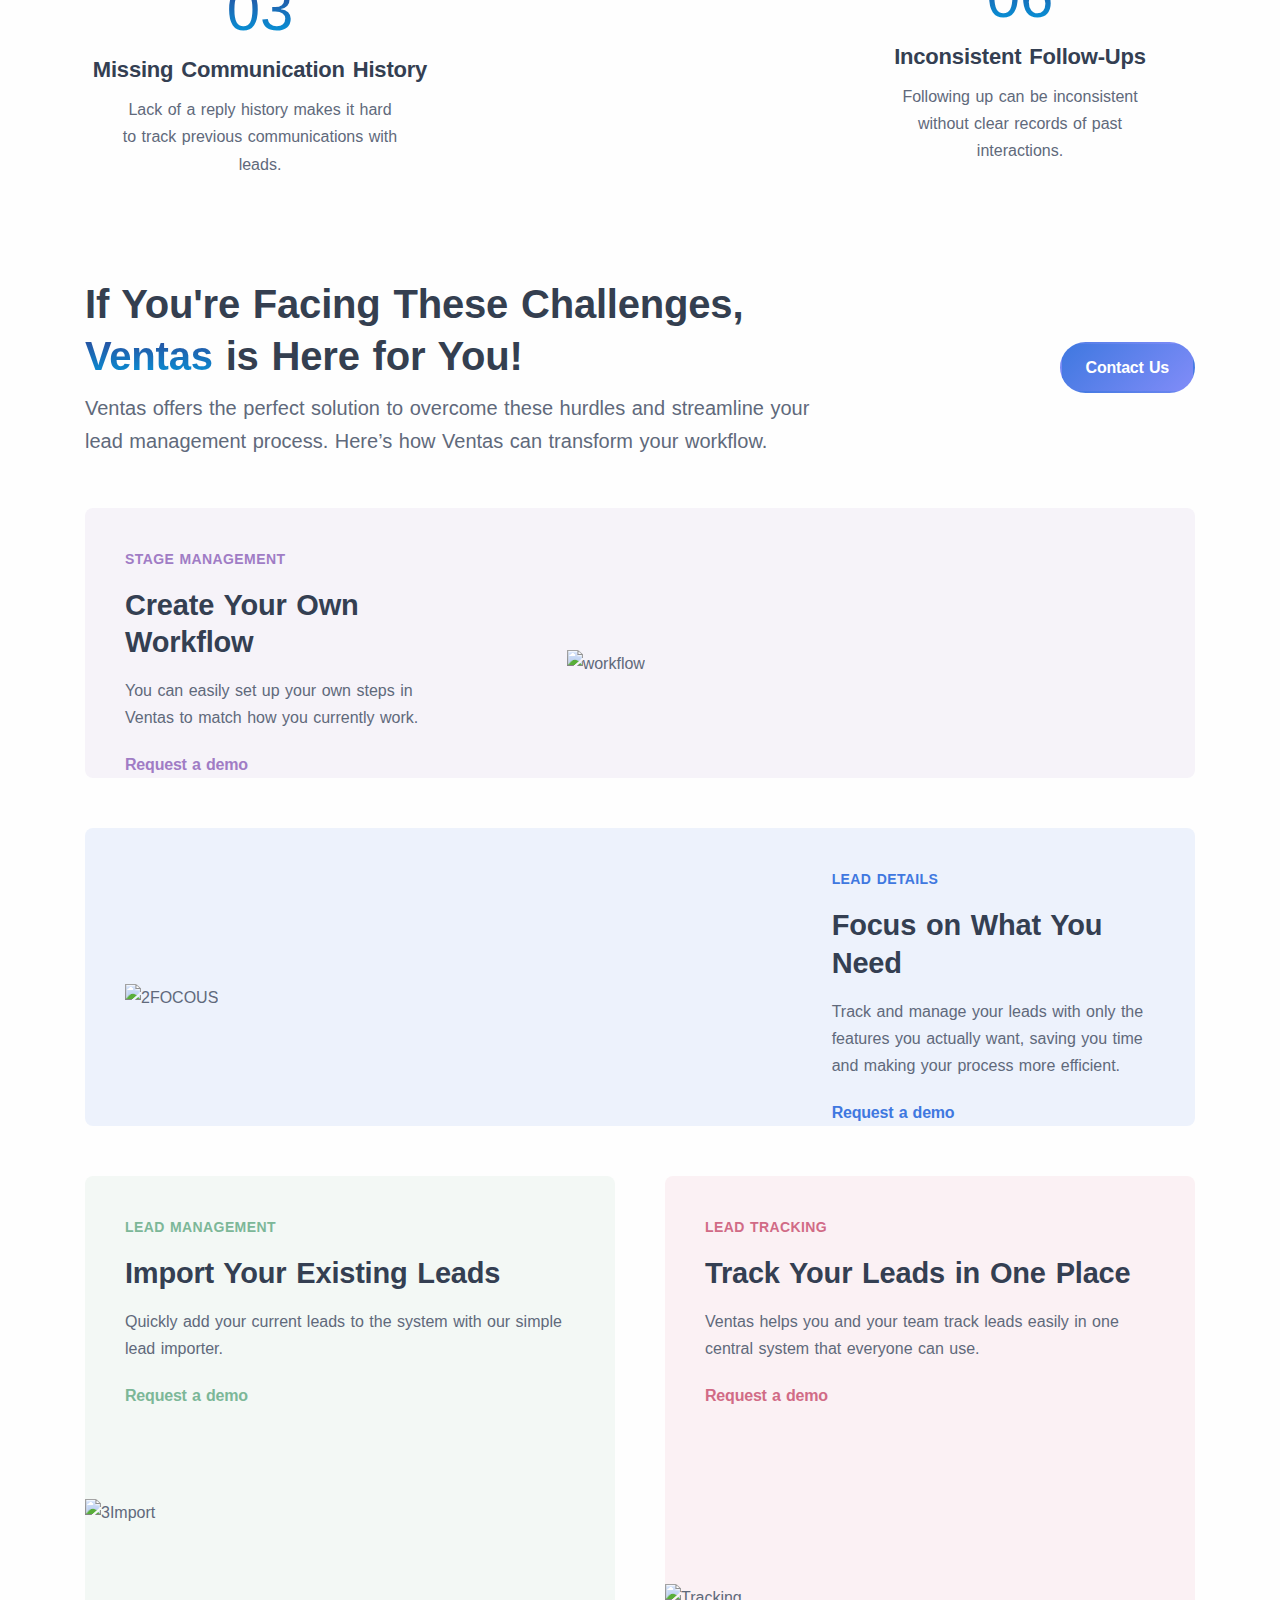
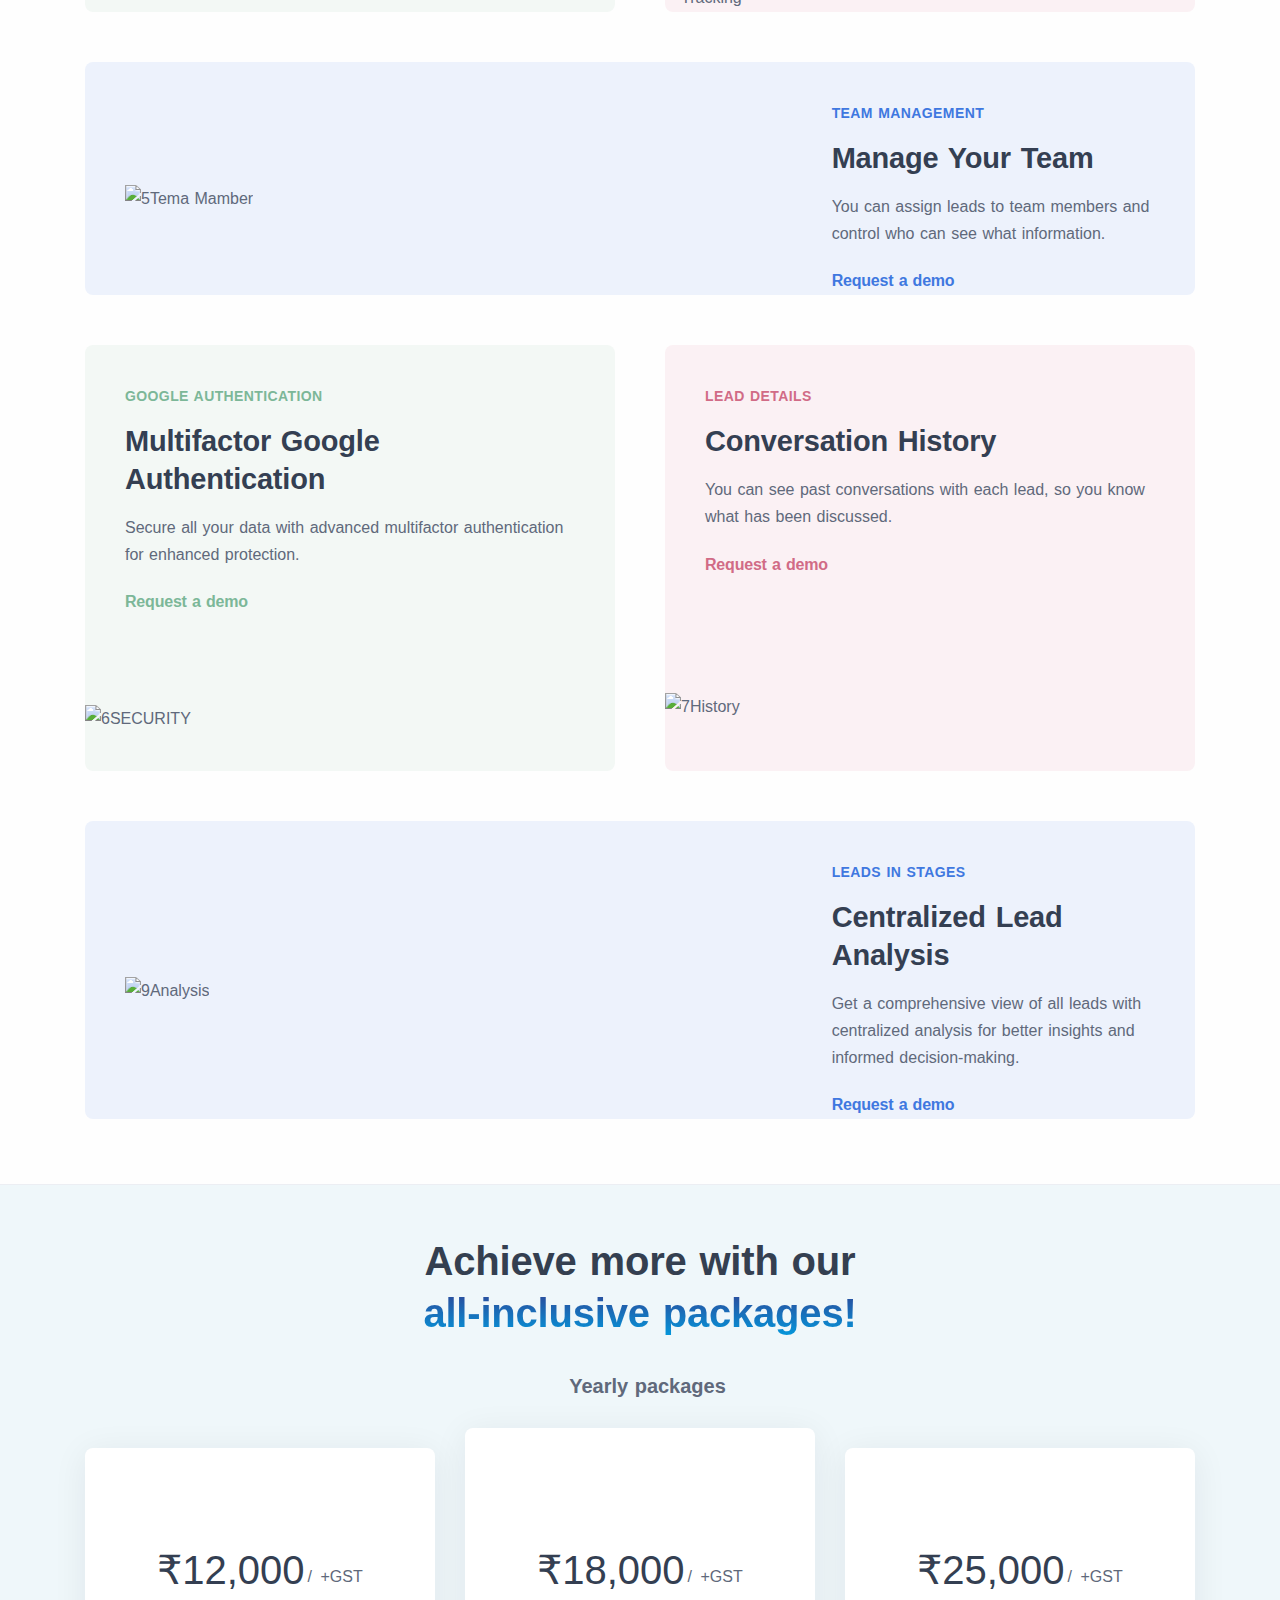
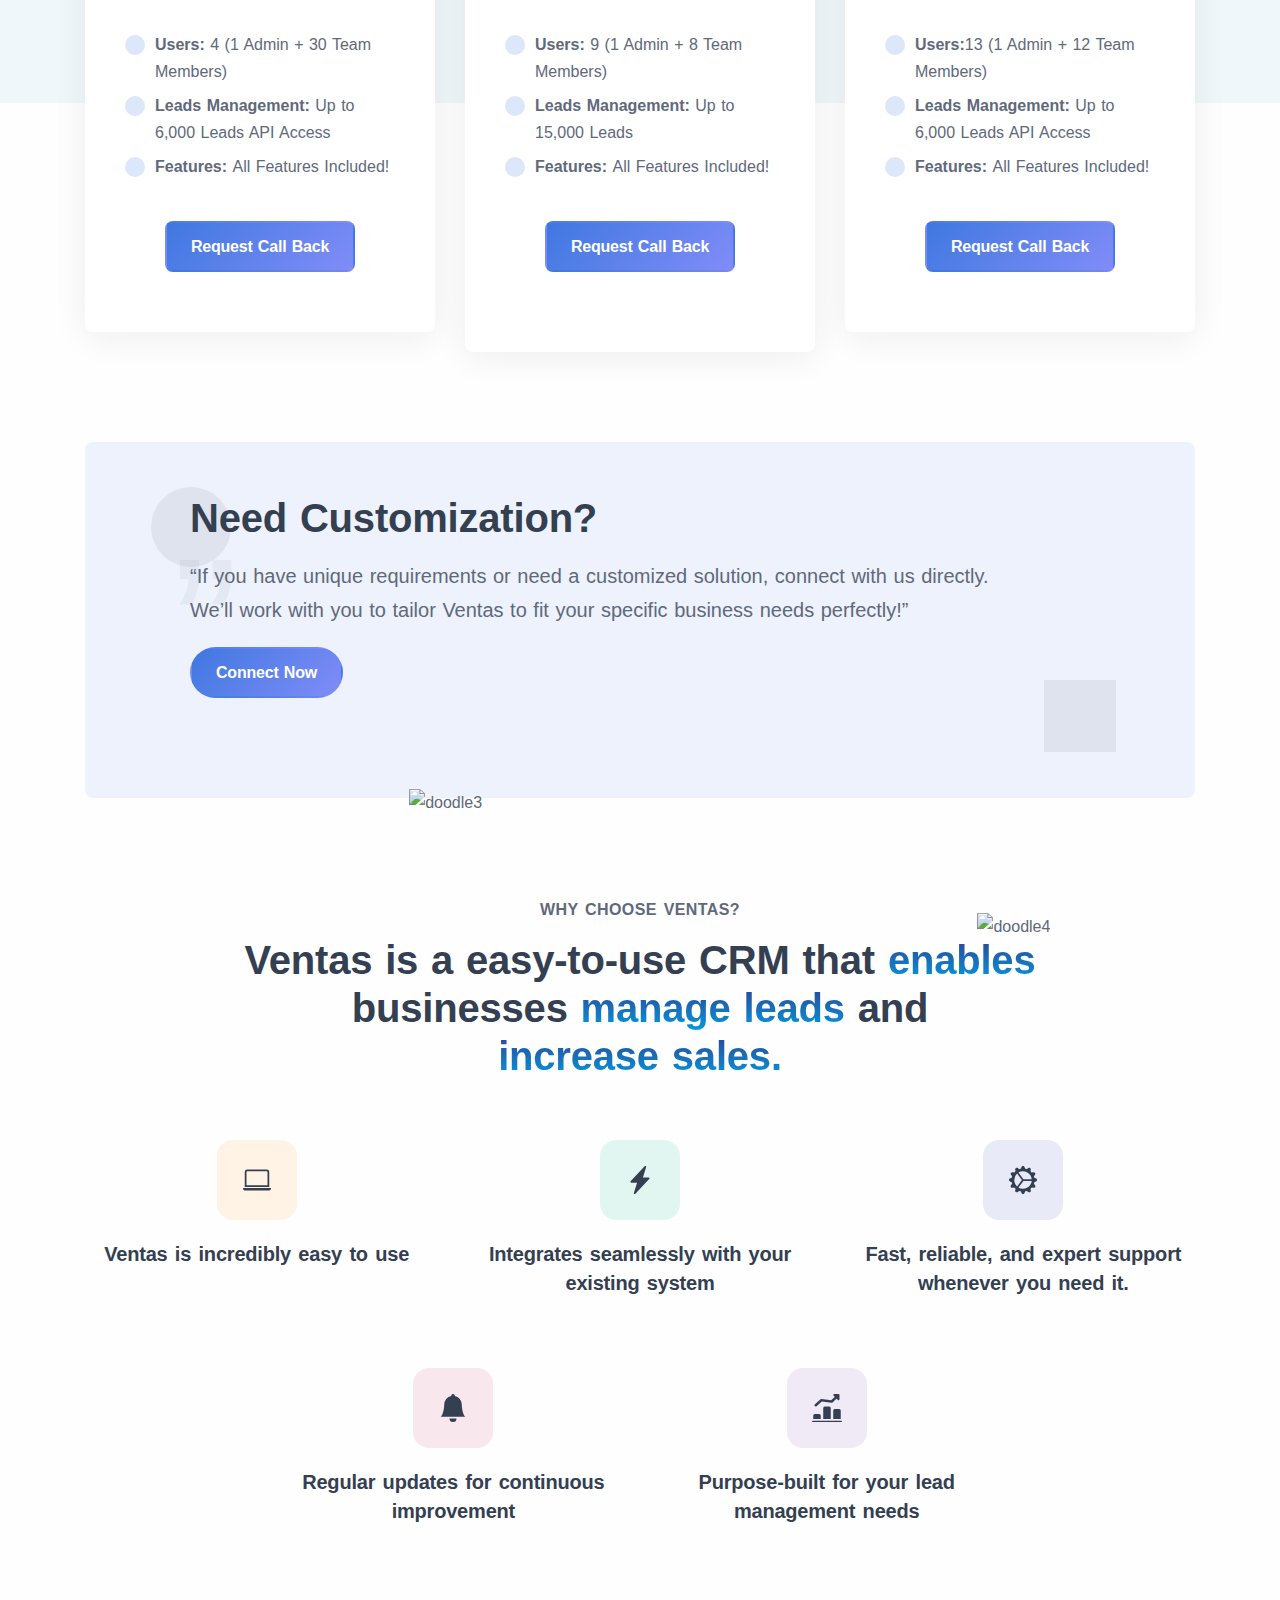
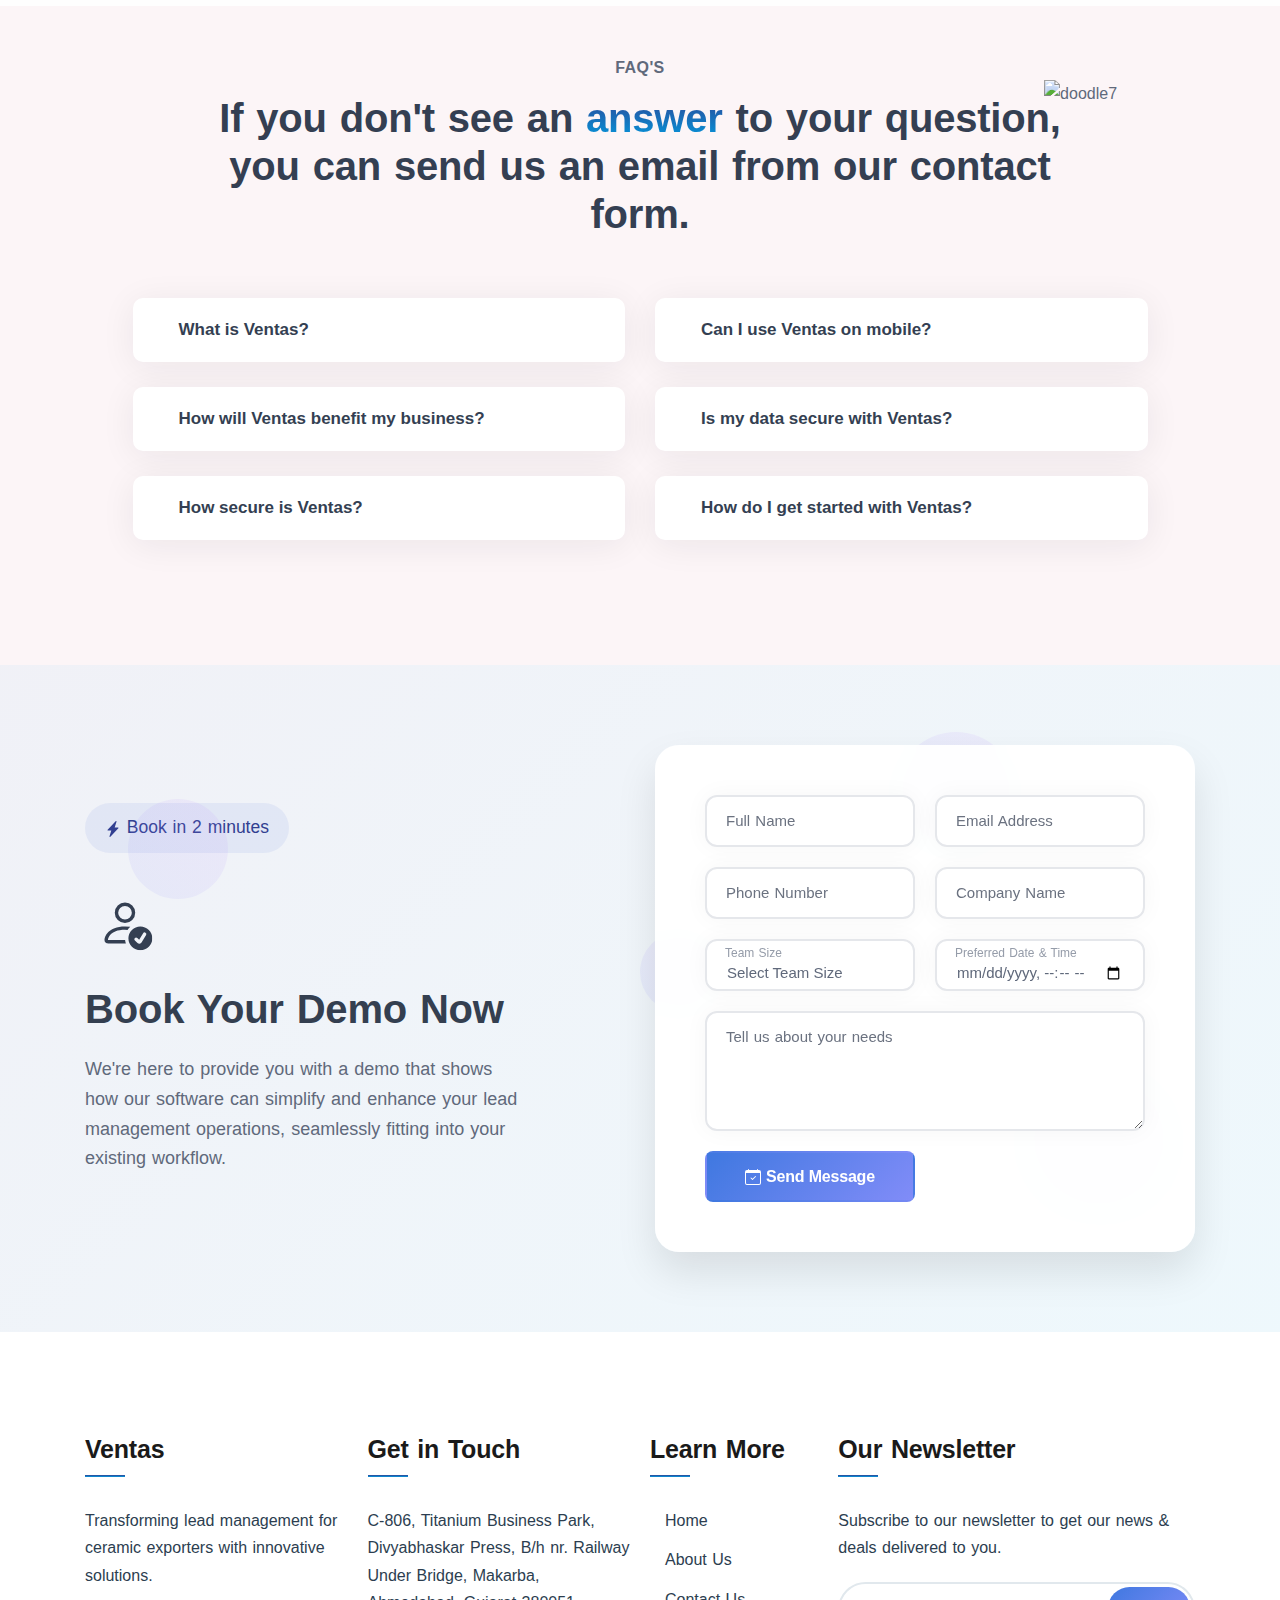
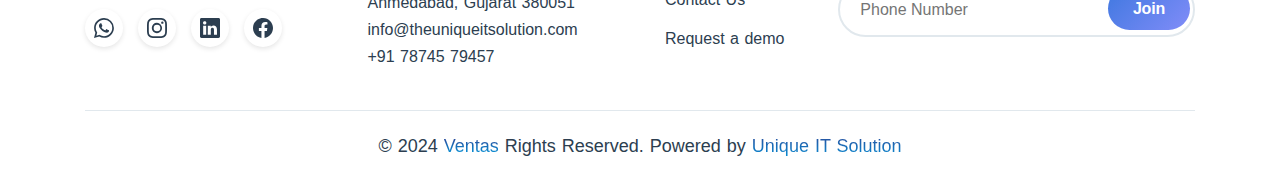
==== commit a1727b7a: "btn change" ====
--- a/index.html
+++ b/index.html
@@ -91,7 +91,7 @@
   
                 <!-- Contact Us Button in Offcanvas -->
                 <div class="d-lg-none mt-auto">
-                  <a href="RequestDemo.html" class="btn btn-sm gradient-7 text-white rounded-pill w-100 mt-4">Request a demo</a>
+                  <a href="RequestDemo.html" class="btn btn-sm text-white rounded-pill w-100 mt-4">Request a demo</a>
                 </div>
               </div>
             </div>
@@ -100,7 +100,7 @@
             <div class="navbar-other ms-lg-4">
               <ul class="navbar-nav flex-row align-items-center ms-auto">
                 <li class="nav-item d-none d-md-block">
-                  <a href="RequestDemo.html" class="btn btn-sm gradient-7 text-white rounded-pill">Request a demo</a>
+                  <a href="RequestDemo.html" class="btn btn-sm text-white rounded-pill">Request a demo</a>
                 </li>
                 <li class="nav-item d-lg-none">
                   <button class="hamburger offcanvas-nav-btn"><span></span></button>
@@ -576,7 +576,7 @@
             </p>
           </div>
           <div class="col-md-4 col-lg-3 ms-md-auto text-md-end mt-5 mt-md-0">
-            <a href="contact.html" class="btn btn  gradient-7 text-white rounded-pill mb-0"
+            <a href="contact.html" class="btn btn  text-white rounded-pill mb-0"
               >Contact Us
             </a>
           </div>
@@ -835,7 +835,7 @@
                       </span>
                     </li>
                   </ul>
-                  <a href="RequestDemo.html" class="btn gradient-7 text-white  rounded"
+                  <a href="RequestDemo.html" class="btn text-white  rounded"
                     >Request Call Back</a
                   >
                 </div>
@@ -877,7 +877,7 @@
                       </span>
                     </li>
                   </ul>
-                  <a href="RequestDemo.html" class="btn gradient-7 text-white  rounded"
+                  <a href="RequestDemo.html" class="btn text-white  rounded"
                     >Request Call Back</a
                   >
                 </div>
@@ -922,7 +922,7 @@
                       </span>
                     </li>
                   </ul>
-                  <a href="RequestDemo.html" class="btn gradient-7 text-white  rounded"
+                  <a href="RequestDemo.html" class="btn text-white  rounded"
                     >Request Call Back</a
                   >
                 </div>
@@ -981,7 +981,7 @@
                             </p>
                             <a
                               href="contact.html"
-                              class="btn gradient-7 text-white rounded-pill mb-0"
+                              class="btn text-white rounded-pill mb-0"
                               >Connect Now</a
                             >
                           </blockquote>
@@ -1440,7 +1440,7 @@
                     </div>
                   </div>
                   <div class="col-6">
-                    <button type="submit" class="btn text-white gradient-7 w-100">
+                    <button type="submit" class="btn text-white w-100">
                       <svg xmlns="http://www.w3.org/2000/svg" width="16" height="16" fill="currentColor" class="bi bi-calendar-check me-1" viewBox="0 0 16 16">
                         <path d="M10.854 7.146a.5.5 0 0 1 0 .708l-3 3a.5.5 0 0 1-.708 0l-1.5-1.5a.5.5 0 1 1 .708-.708L7.5 9.793l2.646-2.647a.5.5 0 0 1 .708 0" />
                         <path d="M3.5 0a.5.5 0 0 1 .5.5V1h8V.5a.5.5 0 0 1 1 0V1h1a2 2 0 0 1 2 2v11a2 2 0 0 1-2 2H2a2 2 0 0 1-2-2V3a2 2 0 0 1 2-2h1V.5a.5.5 0 0 1 .5-.5M1 4v10a1 1 0 0 0 1 1h12a1 1 0 0 0 1-1V4z" />
@@ -1461,7 +1461,6 @@
                 <p class="text-muted">We'll be in touch shortly with your demo details.</p>
               </div>
             </form>
-            
           </div>
         </div>
       </div>
@@ -1578,6 +1577,7 @@
               <li><a href="index.html">Home</a></li>
               <li><a href="About us.html">About Us</a></li>
               <li><a href="contact.html">Contact Us</a></li>
+              <li><a href="RequestDemo.html">Request a demo</a></li>
             </ul>
           </div>
           <div class="col-lg-4 col-md-6 footer-column">
@@ -1586,15 +1586,18 @@
               Subscribe to our newsletter to get our news & deals delivered to
               you.
             </p>
-            <form class="newsletter-form mt-4">
+            <form id="footerform" class="newsletter-form mt-4">
               <input
-                type="email"
-                class="newsletter-input"
-                placeholder="Email Address"
-                required
+                  type="tel"
+                  class="newsletter-input"
+                  placeholder="Phone Number"
+                  required
+                  id="phonenumberft"
               />
-              <button type="submit" class="newsletter-button">Join</button>
-            </form>
+              <button type="submit" class="btn newsletter-button">Join</button>
+          </form>
+          
+          <div id="feedback" style="display: none; font-size: 14px; margin-top: 10px;"></div>
           </div>
         </div>
         <div class="copyright">
@@ -1631,9 +1634,10 @@
 
   <!-- JavaScript for Active Class -->
 
-       
     <script src="./assets/js/custom.js"></script>
     <script src="./assets/js/email.js"></script>
+    <script src="./assets/js/homeemail.js"></script>
+ 
     <script src="https://cdnjs.cloudflare.com/ajax/libs/bootstrap/5.3.2/js/bootstrap.bundle.min.js"></script>
     <script data-cfasync="false" src="cdn-cgi/scripts/5c5dd728/cloudflare-static/email-decode.min.js"></script>
     <script src="./assets/js/plugins.js"></script>
--- a/assets/css/style.css
+++ b/assets/css/style.css
@@ -35169,7 +35169,8 @@
     justify-content: center;
     transform: translateY(0);
     letter-spacing: -.01rem;
-    position: relative
+    position: relative;
+    background-image: linear-gradient(135deg, #3f78e0, var(--secondary-color));
 }
 
 .btn:not(.btn-link):hover {
@@ -39958,7 +39959,6 @@
 }
 
 .navbar.navbar-light.fixed .btn:not(.btn-expand):not(.btn-gradient) {
-    background: linear-gradient(0deg, rgba(1,157,224,1) 0%, rgba(49,63,145,1) 100%);
     border-color: linear-gradient(0deg, rgba(1,157,224,1) 0%, rgba(49,63,145,1) 100%);
     color: var(--bs-white)
 }
@@ -50429,7 +50429,6 @@
     right: 5px;
     top: 5px;
     padding: 8px 25px;
-    background-image: linear-gradient(0deg, rgba(1, 157, 224, 1) 0%, rgba(49, 63, 145, 1) 100%);;
     color: white;
     border: none;
     border-radius: 25px;
@@ -50507,7 +50506,7 @@
     box-shadow: 0 0 5px rgba(13, 110, 253, 0.5);
 }
 .container.contact-container .btn-send {
-    background-image: linear-gradient(0deg, rgba(1,157,224,1) 0%, rgba(49,63,145,1) 100%);
+    background-image: linear-gradient(135deg, #3f78e0, var(--secondary-color));
     color: white;
     padding: 12px 30px;
     border-radius: 8px;
